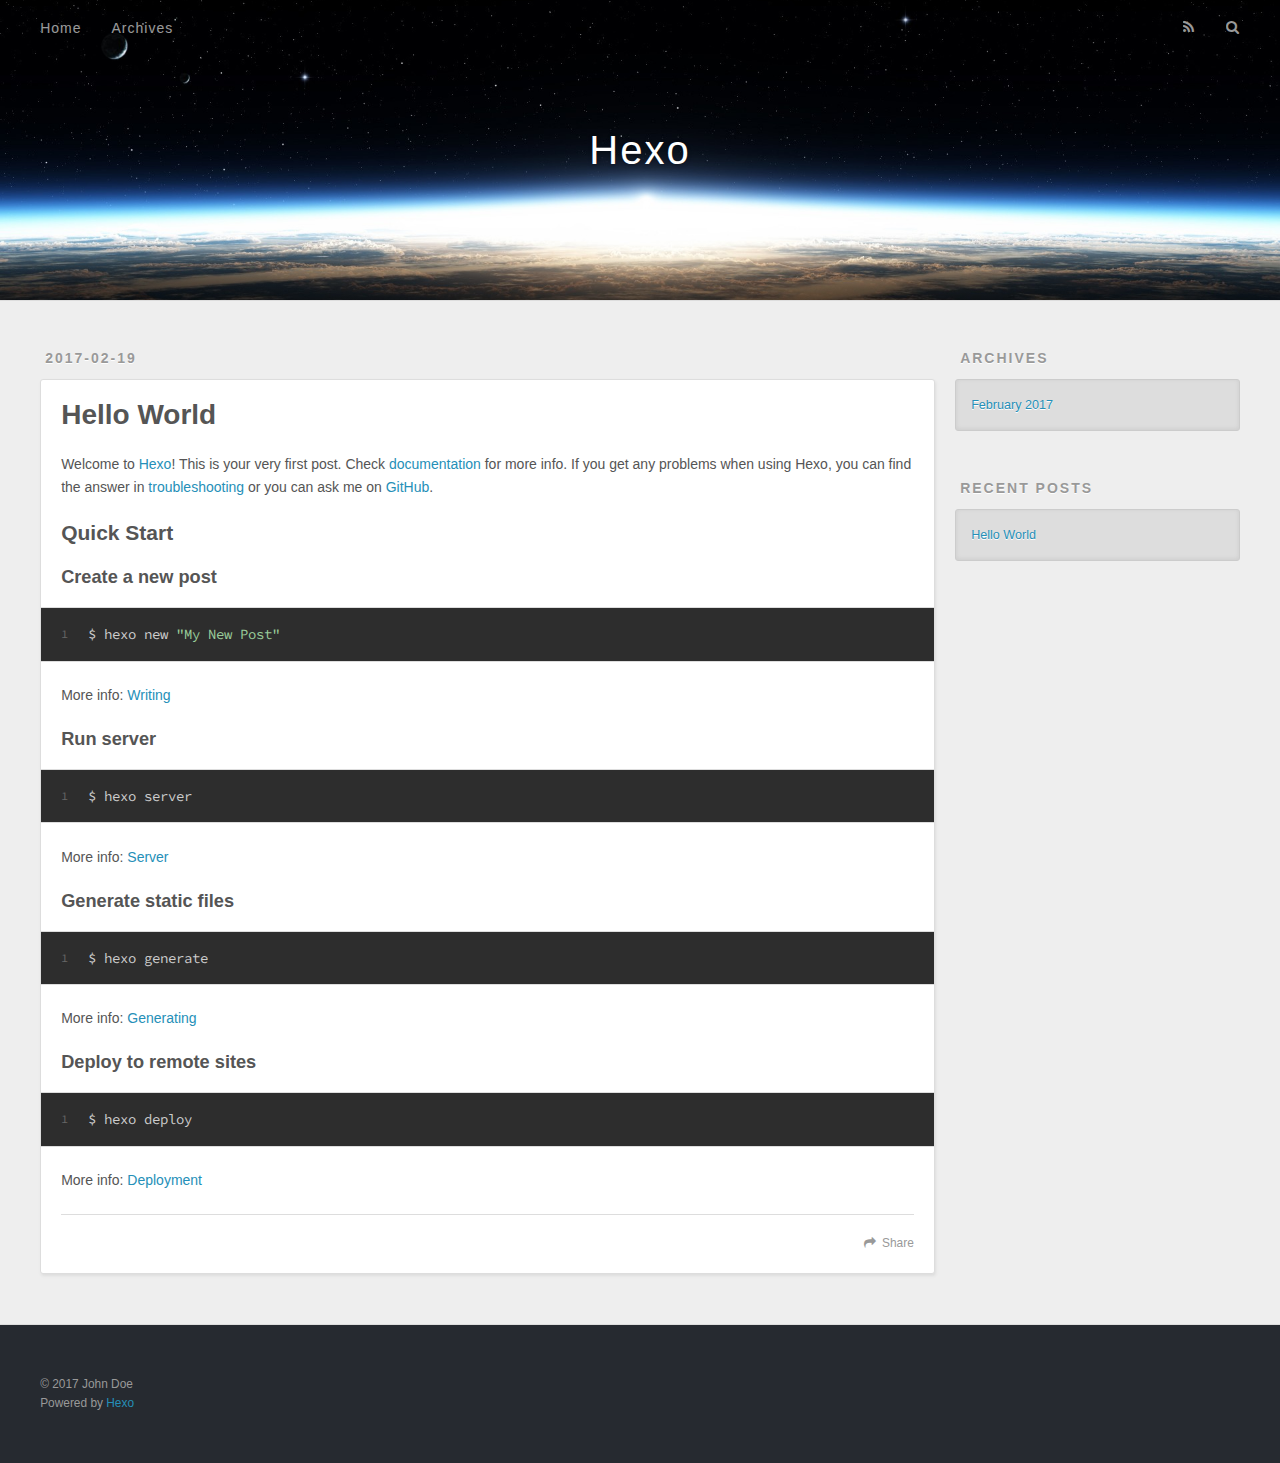
==== index.html @ 1e5ff91e "Site updated: 2017-02-19 12:05:26" ====
<!DOCTYPE html>
<html>
<head>
  <meta charset="utf-8">
  
  <title>Hexo</title>
  <meta name="viewport" content="width=device-width, initial-scale=1, maximum-scale=1">
  <meta property="og:type" content="website">
<meta property="og:title" content="Hexo">
<meta property="og:url" content="http://yoursite.com/index.html">
<meta property="og:site_name" content="Hexo">
<meta name="twitter:card" content="summary">
<meta name="twitter:title" content="Hexo">
  
    <link rel="alternate" href="/atom.xml" title="Hexo" type="application/atom+xml">
  
  
    <link rel="icon" href="/favicon.png">
  
  
    <link href="//fonts.googleapis.com/css?family=Source+Code+Pro" rel="stylesheet" type="text/css">
  
  <link rel="stylesheet" href="/css/style.css">
  

</head>

<body>
  <div id="container">
    <div id="wrap">
      <header id="header">
  <div id="banner"></div>
  <div id="header-outer" class="outer">
    <div id="header-title" class="inner">
      <h1 id="logo-wrap">
        <a href="/" id="logo">Hexo</a>
      </h1>
      
    </div>
    <div id="header-inner" class="inner">
      <nav id="main-nav">
        <a id="main-nav-toggle" class="nav-icon"></a>
        
          <a class="main-nav-link" href="/">Home</a>
        
          <a class="main-nav-link" href="/archives">Archives</a>
        
      </nav>
      <nav id="sub-nav">
        
          <a id="nav-rss-link" class="nav-icon" href="/atom.xml" title="RSS Feed"></a>
        
        <a id="nav-search-btn" class="nav-icon" title="Search"></a>
      </nav>
      <div id="search-form-wrap">
        <form action="//google.com/search" method="get" accept-charset="UTF-8" class="search-form"><input type="search" name="q" results="0" class="search-form-input" placeholder="Search"><button type="submit" class="search-form-submit">&#xF002;</button><input type="hidden" name="sitesearch" value="http://yoursite.com"></form>
      </div>
    </div>
  </div>
</header>
      <div class="outer">
        <section id="main">
  
    <article id="post-hello-world" class="article article-type-post" itemscope itemprop="blogPost">
  <div class="article-meta">
    <a href="/2017/02/19/hello-world/" class="article-date">
  <time datetime="2017-02-19T02:32:31.550Z" itemprop="datePublished">2017-02-19</time>
</a>
    
  </div>
  <div class="article-inner">
    
    
      <header class="article-header">
        
  
    <h1 itemprop="name">
      <a class="article-title" href="/2017/02/19/hello-world/">Hello World</a>
    </h1>
  

      </header>
    
    <div class="article-entry" itemprop="articleBody">
      
        <p>Welcome to <a href="https://hexo.io/" target="_blank" rel="external">Hexo</a>! This is your very first post. Check <a href="https://hexo.io/docs/" target="_blank" rel="external">documentation</a> for more info. If you get any problems when using Hexo, you can find the answer in <a href="https://hexo.io/docs/troubleshooting.html" target="_blank" rel="external">troubleshooting</a> or you can ask me on <a href="https://github.com/hexojs/hexo/issues" target="_blank" rel="external">GitHub</a>.</p>
<h2 id="Quick-Start"><a href="#Quick-Start" class="headerlink" title="Quick Start"></a>Quick Start</h2><h3 id="Create-a-new-post"><a href="#Create-a-new-post" class="headerlink" title="Create a new post"></a>Create a new post</h3><figure class="highlight bash"><table><tr><td class="gutter"><pre><div class="line">1</div></pre></td><td class="code"><pre><div class="line">$ hexo new <span class="string">"My New Post"</span></div></pre></td></tr></table></figure>
<p>More info: <a href="https://hexo.io/docs/writing.html" target="_blank" rel="external">Writing</a></p>
<h3 id="Run-server"><a href="#Run-server" class="headerlink" title="Run server"></a>Run server</h3><figure class="highlight bash"><table><tr><td class="gutter"><pre><div class="line">1</div></pre></td><td class="code"><pre><div class="line">$ hexo server</div></pre></td></tr></table></figure>
<p>More info: <a href="https://hexo.io/docs/server.html" target="_blank" rel="external">Server</a></p>
<h3 id="Generate-static-files"><a href="#Generate-static-files" class="headerlink" title="Generate static files"></a>Generate static files</h3><figure class="highlight bash"><table><tr><td class="gutter"><pre><div class="line">1</div></pre></td><td class="code"><pre><div class="line">$ hexo generate</div></pre></td></tr></table></figure>
<p>More info: <a href="https://hexo.io/docs/generating.html" target="_blank" rel="external">Generating</a></p>
<h3 id="Deploy-to-remote-sites"><a href="#Deploy-to-remote-sites" class="headerlink" title="Deploy to remote sites"></a>Deploy to remote sites</h3><figure class="highlight bash"><table><tr><td class="gutter"><pre><div class="line">1</div></pre></td><td class="code"><pre><div class="line">$ hexo deploy</div></pre></td></tr></table></figure>
<p>More info: <a href="https://hexo.io/docs/deployment.html" target="_blank" rel="external">Deployment</a></p>

      
    </div>
    <footer class="article-footer">
      <a data-url="http://yoursite.com/2017/02/19/hello-world/" data-id="cizc34o4j0000x4r3ffxu8kvv" class="article-share-link">Share</a>
      
      
    </footer>
  </div>
  
</article>


  

</section>
        
          <aside id="sidebar">
  
    

  
    

  
    
  
    
  <div class="widget-wrap">
    <h3 class="widget-title">Archives</h3>
    <div class="widget">
      <ul class="archive-list"><li class="archive-list-item"><a class="archive-list-link" href="/archives/2017/02/">February 2017</a></li></ul>
    </div>
  </div>


  
    
  <div class="widget-wrap">
    <h3 class="widget-title">Recent Posts</h3>
    <div class="widget">
      <ul>
        
          <li>
            <a href="/2017/02/19/hello-world/">Hello World</a>
          </li>
        
      </ul>
    </div>
  </div>

  
</aside>
        
      </div>
      <footer id="footer">
  
  <div class="outer">
    <div id="footer-info" class="inner">
      &copy; 2017 John Doe<br>
      Powered by <a href="http://hexo.io/" target="_blank">Hexo</a>
    </div>
  </div>
</footer>
    </div>
    <nav id="mobile-nav">
  
    <a href="/" class="mobile-nav-link">Home</a>
  
    <a href="/archives" class="mobile-nav-link">Archives</a>
  
</nav>
    

<script src="//ajax.googleapis.com/ajax/libs/jquery/2.0.3/jquery.min.js"></script>


  <link rel="stylesheet" href="/fancybox/jquery.fancybox.css">
  <script src="/fancybox/jquery.fancybox.pack.js"></script>


<script src="/js/script.js"></script>

  </div>
</body>
</html>
---- css/style.css ----
body {
  width: 100%;
}
body:before,
body:after {
  content: "";
  display: table;
}
body:after {
  clear: both;
}
html,
body,
div,
span,
applet,
object,
iframe,
h1,
h2,
h3,
h4,
h5,
h6,
p,
blockquote,
pre,
a,
abbr,
acronym,
address,
big,
cite,
code,
del,
dfn,
em,
img,
ins,
kbd,
q,
s,
samp,
small,
strike,
strong,
sub,
sup,
tt,
var,
dl,
dt,
dd,
ol,
ul,
li,
fieldset,
form,
label,
legend,
table,
caption,
tbody,
tfoot,
thead,
tr,
th,
td {
  margin: 0;
  padding: 0;
  border: 0;
  outline: 0;
  font-weight: inherit;
  font-style: inherit;
  font-family: inherit;
  font-size: 100%;
  vertical-align: baseline;
}
body {
  line-height: 1;
  color: #000;
  background: #fff;
}
ol,
ul {
  list-style: none;
}
table {
  border-collapse: separate;
  border-spacing: 0;
  vertical-align: middle;
}
caption,
th,
td {
  text-align: left;
  font-weight: normal;
  vertical-align: middle;
}
a img {
  border: none;
}
input,
button {
  margin: 0;
  padding: 0;
}
input::-moz-focus-inner,
button::-moz-focus-inner {
  border: 0;
  padding: 0;
}
@font-face {
  font-family: FontAwesome;
  font-style: normal;
  font-weight: normal;
  src: url("fonts/fontawesome-webfont.eot?v=#4.0.3");
  src: url("fonts/fontawesome-webfont.eot?#iefix&v=#4.0.3") format("embedded-opentype"), url("fonts/fontawesome-webfont.woff?v=#4.0.3") format("woff"), url("fonts/fontawesome-webfont.ttf?v=#4.0.3") format("truetype"), url("fonts/fontawesome-webfont.svg#fontawesomeregular?v=#4.0.3") format("svg");
}
html,
body,
#container {
  height: 100%;
}
body {
  background: #eee;
  font: 14px "Helvetica Neue", Helvetica, Arial, sans-serif;
  -webkit-text-size-adjust: 100%;
}
.outer {
  max-width: 1220px;
  margin: 0 auto;
  padding: 0 20px;
}
.outer:before,
.outer:after {
  content: "";
  display: table;
}
.outer:after {
  clear: both;
}
.inner {
  display: inline;
  float: left;
  width: 98.33333333333333%;
  margin: 0 0.833333333333333%;
}
.left,
.alignleft {
  float: left;
}
.right,
.alignright {
  float: right;
}
.clear {
  clear: both;
}
#container {
  position: relative;
}
.mobile-nav-on {
  overflow: hidden;
}
#wrap {
  height: 100%;
  width: 100%;
  position: absolute;
  top: 0;
  left: 0;
  -webkit-transition: 0.2s ease-out;
  -moz-transition: 0.2s ease-out;
  -ms-transition: 0.2s ease-out;
  transition: 0.2s ease-out;
  z-index: 1;
  background: #eee;
}
.mobile-nav-on #wrap {
  left: 280px;
}
@media screen and (min-width: 768px) {
  #main {
    display: inline;
    float: left;
    width: 73.33333333333333%;
    margin: 0 0.833333333333333%;
  }
}
.article-date,
.article-category-link,
.archive-year,
.widget-title {
  text-decoration: none;
  text-transform: uppercase;
  letter-spacing: 2px;
  color: #999;
  margin-bottom: 1em;
  margin-left: 5px;
  line-height: 1em;
  text-shadow: 0 1px #fff;
  font-weight: bold;
}
.article-inner,
.archive-article-inner {
  background: #fff;
  -webkit-box-shadow: 1px 2px 3px #ddd;
  box-shadow: 1px 2px 3px #ddd;
  border: 1px solid #ddd;
  border-radius: 3px;
}
.article-entry h1,
.widget h1 {
  font-size: 2em;
}
.article-entry h2,
.widget h2 {
  font-size: 1.5em;
}
.article-entry h3,
.widget h3 {
  font-size: 1.3em;
}
.article-entry h4,
.widget h4 {
  font-size: 1.2em;
}
.article-entry h5,
.widget h5 {
  font-size: 1em;
}
.article-entry h6,
.widget h6 {
  font-size: 1em;
  color: #999;
}
.article-entry hr,
.widget hr {
  border: 1px dashed #ddd;
}
.article-entry strong,
.widget strong {
  font-weight: bold;
}
.article-entry em,
.widget em,
.article-entry cite,
.widget cite {
  font-style: italic;
}
.article-entry sup,
.widget sup,
.article-entry sub,
.widget sub {
  font-size: 0.75em;
  line-height: 0;
  position: relative;
  vertical-align: baseline;
}
.article-entry sup,
.widget sup {
  top: -0.5em;
}
.article-entry sub,
.widget sub {
  bottom: -0.2em;
}
.article-entry small,
.widget small {
  font-size: 0.85em;
}
.article-entry acronym,
.widget acronym,
.article-entry abbr,
.widget abbr {
  border-bottom: 1px dotted;
}
.article-entry ul,
.widget ul,
.article-entry ol,
.widget ol,
.article-entry dl,
.widget dl {
  margin: 0 20px;
  line-height: 1.6em;
}
.article-entry ul ul,
.widget ul ul,
.article-entry ol ul,
.widget ol ul,
.article-entry ul ol,
.widget ul ol,
.article-entry ol ol,
.widget ol ol {
  margin-top: 0;
  margin-bottom: 0;
}
.article-entry ul,
.widget ul {
  list-style: disc;
}
.article-entry ol,
.widget ol {
  list-style: decimal;
}
.article-entry dt,
.widget dt {
  font-weight: bold;
}
#header {
  height: 300px;
  position: relative;
  border-bottom: 1px solid #ddd;
}
#header:before,
#header:after {
  content: "";
  position: absolute;
  left: 0;
  right: 0;
  height: 40px;
}
#header:before {
  top: 0;
  background: -webkit-linear-gradient(rgba(0,0,0,0.2), transparent);
  background: -moz-linear-gradient(rgba(0,0,0,0.2), transparent);
  background: -ms-linear-gradient(rgba(0,0,0,0.2), transparent);
  background: linear-gradient(rgba(0,0,0,0.2), transparent);
}
#header:after {
  bottom: 0;
  background: -webkit-linear-gradient(transparent, rgba(0,0,0,0.2));
  background: -moz-linear-gradient(transparent, rgba(0,0,0,0.2));
  background: -ms-linear-gradient(transparent, rgba(0,0,0,0.2));
  background: linear-gradient(transparent, rgba(0,0,0,0.2));
}
#header-outer {
  height: 100%;
  position: relative;
}
#header-inner {
  position: relative;
  overflow: hidden;
}
#banner {
  position: absolute;
  top: 0;
  left: 0;
  width: 100%;
  height: 100%;
  background: url("images/banner.jpg") center #000;
  -webkit-background-size: cover;
  -moz-background-size: cover;
  background-size: cover;
  z-index: -1;
}
#header-title {
  text-align: center;
  height: 40px;
  position: absolute;
  top: 50%;
  left: 0;
  margin-top: -20px;
}
#logo,
#subtitle {
  text-decoration: none;
  color: #fff;
  font-weight: 300;
  text-shadow: 0 1px 4px rgba(0,0,0,0.3);
}
#logo {
  font-size: 40px;
  line-height: 40px;
  letter-spacing: 2px;
}
#subtitle {
  font-size: 16px;
  line-height: 16px;
  letter-spacing: 1px;
}
#subtitle-wrap {
  margin-top: 16px;
}
#main-nav {
  float: left;
  margin-left: -15px;
}
.nav-icon,
.main-nav-link {
  float: left;
  color: #fff;
  opacity: 0.6;
  text-decoration: none;
  text-shadow: 0 1px rgba(0,0,0,0.2);
  -webkit-transition: opacity 0.2s;
  -moz-transition: opacity 0.2s;
  -ms-transition: opacity 0.2s;
  transition: opacity 0.2s;
  display: block;
  padding: 20px 15px;
}
.nav-icon:hover,
.main-nav-link:hover {
  opacity: 1;
}
.nav-icon {
  font-family: FontAwesome;
  text-align: center;
  font-size: 14px;
  width: 14px;
  height: 14px;
  padding: 20px 15px;
  position: relative;
  cursor: pointer;
}
.main-nav-link {
  font-weight: 300;
  letter-spacing: 1px;
}
@media screen and (max-width: 479px) {
  .main-nav-link {
    display: none;
  }
}
#main-nav-toggle {
  display: none;
}
#main-nav-toggle:before {
  content: "\f0c9";
}
@media screen and (max-width: 479px) {
  #main-nav-toggle {
    display: block;
  }
}
#sub-nav {
  float: right;
  margin-right: -15px;
}
#nav-rss-link:before {
  content: "\f09e";
}
#nav-search-btn:before {
  content: "\f002";
}
#search-form-wrap {
  position: absolute;
  top: 15px;
  width: 150px;
  height: 30px;
  right: -150px;
  opacity: 0;
  -webkit-transition: 0.2s ease-out;
  -moz-transition: 0.2s ease-out;
  -ms-transition: 0.2s ease-out;
  transition: 0.2s ease-out;
}
#search-form-wrap.on {
  opacity: 1;
  right: 0;
}
@media screen and (max-width: 479px) {
  #search-form-wrap {
    width: 100%;
    right: -100%;
  }
}
.search-form {
  position: absolute;
  top: 0;
  left: 0;
  right: 0;
  background: #fff;
  padding: 5px 15px;
  border-radius: 15px;
  -webkit-box-shadow: 0 0 10px rgba(0,0,0,0.3);
  box-shadow: 0 0 10px rgba(0,0,0,0.3);
}
.search-form-input {
  border: none;
  background: none;
  color: #555;
  width: 100%;
  font: 13px "Helvetica Neue", Helvetica, Arial, sans-serif;
  outline: none;
}
.search-form-input::-webkit-search-results-decoration,
.search-form-input::-webkit-search-cancel-button {
  -webkit-appearance: none;
}
.search-form-submit {
  position: absolute;
  top: 50%;
  right: 10px;
  margin-top: -7px;
  font: 13px FontAwesome;
  border: none;
  background: none;
  color: #bbb;
  cursor: pointer;
}
.search-form-submit:hover,
.search-form-submit:focus {
  color: #777;
}
.article {
  margin: 50px 0;
}
.article-inner {
  overflow: hidden;
}
.article-meta:before,
.article-meta:after {
  content: "";
  display: table;
}
.article-meta:after {
  clear: both;
}
.article-date {
  float: left;
}
.article-category {
  float: left;
  line-height: 1em;
  color: #ccc;
  text-shadow: 0 1px #fff;
  margin-left: 8px;
}
.article-category:before {
  content: "\2022";
}
.article-category-link {
  margin: 0 12px 1em;
}
.article-header {
  padding: 20px 20px 0;
}
.article-title {
  text-decoration: none;
  font-size: 2em;
  font-weight: bold;
  color: #555;
  line-height: 1.1em;
  -webkit-transition: color 0.2s;
  -moz-transition: color 0.2s;
  -ms-transition: color 0.2s;
  transition: color 0.2s;
}
a.article-title:hover {
  color: #258fb8;
}
.article-entry {
  color: #555;
  padding: 0 20px;
}
.article-entry:before,
.article-entry:after {
  content: "";
  display: table;
}
.article-entry:after {
  clear: both;
}
.article-entry p,
.article-entry table {
  line-height: 1.6em;
  margin: 1.6em 0;
}
.article-entry h1,
.article-entry h2,
.article-entry h3,
.article-entry h4,
.article-entry h5,
.article-entry h6 {
  font-weight: bold;
}
.article-entry h1,
.article-entry h2,
.article-entry h3,
.article-entry h4,
.article-entry h5,
.article-entry h6 {
  line-height: 1.1em;
  margin: 1.1em 0;
}
.article-entry a {
  color: #258fb8;
  text-decoration: none;
}
.article-entry a:hover {
  text-decoration: underline;
}
.article-entry ul,
.article-entry ol,
.article-entry dl {
  margin-top: 1.6em;
  margin-bottom: 1.6em;
}
.article-entry img,
.article-entry video {
  max-width: 100%;
  height: auto;
  display: block;
  margin: auto;
}
.article-entry iframe {
  border: none;
}
.article-entry table {
  width: 100%;
  border-collapse: collapse;
  border-spacing: 0;
}
.article-entry th {
  font-weight: bold;
  border-bottom: 3px solid #ddd;
  padding-bottom: 0.5em;
}
.article-entry td {
  border-bottom: 1px solid #ddd;
  padding: 10px 0;
}
.article-entry blockquote {
  font-family: Georgia, "Times New Roman", serif;
  font-size: 1.4em;
  margin: 1.6em 20px;
  text-align: center;
}
.article-entry blockquote footer {
  font-size: 14px;
  margin: 1.6em 0;
  font-family: "Helvetica Neue", Helvetica, Arial, sans-serif;
}
.article-entry blockquote footer cite:before {
  content: "—";
  padding: 0 0.5em;
}
.article-entry .pullquote {
  text-align: left;
  width: 45%;
  margin: 0;
}
.article-entry .pullquote.left {
  margin-left: 0.5em;
  margin-right: 1em;
}
.article-entry .pullquote.right {
  margin-right: 0.5em;
  margin-left: 1em;
}
.article-entry .caption {
  color: #999;
  display: block;
  font-size: 0.9em;
  margin-top: 0.5em;
  position: relative;
  text-align: center;
}
.article-entry .video-container {
  position: relative;
  padding-top: 56.25%;
  height: 0;
  overflow: hidden;
}
.article-entry .video-container iframe,
.article-entry .video-container object,
.article-entry .video-container embed {
  position: absolute;
  top: 0;
  left: 0;
  width: 100%;
  height: 100%;
  margin-top: 0;
}
.article-more-link a {
  display: inline-block;
  line-height: 1em;
  padding: 6px 15px;
  border-radius: 15px;
  background: #eee;
  color: #999;
  text-shadow: 0 1px #fff;
  text-decoration: none;
}
.article-more-link a:hover {
  background: #258fb8;
  color: #fff;
  text-decoration: none;
  text-shadow: 0 1px #1e7293;
}
.article-footer {
  font-size: 0.85em;
  line-height: 1.6em;
  border-top: 1px solid #ddd;
  padding-top: 1.6em;
  margin: 0 20px 20px;
}
.article-footer:before,
.article-footer:after {
  content: "";
  display: table;
}
.article-footer:after {
  clear: both;
}
.article-footer a {
  color: #999;
  text-decoration: none;
}
.article-footer a:hover {
  color: #555;
}
.article-tag-list-item {
  float: left;
  margin-right: 10px;
}
.article-tag-list-link:before {
  content: "#";
}
.article-comment-link {
  float: right;
}
.article-comment-link:before {
  content: "\f075";
  font-family: FontAwesome;
  padding-right: 8px;
}
.article-share-link {
  cursor: pointer;
  float: right;
  margin-left: 20px;
}
.article-share-link:before {
  content: "\f064";
  font-family: FontAwesome;
  padding-right: 6px;
}
#article-nav {
  position: relative;
}
#article-nav:before,
#article-nav:after {
  content: "";
  display: table;
}
#article-nav:after {
  clear: both;
}
@media screen and (min-width: 768px) {
  #article-nav {
    margin: 50px 0;
  }
  #article-nav:before {
    width: 8px;
    height: 8px;
    position: absolute;
    top: 50%;
    left: 50%;
    margin-top: -4px;
    margin-left: -4px;
    content: "";
    border-radius: 50%;
    background: #ddd;
    -webkit-box-shadow: 0 1px 2px #fff;
    box-shadow: 0 1px 2px #fff;
  }
}
.article-nav-link-wrap {
  text-decoration: none;
  text-shadow: 0 1px #fff;
  color: #999;
  -webkit-box-sizing: border-box;
  -moz-box-sizing: border-box;
  box-sizing: border-box;
  margin-top: 50px;
  text-align: center;
  display: block;
}
.article-nav-link-wrap:hover {
  color: #555;
}
@media screen and (min-width: 768px) {
  .article-nav-link-wrap {
    width: 50%;
    margin-top: 0;
  }
}
@media screen and (min-width: 768px) {
  #article-nav-newer {
    float: left;
    text-align: right;
    padding-right: 20px;
  }
}
@media screen and (min-width: 768px) {
  #article-nav-older {
    float: right;
    text-align: left;
    padding-left: 20px;
  }
}
.article-nav-caption {
  text-transform: uppercase;
  letter-spacing: 2px;
  color: #ddd;
  line-height: 1em;
  font-weight: bold;
}
#article-nav-newer .article-nav-caption {
  margin-right: -2px;
}
.article-nav-title {
  font-size: 0.85em;
  line-height: 1.6em;
  margin-top: 0.5em;
}
.article-share-box {
  position: absolute;
  display: none;
  background: #fff;
  -webkit-box-shadow: 1px 2px 10px rgba(0,0,0,0.2);
  box-shadow: 1px 2px 10px rgba(0,0,0,0.2);
  border-radius: 3px;
  margin-left: -145px;
  overflow: hidden;
  z-index: 1;
}
.article-share-box.on {
  display: block;
}
.article-share-input {
  width: 100%;
  background: none;
  -webkit-box-sizing: border-box;
  -moz-box-sizing: border-box;
  box-sizing: border-box;
  font: 14px "Helvetica Neue", Helvetica, Arial, sans-serif;
  padding: 0 15px;
  color: #555;
  outline: none;
  border: 1px solid #ddd;
  border-radius: 3px 3px 0 0;
  height: 36px;
  line-height: 36px;
}
.article-share-links {
  background: #eee;
}
.article-share-links:before,
.article-share-links:after {
  content: "";
  display: table;
}
.article-share-links:after {
  clear: both;
}
.article-share-twitter,
.article-share-facebook,
.article-share-pinterest,
.article-share-google {
  width: 50px;
  height: 36px;
  display: block;
  float: left;
  position: relative;
  color: #999;
  text-shadow: 0 1px #fff;
}
.article-share-twitter:before,
.article-share-facebook:before,
.article-share-pinterest:before,
.article-share-google:before {
  font-size: 20px;
  font-family: FontAwesome;
  width: 20px;
  height: 20px;
  position: absolute;
  top: 50%;
  left: 50%;
  margin-top: -10px;
  margin-left: -10px;
  text-align: center;
}
.article-share-twitter:hover,
.article-share-facebook:hover,
.article-share-pinterest:hover,
.article-share-google:hover {
  color: #fff;
}
.article-share-twitter:before {
  content: "\f099";
}
.article-share-twitter:hover {
  background: #00aced;
  text-shadow: 0 1px #008abe;
}
.article-share-facebook:before {
  content: "\f09a";
}
.article-share-facebook:hover {
  background: #3b5998;
  text-shadow: 0 1px #2f477a;
}
.article-share-pinterest:before {
  content: "\f0d2";
}
.article-share-pinterest:hover {
  background: #cb2027;
  text-shadow: 0 1px #a21a1f;
}
.article-share-google:before {
  content: "\f0d5";
}
.article-share-google:hover {
  background: #dd4b39;
  text-shadow: 0 1px #be3221;
}
.article-gallery {
  background: #000;
  position: relative;
}
.article-gallery-photos {
  position: relative;
  overflow: hidden;
}
.article-gallery-img {
  display: none;
  max-width: 100%;
}
.article-gallery-img:first-child {
  display: block;
}
.article-gallery-img.loaded {
  position: absolute;
  display: block;
}
.article-gallery-img img {
  display: block;
  max-width: 100%;
  margin: 0 auto;
}
#comments {
  background: #fff;
  -webkit-box-shadow: 1px 2px 3px #ddd;
  box-shadow: 1px 2px 3px #ddd;
  padding: 20px;
  border: 1px solid #ddd;
  border-radius: 3px;
  margin: 50px 0;
}
#comments a {
  color: #258fb8;
}
.archives-wrap {
  margin: 50px 0;
}
.archives:before,
.archives:after {
  content: "";
  display: table;
}
.archives:after {
  clear: both;
}
.archive-year-wrap {
  margin-bottom: 1em;
}
.archives {
  -webkit-column-gap: 10px;
  -moz-column-gap: 10px;
  column-gap: 10px;
}
@media screen and (min-width: 480px) and (max-width: 767px) {
  .archives {
    -webkit-column-count: 2;
    -moz-column-count: 2;
    column-count: 2;
  }
}
@media screen and (min-width: 768px) {
  .archives {
    -webkit-column-count: 3;
    -moz-column-count: 3;
    column-count: 3;
  }
}
.archive-article {
  -webkit-column-break-inside: avoid;
  page-break-inside: avoid;
  overflow: hidden;
  break-inside: avoid-column;
}
.archive-article-inner {
  padding: 10px;
  margin-bottom: 15px;
}
.archive-article-title {
  text-decoration: none;
  font-weight: bold;
  color: #555;
  -webkit-transition: color 0.2s;
  -moz-transition: color 0.2s;
  -ms-transition: color 0.2s;
  transition: color 0.2s;
  line-height: 1.6em;
}
.archive-article-title:hover {
  color: #258fb8;
}
.archive-article-footer {
  margin-top: 1em;
}
.archive-article-date {
  color: #999;
  text-decoration: none;
  font-size: 0.85em;
  line-height: 1em;
  margin-bottom: 0.5em;
  display: block;
}
#page-nav {
  margin: 50px auto;
  background: #fff;
  -webkit-box-shadow: 1px 2px 3px #ddd;
  box-shadow: 1px 2px 3px #ddd;
  border: 1px solid #ddd;
  border-radius: 3px;
  text-align: center;
  color: #999;
  overflow: hidden;
}
#page-nav:before,
#page-nav:after {
  content: "";
  display: table;
}
#page-nav:after {
  clear: both;
}
#page-nav a,
#page-nav span {
  padding: 10px 20px;
  line-height: 1;
  height: 2ex;
}
#page-nav a {
  color: #999;
  text-decoration: none;
}
#page-nav a:hover {
  background: #999;
  color: #fff;
}
#page-nav .prev {
  float: left;
}
#page-nav .next {
  float: right;
}
#page-nav .page-number {
  display: inline-block;
}
@media screen and (max-width: 479px) {
  #page-nav .page-number {
    display: none;
  }
}
#page-nav .current {
  color: #555;
  font-weight: bold;
}
#page-nav .space {
  color: #ddd;
}
#footer {
  background: #262a30;
  padding: 50px 0;
  border-top: 1px solid #ddd;
  color: #999;
}
#footer a {
  color: #258fb8;
  text-decoration: none;
}
#footer a:hover {
  text-decoration: underline;
}
#footer-info {
  line-height: 1.6em;
  font-size: 0.85em;
}
.article-entry pre,
.article-entry .highlight {
  background: #2d2d2d;
  margin: 0 -20px;
  padding: 15px 20px;
  border-style: solid;
  border-color: #ddd;
  border-width: 1px 0;
  overflow: auto;
  color: #ccc;
  line-height: 22.400000000000002px;
}
.article-entry .highlight .gutter pre,
.article-entry .gist .gist-file .gist-data .line-numbers {
  color: #666;
  font-size: 0.85em;
}
.article-entry pre,
.article-entry code {
  font-family: "Source Code Pro", Consolas, Monaco, Menlo, Consolas, monospace;
}
.article-entry code {
  background: #eee;
  text-shadow: 0 1px #fff;
  padding: 0 0.3em;
}
.article-entry pre code {
  background: none;
  text-shadow: none;
  padding: 0;
}
.article-entry .highlight pre {
  border: none;
  margin: 0;
  padding: 0;
}
.article-entry .highlight table {
  margin: 0;
  width: auto;
}
.article-entry .highlight td {
  border: none;
  padding: 0;
}
.article-entry .highlight figcaption {
  font-size: 0.85em;
  color: #999;
  line-height: 1em;
  margin-bottom: 1em;
}
.article-entry .highlight figcaption:before,
.article-entry .highlight figcaption:after {
  content: "";
  display: table;
}
.article-entry .highlight figcaption:after {
  clear: both;
}
.article-entry .highlight figcaption a {
  float: right;
}
.article-entry .highlight .gutter pre {
  text-align: right;
  padding-right: 20px;
}
.article-entry .highlight .line {
  height: 22.400000000000002px;
}
.article-entry .highlight .line.marked {
  background: #515151;
}
.article-entry .gist {
  margin: 0 -20px;
  border-style: solid;
  border-color: #ddd;
  border-width: 1px 0;
  background: #2d2d2d;
  padding: 15px 20px 15px 0;
}
.article-entry .gist .gist-file {
  border: none;
  font-family: "Source Code Pro", Consolas, Monaco, Menlo, Consolas, monospace;
  margin: 0;
}
.article-entry .gist .gist-file .gist-data {
  background: none;
  border: none;
}
.article-entry .gist .gist-file .gist-data .line-numbers {
  background: none;
  border: none;
  padding: 0 20px 0 0;
}
.article-entry .gist .gist-file .gist-data .line-data {
  padding: 0 !important;
}
.article-entry .gist .gist-file .highlight {
  margin: 0;
  padding: 0;
  border: none;
}
.article-entry .gist .gist-file .gist-meta {
  background: #2d2d2d;
  color: #999;
  font: 0.85em "Helvetica Neue", Helvetica, Arial, sans-serif;
  text-shadow: 0 0;
  padding: 0;
  margin-top: 1em;
  margin-left: 20px;
}
.article-entry .gist .gist-file .gist-meta a {
  color: #258fb8;
  font-weight: normal;
}
.article-entry .gist .gist-file .gist-meta a:hover {
  text-decoration: underline;
}
pre .comment,
pre .title {
  color: #999;
}
pre .variable,
pre .attribute,
pre .tag,
pre .regexp,
pre .ruby .constant,
pre .xml .tag .title,
pre .xml .pi,
pre .xml .doctype,
pre .html .doctype,
pre .css .id,
pre .css .class,
pre .css .pseudo {
  color: #f2777a;
}
pre .number,
pre .preprocessor,
pre .built_in,
pre .literal,
pre .params,
pre .constant {
  color: #f99157;
}
pre .class,
pre .ruby .class .title,
pre .css .rules .attribute {
  color: #9c9;
}
pre .string,
pre .value,
pre .inheritance,
pre .header,
pre .ruby .symbol,
pre .xml .cdata {
  color: #9c9;
}
pre .css .hexcolor {
  color: #6cc;
}
pre .function,
pre .python .decorator,
pre .python .title,
pre .ruby .function .title,
pre .ruby .title .keyword,
pre .perl .sub,
pre .javascript .title,
pre .coffeescript .title {
  color: #69c;
}
pre .keyword,
pre .javascript .function {
  color: #c9c;
}
@media screen and (max-width: 479px) {
  #mobile-nav {
    position: absolute;
    top: 0;
    left: 0;
    width: 280px;
    height: 100%;
    background: #191919;
    border-right: 1px solid #fff;
  }
}
@media screen and (max-width: 479px) {
  .mobile-nav-link {
    display: block;
    color: #999;
    text-decoration: none;
    padding: 15px 20px;
    font-weight: bold;
  }
  .mobile-nav-link:hover {
    color: #fff;
  }
}
@media screen and (min-width: 768px) {
  #sidebar {
    display: inline;
    float: left;
    width: 23.333333333333332%;
    margin: 0 0.833333333333333%;
  }
}
.widget-wrap {
  margin: 50px 0;
}
.widget {
  color: #777;
  text-shadow: 0 1px #fff;
  background: #ddd;
  -webkit-box-shadow: 0 -1px 4px #ccc inset;
  box-shadow: 0 -1px 4px #ccc inset;
  border: 1px solid #ccc;
  padding: 15px;
  border-radius: 3px;
}
.widget a {
  color: #258fb8;
  text-decoration: none;
}
.widget a:hover {
  text-decoration: underline;
}
.widget ul ul,
.widget ol ul,
.widget dl ul,
.widget ul ol,
.widget ol ol,
.widget dl ol,
.widget ul dl,
.widget ol dl,
.widget dl dl {
  margin-left: 15px;
  list-style: disc;
}
.widget {
  line-height: 1.6em;
  word-wrap: break-word;
  font-size: 0.9em;
}
.widget ul,
.widget ol {
  list-style: none;
  margin: 0;
}
.widget ul ul,
.widget ol ul,
.widget ul ol,
.widget ol ol {
  margin: 0 20px;
}
.widget ul ul,
.widget ol ul {
  list-style: disc;
}
.widget ul ol,
.widget ol ol {
  list-style: decimal;
}
.category-list-count,
.tag-list-count,
.archive-list-count {
  padding-left: 5px;
  color: #999;
  font-size: 0.85em;
}
.category-list-count:before,
.tag-list-count:before,
.archive-list-count:before {
  content: "(";
}
.category-list-count:after,
.tag-list-count:after,
.archive-list-count:after {
  content: ")";
}
.tagcloud a {
  margin-right: 5px;
  display: inline-block;
}
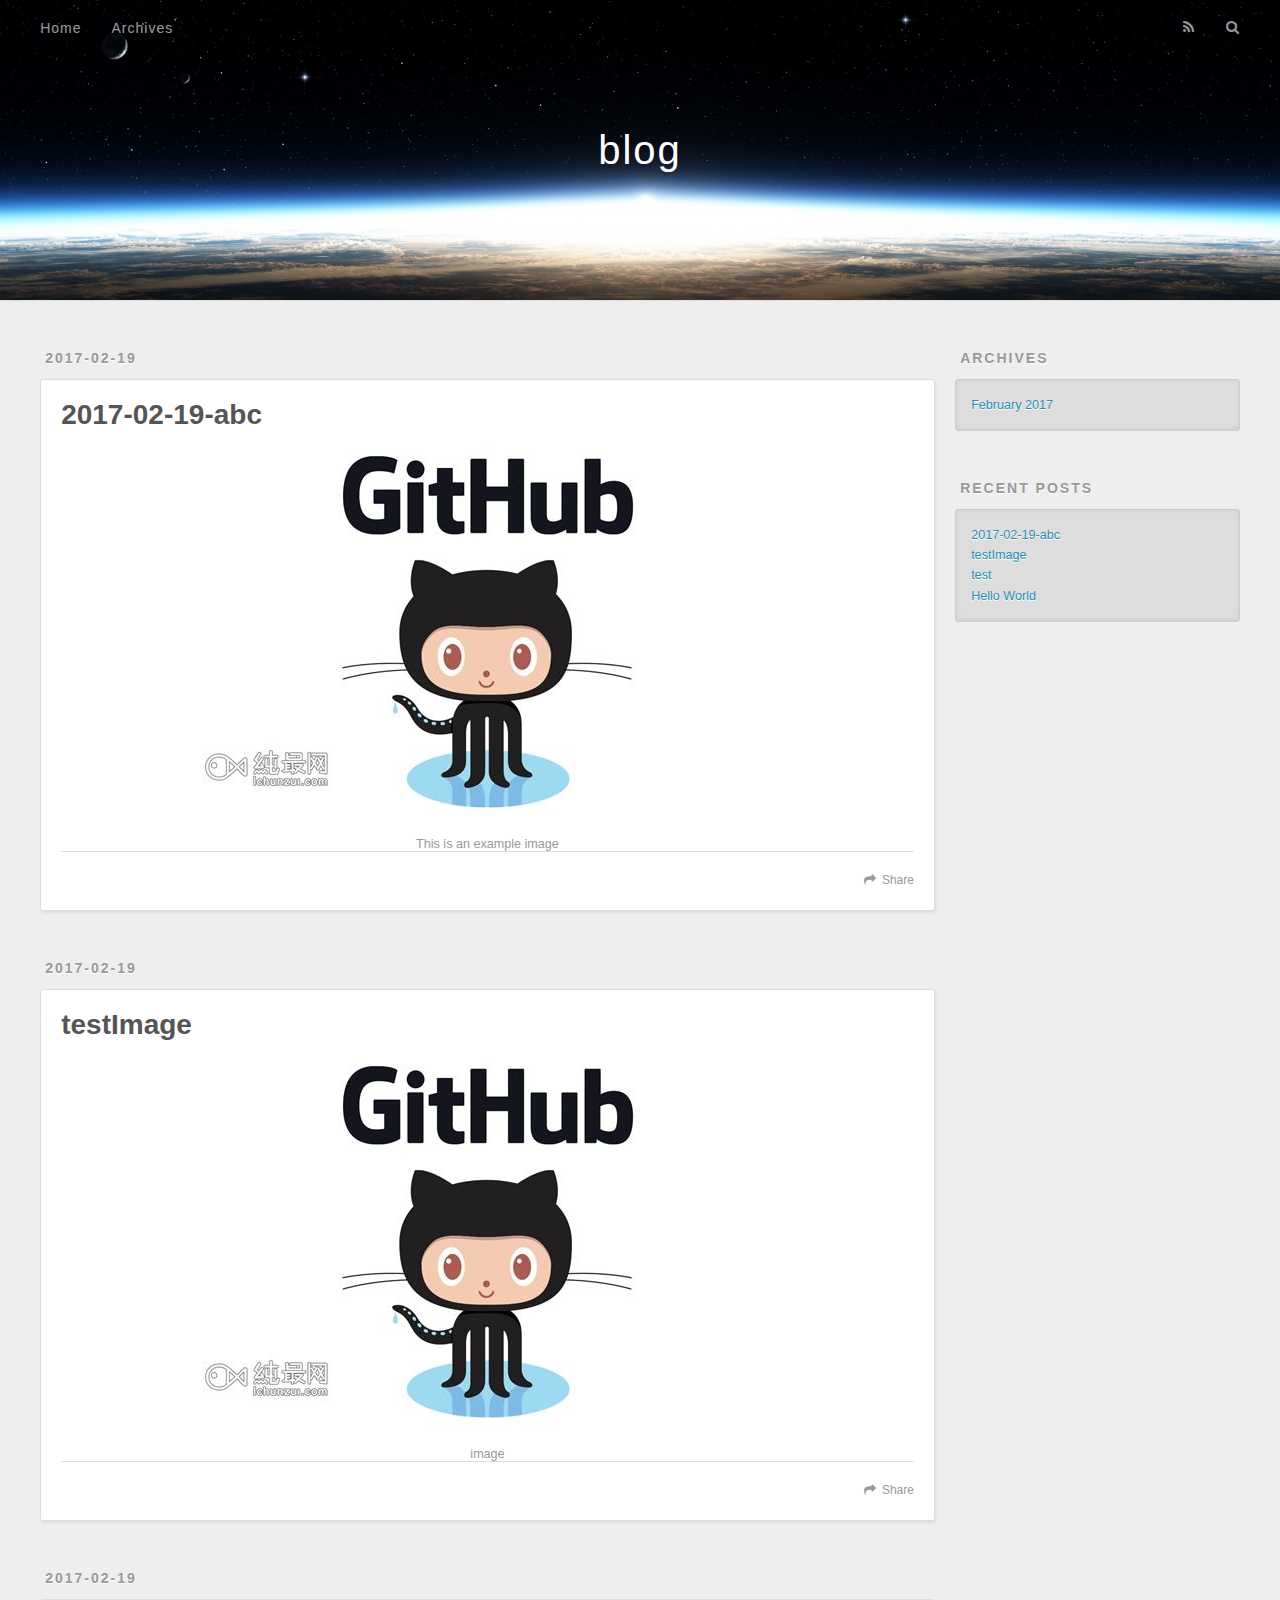
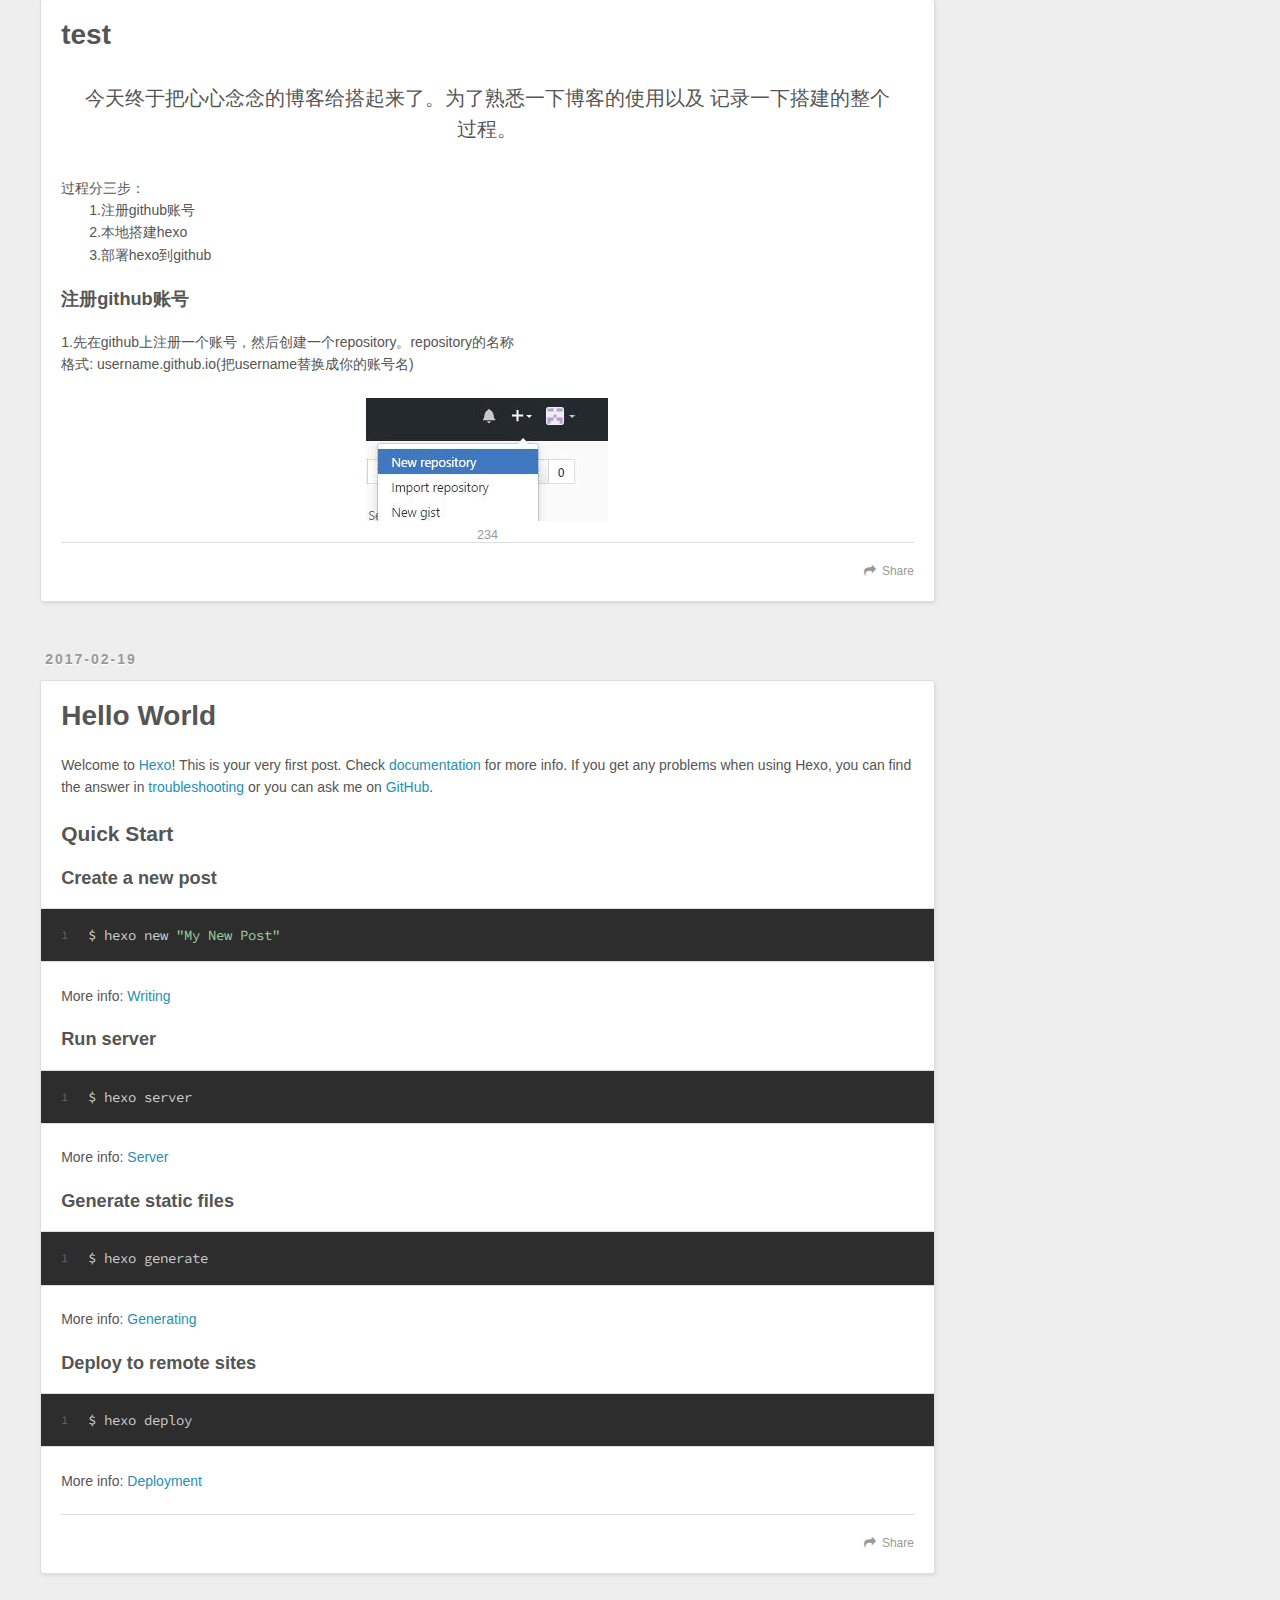
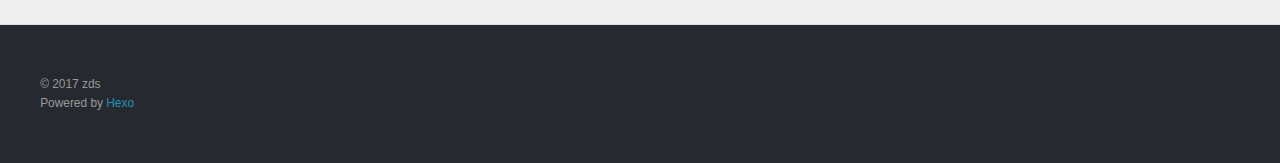
==== commit be6430c6: "Site updated: 2017-02-19 18:38:29" ====
--- a/index.html
+++ b/index.html
@@ -3,16 +3,16 @@
 <head>
   <meta charset="utf-8">
   
-  <title>Hexo</title>
+  <title>blog</title>
   <meta name="viewport" content="width=device-width, initial-scale=1, maximum-scale=1">
   <meta property="og:type" content="website">
-<meta property="og:title" content="Hexo">
-<meta property="og:url" content="http://yoursite.com/index.html">
-<meta property="og:site_name" content="Hexo">
+<meta property="og:title" content="blog">
+<meta property="og:url" content="http://localhost:4000/index.html">
+<meta property="og:site_name" content="blog">
 <meta name="twitter:card" content="summary">
-<meta name="twitter:title" content="Hexo">
-  
-    <link rel="alternate" href="/atom.xml" title="Hexo" type="application/atom+xml">
+<meta name="twitter:title" content="blog">
+  
+    <link rel="alternate" href="/atom.xml" title="blog" type="application/atom+xml">
   
   
     <link rel="icon" href="/favicon.png">
@@ -33,7 +33,7 @@
   <div id="header-outer" class="outer">
     <div id="header-title" class="inner">
       <h1 id="logo-wrap">
-        <a href="/" id="logo">Hexo</a>
+        <a href="/" id="logo">blog</a>
       </h1>
       
     </div>
@@ -53,13 +53,128 @@
         <a id="nav-search-btn" class="nav-icon" title="Search"></a>
       </nav>
       <div id="search-form-wrap">
-        <form action="//google.com/search" method="get" accept-charset="UTF-8" class="search-form"><input type="search" name="q" results="0" class="search-form-input" placeholder="Search"><button type="submit" class="search-form-submit">&#xF002;</button><input type="hidden" name="sitesearch" value="http://yoursite.com"></form>
+        <form action="//google.com/search" method="get" accept-charset="UTF-8" class="search-form"><input type="search" name="q" results="0" class="search-form-input" placeholder="Search"><button type="submit" class="search-form-submit">&#xF002;</button><input type="hidden" name="sitesearch" value="http://localhost:4000"></form>
       </div>
     </div>
   </div>
 </header>
       <div class="outer">
         <section id="main">
+  
+    <article id="post-2017-02-19-abc" class="article article-type-post" itemscope itemprop="blogPost">
+  <div class="article-meta">
+    <a href="/2017/02/19/2017-02-19-abc/" class="article-date">
+  <time datetime="2017-02-19T10:26:44.000Z" itemprop="datePublished">2017-02-19</time>
+</a>
+    
+  </div>
+  <div class="article-inner">
+    
+    
+      <header class="article-header">
+        
+  
+    <h1 itemprop="name">
+      <a class="article-title" href="/2017/02/19/2017-02-19-abc/">2017-02-19-abc</a>
+    </h1>
+  
+
+      </header>
+    
+    <div class="article-entry" itemprop="articleBody">
+      
+        <img src="/2017/02/19/2017-02-19-abc/qwe.jpg" alt="This is an example image" title="This is an example image">
+
+      
+    </div>
+    <footer class="article-footer">
+      <a data-url="http://localhost:4000/2017/02/19/2017-02-19-abc/" data-id="cizcjijs80000w4r3vm0def6z" class="article-share-link">Share</a>
+      
+      
+    </footer>
+  </div>
+  
+</article>
+
+
+  
+    <article id="post-testImage" class="article article-type-post" itemscope itemprop="blogPost">
+  <div class="article-meta">
+    <a href="/2017/02/19/testImage/" class="article-date">
+  <time datetime="2017-02-19T09:03:22.000Z" itemprop="datePublished">2017-02-19</time>
+</a>
+    
+  </div>
+  <div class="article-inner">
+    
+    
+      <header class="article-header">
+        
+  
+    <h1 itemprop="name">
+      <a class="article-title" href="/2017/02/19/testImage/">testImage</a>
+    </h1>
+  
+
+      </header>
+    
+    <div class="article-entry" itemprop="articleBody">
+      
+        <img src="/2017/02/19/testImage/timg.jpg" alt="image" title="image">
+      
+    </div>
+    <footer class="article-footer">
+      <a data-url="http://localhost:4000/2017/02/19/testImage/" data-id="cizcjijsq0003w4r3szxa9pxg" class="article-share-link">Share</a>
+      
+      
+    </footer>
+  </div>
+  
+</article>
+
+
+  
+    <article id="post-test" class="article article-type-post" itemscope itemprop="blogPost">
+  <div class="article-meta">
+    <a href="/2017/02/19/test/" class="article-date">
+  <time datetime="2017-02-19T07:53:26.000Z" itemprop="datePublished">2017-02-19</time>
+</a>
+    
+  </div>
+  <div class="article-inner">
+    
+    
+      <header class="article-header">
+        
+  
+    <h1 itemprop="name">
+      <a class="article-title" href="/2017/02/19/test/">test</a>
+    </h1>
+  
+
+      </header>
+    
+    <div class="article-entry" itemprop="articleBody">
+      
+        <blockquote>
+<p>今天终于把心心念念的博客给搭起来了。为了熟悉一下博客的使用以及 记录一下搭建的整个过程。</p>
+</blockquote>
+<p>过程分三步：<br>　　1.注册github账号<br>　　2.本地搭建hexo<br>　　3.部署hexo到github  </p>
+<h3 id="注册github账号"><a href="#注册github账号" class="headerlink" title="注册github账号"></a>注册github账号</h3><p>1.先在github上注册一个账号，然后创建一个repository。repository的名称<br>格式: username.github.io(把username替换成你的账号名)  </p>
+<img src="/2017/02/19/test/repository.png" alt="234" title="234">
+
+      
+    </div>
+    <footer class="article-footer">
+      <a data-url="http://localhost:4000/2017/02/19/test/" data-id="cizcjijsn0002w4r3ll7lbuac" class="article-share-link">Share</a>
+      
+      
+    </footer>
+  </div>
+  
+</article>
+
+
   
     <article id="post-hello-world" class="article article-type-post" itemscope itemprop="blogPost">
   <div class="article-meta">
@@ -96,7 +211,7 @@
       
     </div>
     <footer class="article-footer">
-      <a data-url="http://yoursite.com/2017/02/19/hello-world/" data-id="cizc34o4j0000x4r3ffxu8kvv" class="article-share-link">Share</a>
+      <a data-url="http://localhost:4000/2017/02/19/hello-world/" data-id="cizcjijsh0001w4r3t5hw2o0o" class="article-share-link">Share</a>
       
       
     </footer>
@@ -136,6 +251,18 @@
       <ul>
         
           <li>
+            <a href="/2017/02/19/2017-02-19-abc/">2017-02-19-abc</a>
+          </li>
+        
+          <li>
+            <a href="/2017/02/19/testImage/">testImage</a>
+          </li>
+        
+          <li>
+            <a href="/2017/02/19/test/">test</a>
+          </li>
+        
+          <li>
             <a href="/2017/02/19/hello-world/">Hello World</a>
           </li>
         
@@ -151,7 +278,7 @@
   
   <div class="outer">
     <div id="footer-info" class="inner">
-      &copy; 2017 John Doe<br>
+      &copy; 2017 zds<br>
       Powered by <a href="http://hexo.io/" target="_blank">Hexo</a>
     </div>
   </div>
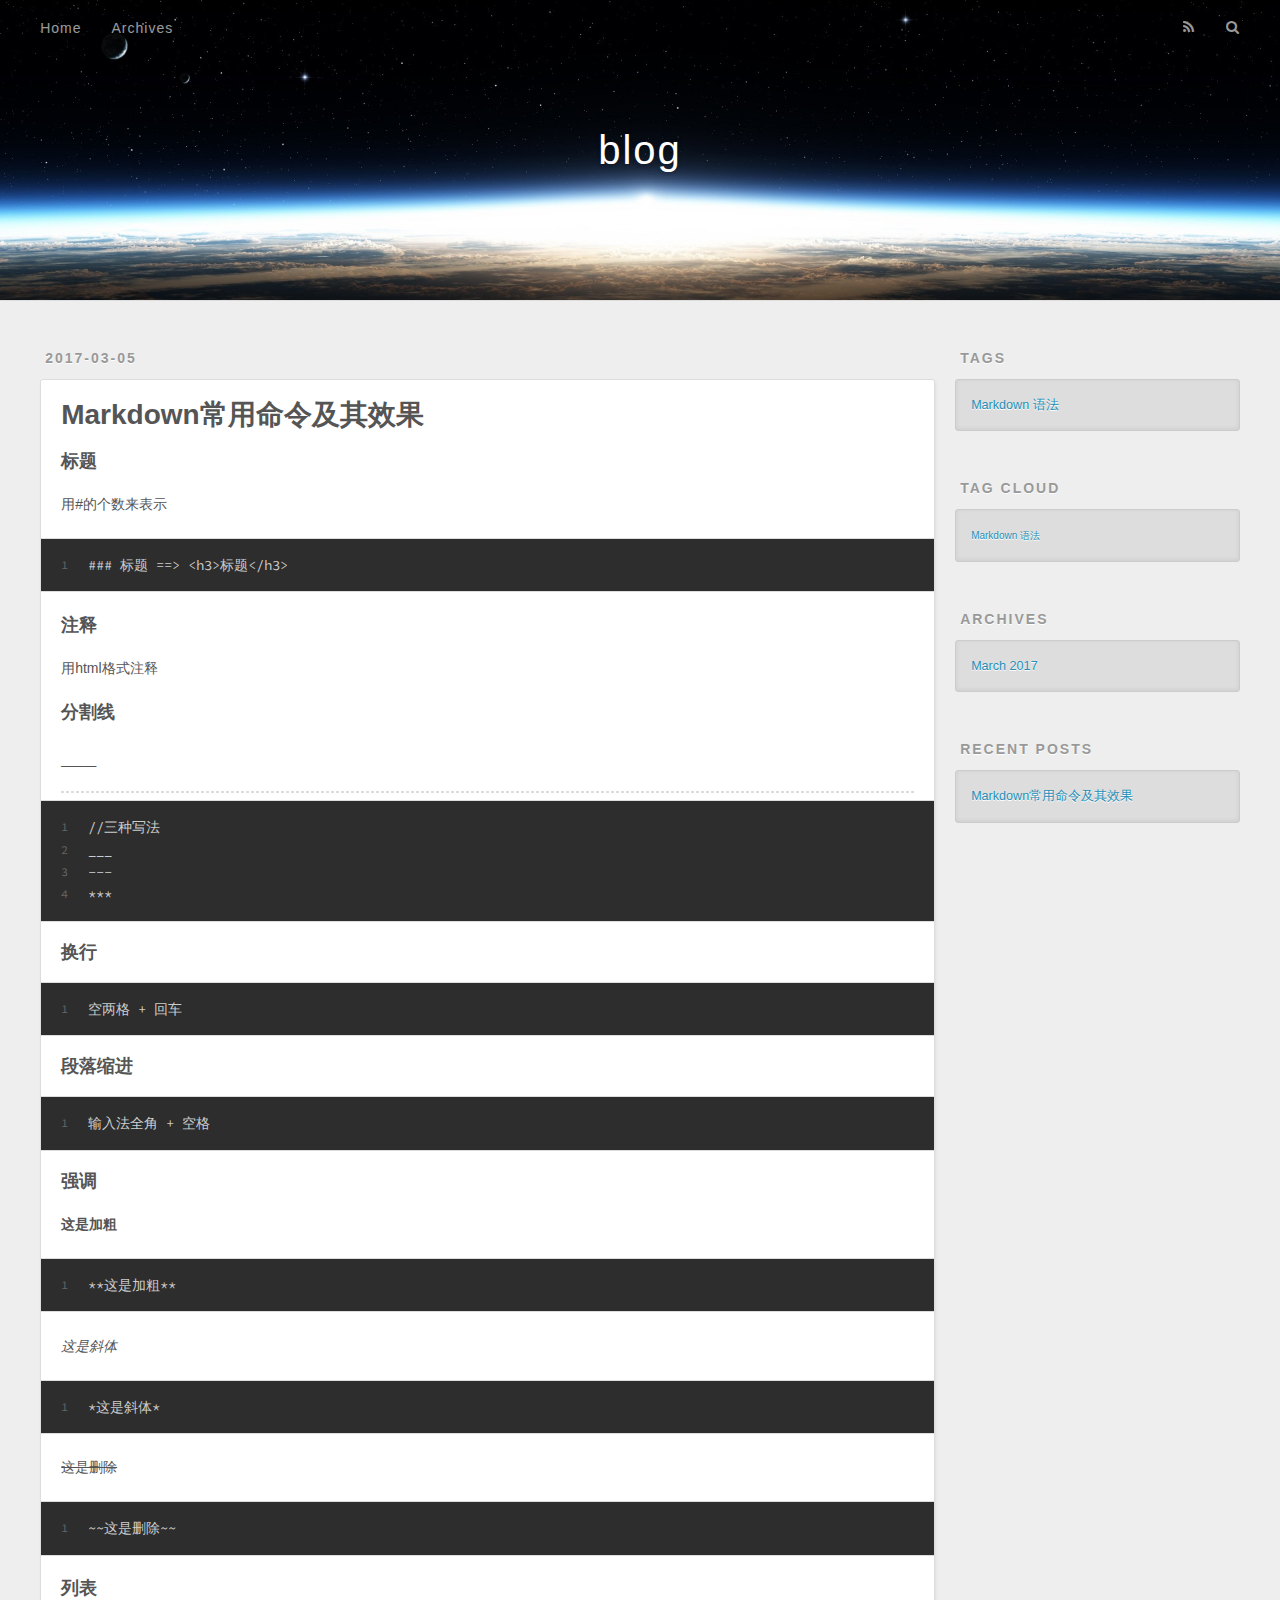
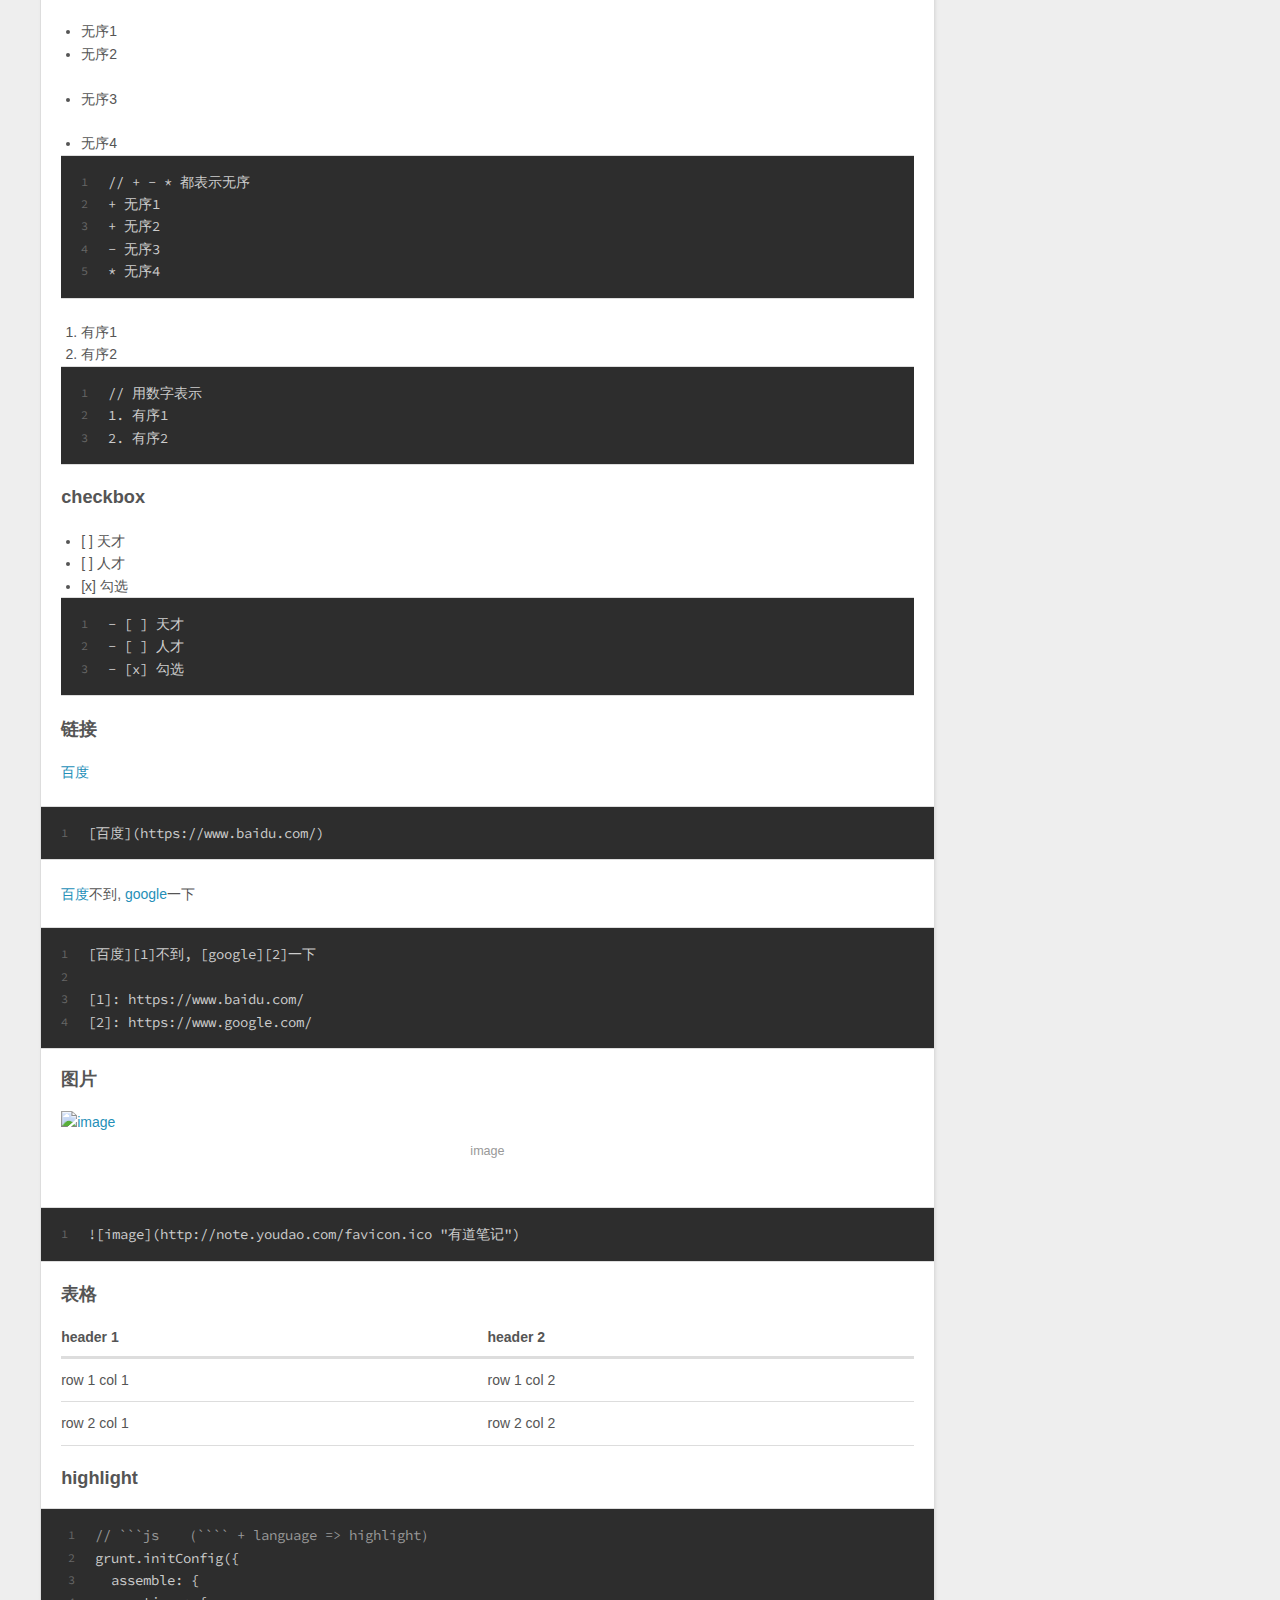
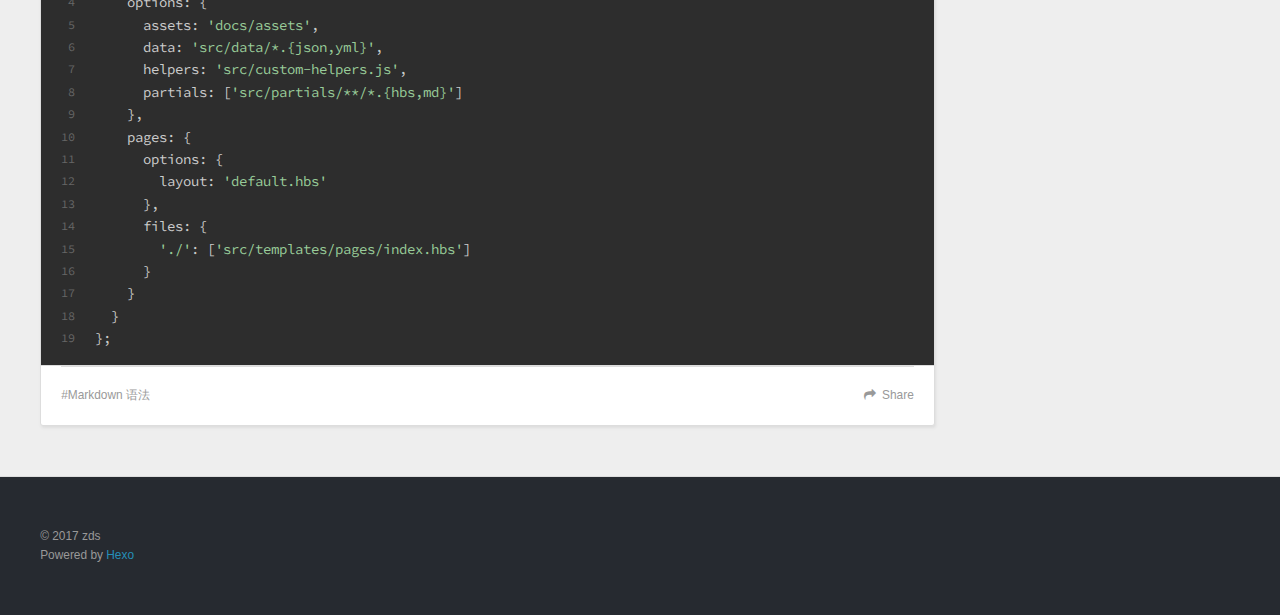
==== commit 18a68c49: "Site updated: 2017-03-05 18:28:40" ====
--- a/index.html
+++ b/index.html
@@ -61,10 +61,10 @@
       <div class="outer">
         <section id="main">
   
-    <article id="post-2017-02-19-abc" class="article article-type-post" itemscope itemprop="blogPost">
+    <article id="post-Markdown常用命令及其效果" class="article article-type-post" itemscope itemprop="blogPost">
   <div class="article-meta">
-    <a href="/2017/02/19/2017-02-19-abc/" class="article-date">
-  <time datetime="2017-02-19T10:26:44.000Z" itemprop="datePublished">2017-02-19</time>
+    <a href="/2017/03/05/Markdown常用命令及其效果/" class="article-date">
+  <time datetime="2017-03-05T09:58:17.000Z" itemprop="datePublished">2017-03-05</time>
 </a>
     
   </div>
@@ -75,7 +75,7 @@
         
   
     <h1 itemprop="name">
-      <a class="article-title" href="/2017/02/19/2017-02-19-abc/">2017-02-19-abc</a>
+      <a class="article-title" href="/2017/03/05/Markdown常用命令及其效果/">Markdown常用命令及其效果</a>
     </h1>
   
 
@@ -83,14 +83,71 @@
     
     <div class="article-entry" itemprop="articleBody">
       
-        <img src="/2017/02/19/2017-02-19-abc/qwe.jpg" alt="This is an example image" title="This is an example image">
-
+        <!--注释-->
+<h3 id="标题"><a href="#标题" class="headerlink" title="标题"></a>标题</h3><p>用#的个数来表示<br><figure class="highlight plain"><table><tr><td class="gutter"><pre><div class="line">1</div></pre></td><td class="code"><pre><div class="line">### 标题 ==&gt; &lt;h3&gt;标题&lt;/h3&gt;</div></pre></td></tr></table></figure></p>
+<h3 id="注释"><a href="#注释" class="headerlink" title="注释"></a>注释</h3><p>用html格式注释<br><!--这是注释--></p>
+<h3 id="分割线"><a href="#分割线" class="headerlink" title="分割线"></a>分割线</h3><h2 id=""><a href="#" class="headerlink" title="___"></a>___</h2><hr>
+<figure class="highlight plain"><table><tr><td class="gutter"><pre><div class="line">1</div><div class="line">2</div><div class="line">3</div><div class="line">4</div></pre></td><td class="code"><pre><div class="line">//三种写法</div><div class="line">___</div><div class="line">---</div><div class="line">***</div></pre></td></tr></table></figure>
+<h3 id="换行"><a href="#换行" class="headerlink" title="换行"></a>换行</h3><figure class="highlight plain"><table><tr><td class="gutter"><pre><div class="line">1</div></pre></td><td class="code"><pre><div class="line">空两格 + 回车</div></pre></td></tr></table></figure>
+<h3 id="段落缩进"><a href="#段落缩进" class="headerlink" title="段落缩进"></a>段落缩进</h3><figure class="highlight plain"><table><tr><td class="gutter"><pre><div class="line">1</div></pre></td><td class="code"><pre><div class="line">输入法全角 + 空格</div></pre></td></tr></table></figure>
+<h3 id="强调"><a href="#强调" class="headerlink" title="强调"></a>强调</h3><p><strong>这是加粗</strong><br><figure class="highlight plain"><table><tr><td class="gutter"><pre><div class="line">1</div></pre></td><td class="code"><pre><div class="line">**这是加粗**</div></pre></td></tr></table></figure></p>
+<p><em>这是斜体</em><br><figure class="highlight plain"><table><tr><td class="gutter"><pre><div class="line">1</div></pre></td><td class="code"><pre><div class="line">*这是斜体*</div></pre></td></tr></table></figure></p>
+<p><del>这是删除</del><br><figure class="highlight plain"><table><tr><td class="gutter"><pre><div class="line">1</div></pre></td><td class="code"><pre><div class="line">~~这是删除~~</div></pre></td></tr></table></figure></p>
+<h3 id="列表"><a href="#列表" class="headerlink" title="列表"></a>列表</h3><ul>
+<li>无序1</li>
+<li>无序2</li>
+</ul>
+<ul>
+<li>无序3</li>
+</ul>
+<ul>
+<li>无序4<figure class="highlight plain"><table><tr><td class="gutter"><pre><div class="line">1</div><div class="line">2</div><div class="line">3</div><div class="line">4</div><div class="line">5</div></pre></td><td class="code"><pre><div class="line">// + - * 都表示无序</div><div class="line">+ 无序1</div><div class="line">+ 无序2</div><div class="line">- 无序3</div><div class="line">* 无序4</div></pre></td></tr></table></figure>
+</li>
+</ul>
+<ol>
+<li>有序1</li>
+<li>有序2<figure class="highlight plain"><table><tr><td class="gutter"><pre><div class="line">1</div><div class="line">2</div><div class="line">3</div></pre></td><td class="code"><pre><div class="line">// 用数字表示</div><div class="line">1. 有序1</div><div class="line">2. 有序2</div></pre></td></tr></table></figure>
+</li>
+</ol>
+<h3 id="checkbox"><a href="#checkbox" class="headerlink" title="checkbox"></a>checkbox</h3><ul>
+<li>[ ] 天才</li>
+<li>[ ] 人才</li>
+<li>[x] 勾选<figure class="highlight plain"><table><tr><td class="gutter"><pre><div class="line">1</div><div class="line">2</div><div class="line">3</div></pre></td><td class="code"><pre><div class="line">- [ ] 天才</div><div class="line">- [ ] 人才</div><div class="line">- [x] 勾选</div></pre></td></tr></table></figure>
+</li>
+</ul>
+<h3 id="链接"><a href="#链接" class="headerlink" title="链接"></a>链接</h3><p><a href="https://www.baidu.com/" target="_blank" rel="external">百度</a><br><figure class="highlight plain"><table><tr><td class="gutter"><pre><div class="line">1</div></pre></td><td class="code"><pre><div class="line">[百度](https://www.baidu.com/)</div></pre></td></tr></table></figure></p>
+<p><a href="https://www.baidu.com/" target="_blank" rel="external">百度</a>不到, <a href="https://www.google.com/" target="_blank" rel="external">google</a>一下</p>
+<figure class="highlight plain"><table><tr><td class="gutter"><pre><div class="line">1</div><div class="line">2</div><div class="line">3</div><div class="line">4</div></pre></td><td class="code"><pre><div class="line">[百度][1]不到, [google][2]一下</div><div class="line"></div><div class="line">[1]: https://www.baidu.com/</div><div class="line">[2]: https://www.google.com/</div></pre></td></tr></table></figure>
+<h3 id="图片"><a href="#图片" class="headerlink" title="图片"></a>图片</h3><p><img src="http://note.youdao.com/favicon.ico" alt="image" title="有道笔记"><br><figure class="highlight plain"><table><tr><td class="gutter"><pre><div class="line">1</div></pre></td><td class="code"><pre><div class="line">![image](http://note.youdao.com/favicon.ico &quot;有道笔记&quot;)</div></pre></td></tr></table></figure></p>
+<h3 id="表格"><a href="#表格" class="headerlink" title="表格"></a>表格</h3><table>
+<thead>
+<tr>
+<th>header 1</th>
+<th>header 2</th>
+</tr>
+</thead>
+<tbody>
+<tr>
+<td>row 1 col 1</td>
+<td>row 1 col 2</td>
+<td></td>
+</tr>
+<tr>
+<td>row 2 col 1</td>
+<td>row 2 col 2</td>
+<td></td>
+</tr>
+</tbody>
+</table>
+<h3 id="highlight"><a href="#highlight" class="headerlink" title="highlight"></a>highlight</h3><figure class="highlight js"><table><tr><td class="gutter"><pre><div class="line">1</div><div class="line">2</div><div class="line">3</div><div class="line">4</div><div class="line">5</div><div class="line">6</div><div class="line">7</div><div class="line">8</div><div class="line">9</div><div class="line">10</div><div class="line">11</div><div class="line">12</div><div class="line">13</div><div class="line">14</div><div class="line">15</div><div class="line">16</div><div class="line">17</div><div class="line">18</div><div class="line">19</div></pre></td><td class="code"><pre><div class="line"><span class="comment">// ```js   （```` + language =&gt; highlight）</span></div><div class="line">grunt.initConfig(&#123;</div><div class="line">  <span class="attr">assemble</span>: &#123;</div><div class="line">    <span class="attr">options</span>: &#123;</div><div class="line">      <span class="attr">assets</span>: <span class="string">'docs/assets'</span>,</div><div class="line">      <span class="attr">data</span>: <span class="string">'src/data/*.&#123;json,yml&#125;'</span>,</div><div class="line">      <span class="attr">helpers</span>: <span class="string">'src/custom-helpers.js'</span>,</div><div class="line">      <span class="attr">partials</span>: [<span class="string">'src/partials/**/*.&#123;hbs,md&#125;'</span>]</div><div class="line">    &#125;,</div><div class="line">    <span class="attr">pages</span>: &#123;</div><div class="line">      <span class="attr">options</span>: &#123;</div><div class="line">        <span class="attr">layout</span>: <span class="string">'default.hbs'</span></div><div class="line">      &#125;,</div><div class="line">      <span class="attr">files</span>: &#123;</div><div class="line">        <span class="string">'./'</span>: [<span class="string">'src/templates/pages/index.hbs'</span>]</div><div class="line">      &#125;</div><div class="line">    &#125;</div><div class="line">  &#125;</div><div class="line">&#125;;</div></pre></td></tr></table></figure>
       
     </div>
     <footer class="article-footer">
-      <a data-url="http://localhost:4000/2017/02/19/2017-02-19-abc/" data-id="cizcjijs80000w4r3vm0def6z" class="article-share-link">Share</a>
-      
-      
+      <a data-url="http://localhost:4000/2017/03/05/Markdown常用命令及其效果/" data-id="cizwiyfbi0000scr3ao48fauj" class="article-share-link">Share</a>
+      
+      
+  <ul class="article-tag-list"><li class="article-tag-list-item"><a class="article-tag-list-link" href="/tags/Markdown-语法/">Markdown 语法</a></li></ul>
+
     </footer>
   </div>
   
@@ -98,129 +155,6 @@
 
 
   
-    <article id="post-testImage" class="article article-type-post" itemscope itemprop="blogPost">
-  <div class="article-meta">
-    <a href="/2017/02/19/testImage/" class="article-date">
-  <time datetime="2017-02-19T09:03:22.000Z" itemprop="datePublished">2017-02-19</time>
-</a>
-    
-  </div>
-  <div class="article-inner">
-    
-    
-      <header class="article-header">
-        
-  
-    <h1 itemprop="name">
-      <a class="article-title" href="/2017/02/19/testImage/">testImage</a>
-    </h1>
-  
-
-      </header>
-    
-    <div class="article-entry" itemprop="articleBody">
-      
-        <img src="/2017/02/19/testImage/timg.jpg" alt="image" title="image">
-      
-    </div>
-    <footer class="article-footer">
-      <a data-url="http://localhost:4000/2017/02/19/testImage/" data-id="cizcjijsq0003w4r3szxa9pxg" class="article-share-link">Share</a>
-      
-      
-    </footer>
-  </div>
-  
-</article>
-
-
-  
-    <article id="post-test" class="article article-type-post" itemscope itemprop="blogPost">
-  <div class="article-meta">
-    <a href="/2017/02/19/test/" class="article-date">
-  <time datetime="2017-02-19T07:53:26.000Z" itemprop="datePublished">2017-02-19</time>
-</a>
-    
-  </div>
-  <div class="article-inner">
-    
-    
-      <header class="article-header">
-        
-  
-    <h1 itemprop="name">
-      <a class="article-title" href="/2017/02/19/test/">test</a>
-    </h1>
-  
-
-      </header>
-    
-    <div class="article-entry" itemprop="articleBody">
-      
-        <blockquote>
-<p>今天终于把心心念念的博客给搭起来了。为了熟悉一下博客的使用以及 记录一下搭建的整个过程。</p>
-</blockquote>
-<p>过程分三步：<br>　　1.注册github账号<br>　　2.本地搭建hexo<br>　　3.部署hexo到github  </p>
-<h3 id="注册github账号"><a href="#注册github账号" class="headerlink" title="注册github账号"></a>注册github账号</h3><p>1.先在github上注册一个账号，然后创建一个repository。repository的名称<br>格式: username.github.io(把username替换成你的账号名)  </p>
-<img src="/2017/02/19/test/repository.png" alt="234" title="234">
-
-      
-    </div>
-    <footer class="article-footer">
-      <a data-url="http://localhost:4000/2017/02/19/test/" data-id="cizcjijsn0002w4r3ll7lbuac" class="article-share-link">Share</a>
-      
-      
-    </footer>
-  </div>
-  
-</article>
-
-
-  
-    <article id="post-hello-world" class="article article-type-post" itemscope itemprop="blogPost">
-  <div class="article-meta">
-    <a href="/2017/02/19/hello-world/" class="article-date">
-  <time datetime="2017-02-19T02:32:31.550Z" itemprop="datePublished">2017-02-19</time>
-</a>
-    
-  </div>
-  <div class="article-inner">
-    
-    
-      <header class="article-header">
-        
-  
-    <h1 itemprop="name">
-      <a class="article-title" href="/2017/02/19/hello-world/">Hello World</a>
-    </h1>
-  
-
-      </header>
-    
-    <div class="article-entry" itemprop="articleBody">
-      
-        <p>Welcome to <a href="https://hexo.io/" target="_blank" rel="external">Hexo</a>! This is your very first post. Check <a href="https://hexo.io/docs/" target="_blank" rel="external">documentation</a> for more info. If you get any problems when using Hexo, you can find the answer in <a href="https://hexo.io/docs/troubleshooting.html" target="_blank" rel="external">troubleshooting</a> or you can ask me on <a href="https://github.com/hexojs/hexo/issues" target="_blank" rel="external">GitHub</a>.</p>
-<h2 id="Quick-Start"><a href="#Quick-Start" class="headerlink" title="Quick Start"></a>Quick Start</h2><h3 id="Create-a-new-post"><a href="#Create-a-new-post" class="headerlink" title="Create a new post"></a>Create a new post</h3><figure class="highlight bash"><table><tr><td class="gutter"><pre><div class="line">1</div></pre></td><td class="code"><pre><div class="line">$ hexo new <span class="string">"My New Post"</span></div></pre></td></tr></table></figure>
-<p>More info: <a href="https://hexo.io/docs/writing.html" target="_blank" rel="external">Writing</a></p>
-<h3 id="Run-server"><a href="#Run-server" class="headerlink" title="Run server"></a>Run server</h3><figure class="highlight bash"><table><tr><td class="gutter"><pre><div class="line">1</div></pre></td><td class="code"><pre><div class="line">$ hexo server</div></pre></td></tr></table></figure>
-<p>More info: <a href="https://hexo.io/docs/server.html" target="_blank" rel="external">Server</a></p>
-<h3 id="Generate-static-files"><a href="#Generate-static-files" class="headerlink" title="Generate static files"></a>Generate static files</h3><figure class="highlight bash"><table><tr><td class="gutter"><pre><div class="line">1</div></pre></td><td class="code"><pre><div class="line">$ hexo generate</div></pre></td></tr></table></figure>
-<p>More info: <a href="https://hexo.io/docs/generating.html" target="_blank" rel="external">Generating</a></p>
-<h3 id="Deploy-to-remote-sites"><a href="#Deploy-to-remote-sites" class="headerlink" title="Deploy to remote sites"></a>Deploy to remote sites</h3><figure class="highlight bash"><table><tr><td class="gutter"><pre><div class="line">1</div></pre></td><td class="code"><pre><div class="line">$ hexo deploy</div></pre></td></tr></table></figure>
-<p>More info: <a href="https://hexo.io/docs/deployment.html" target="_blank" rel="external">Deployment</a></p>
-
-      
-    </div>
-    <footer class="article-footer">
-      <a data-url="http://localhost:4000/2017/02/19/hello-world/" data-id="cizcjijsh0001w4r3t5hw2o0o" class="article-share-link">Share</a>
-      
-      
-    </footer>
-  </div>
-  
-</article>
-
-
-  
 
 </section>
         
@@ -230,15 +164,29 @@
 
   
     
-
-  
-    
+  <div class="widget-wrap">
+    <h3 class="widget-title">Tags</h3>
+    <div class="widget">
+      <ul class="tag-list"><li class="tag-list-item"><a class="tag-list-link" href="/tags/Markdown-语法/">Markdown 语法</a></li></ul>
+    </div>
+  </div>
+
+
+  
+    
+  <div class="widget-wrap">
+    <h3 class="widget-title">Tag Cloud</h3>
+    <div class="widget tagcloud">
+      <a href="/tags/Markdown-语法/" style="font-size: 10px;">Markdown 语法</a>
+    </div>
+  </div>
+
   
     
   <div class="widget-wrap">
     <h3 class="widget-title">Archives</h3>
     <div class="widget">
-      <ul class="archive-list"><li class="archive-list-item"><a class="archive-list-link" href="/archives/2017/02/">February 2017</a></li></ul>
+      <ul class="archive-list"><li class="archive-list-item"><a class="archive-list-link" href="/archives/2017/03/">March 2017</a></li></ul>
     </div>
   </div>
 
@@ -251,19 +199,7 @@
       <ul>
         
           <li>
-            <a href="/2017/02/19/2017-02-19-abc/">2017-02-19-abc</a>
-          </li>
-        
-          <li>
-            <a href="/2017/02/19/testImage/">testImage</a>
-          </li>
-        
-          <li>
-            <a href="/2017/02/19/test/">test</a>
-          </li>
-        
-          <li>
-            <a href="/2017/02/19/hello-world/">Hello World</a>
+            <a href="/2017/03/05/Markdown常用命令及其效果/">Markdown常用命令及其效果</a>
           </li>
         
       </ul>
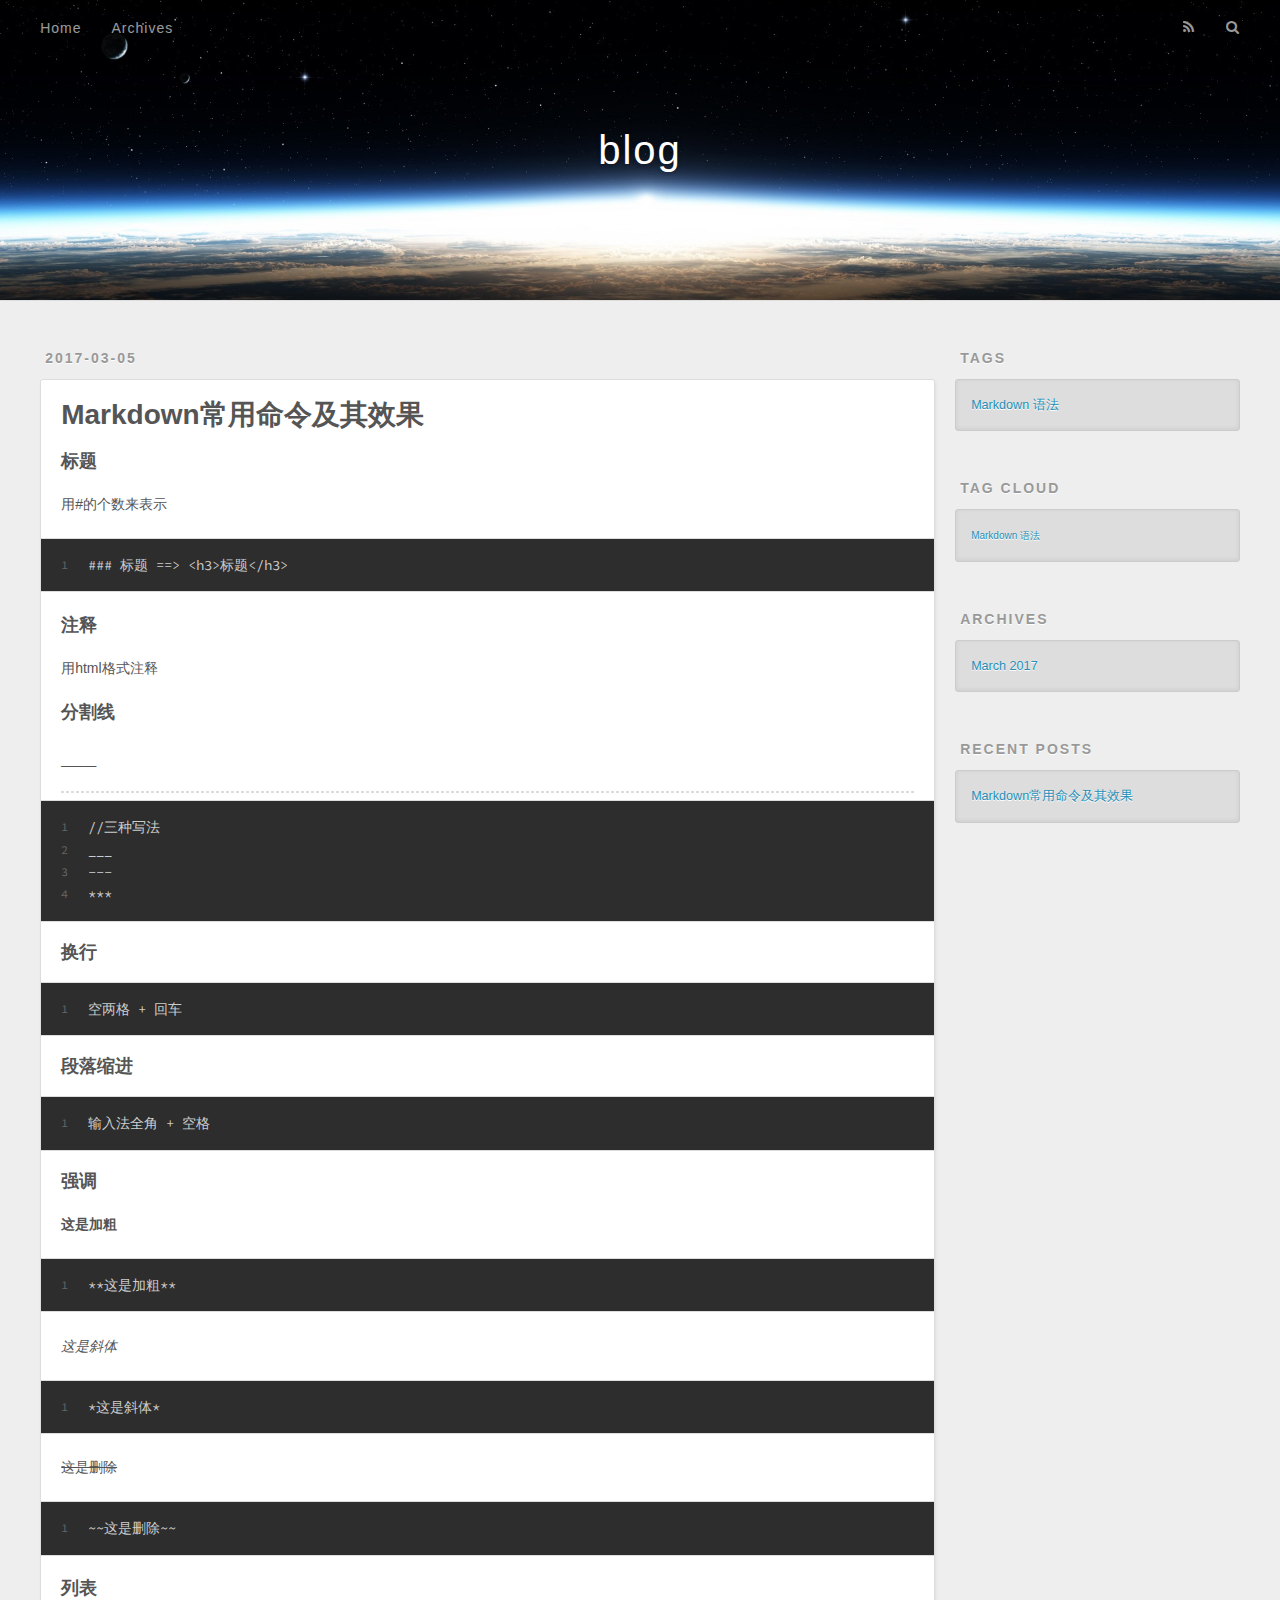
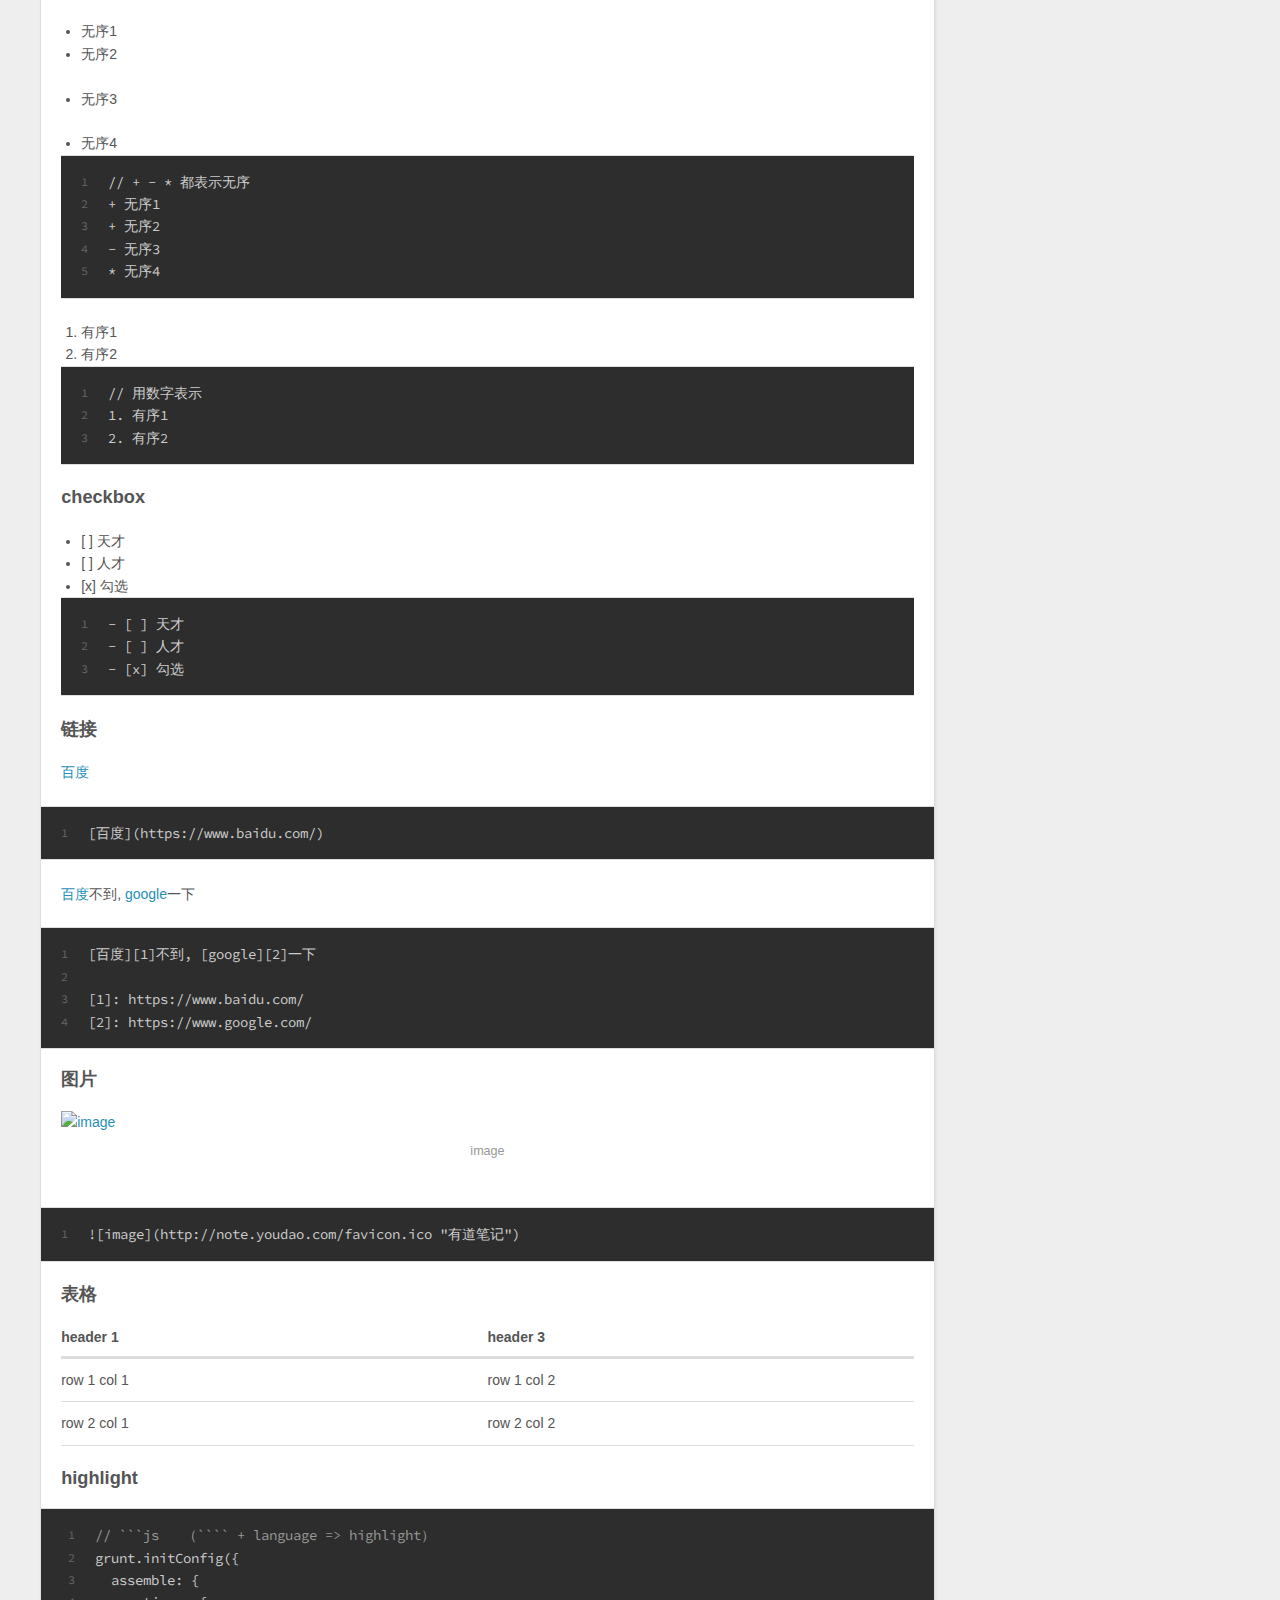
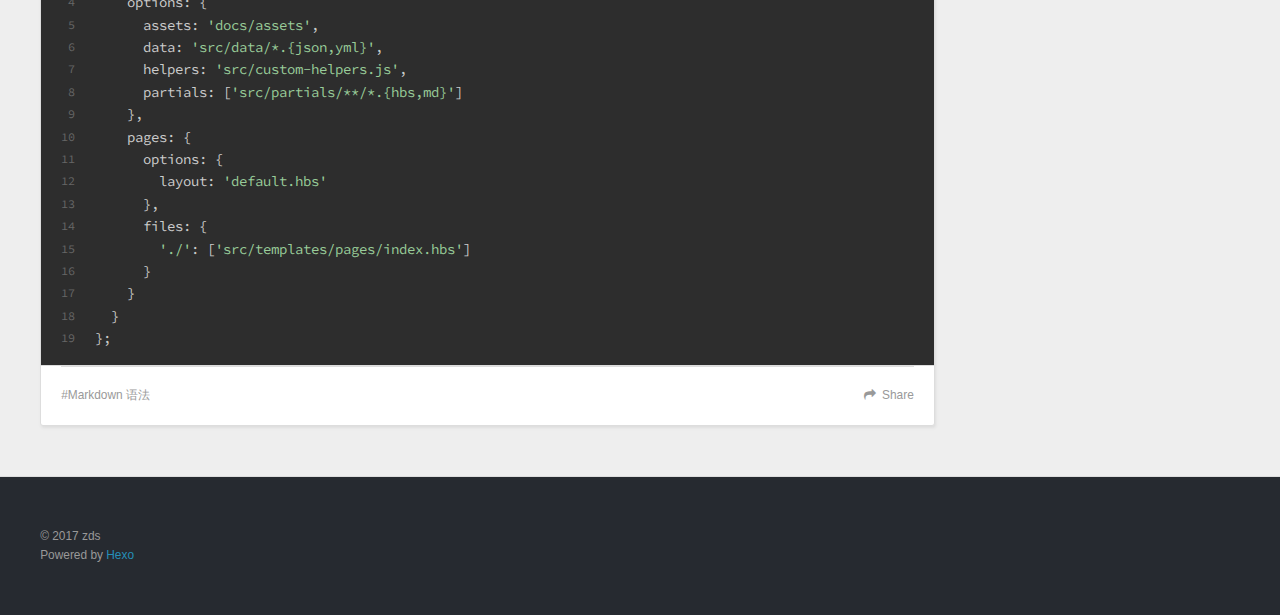
==== commit c0b52e1a: "Site updated: 2017-03-05 18:39:16" ====
--- a/index.html
+++ b/index.html
@@ -123,7 +123,7 @@
 <thead>
 <tr>
 <th>header 1</th>
-<th>header 2</th>
+<th>header 3</th>
 </tr>
 </thead>
 <tbody>
@@ -143,7 +143,7 @@
       
     </div>
     <footer class="article-footer">
-      <a data-url="http://localhost:4000/2017/03/05/Markdown常用命令及其效果/" data-id="cizwiyfbi0000scr3ao48fauj" class="article-share-link">Share</a>
+      <a data-url="http://localhost:4000/2017/03/05/Markdown常用命令及其效果/" data-id="cizwjpc3f0000c4r3w9agipnj" class="article-share-link">Share</a>
       
       
   <ul class="article-tag-list"><li class="article-tag-list-item"><a class="article-tag-list-link" href="/tags/Markdown-语法/">Markdown 语法</a></li></ul>
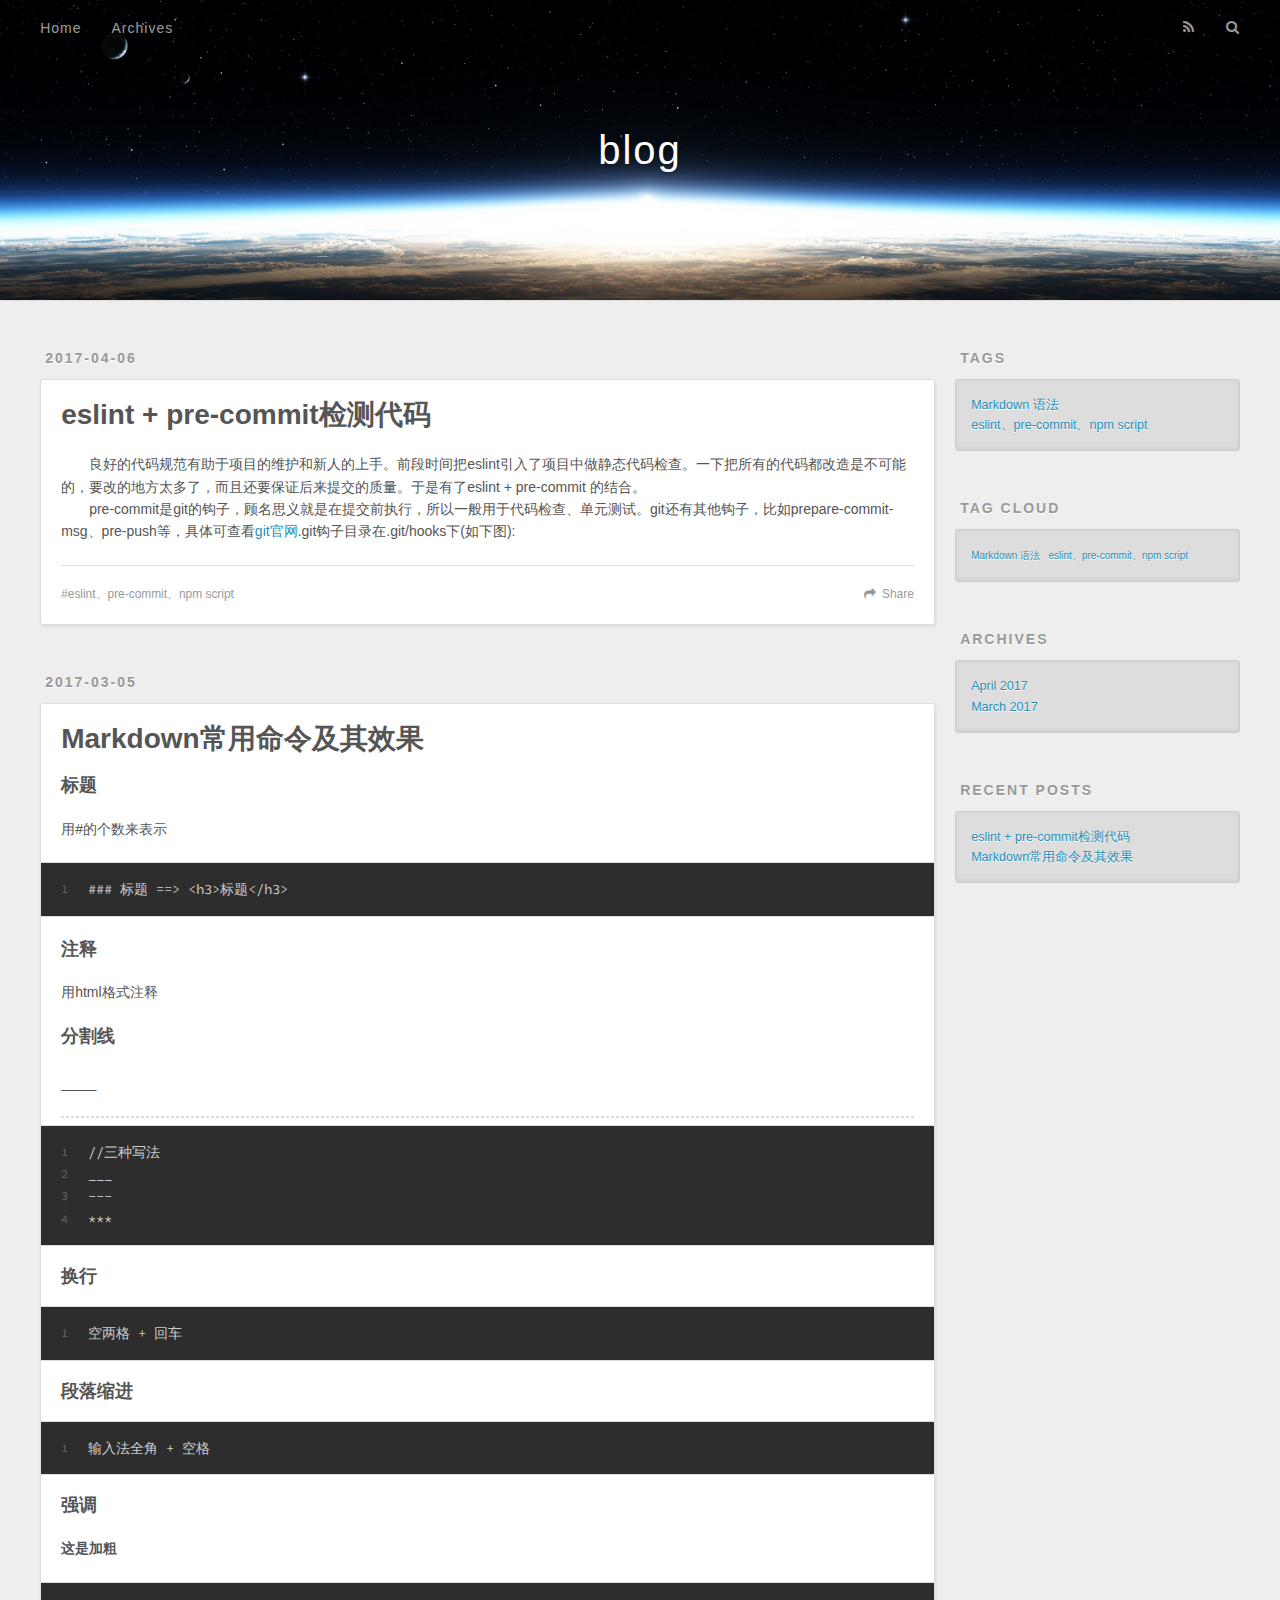
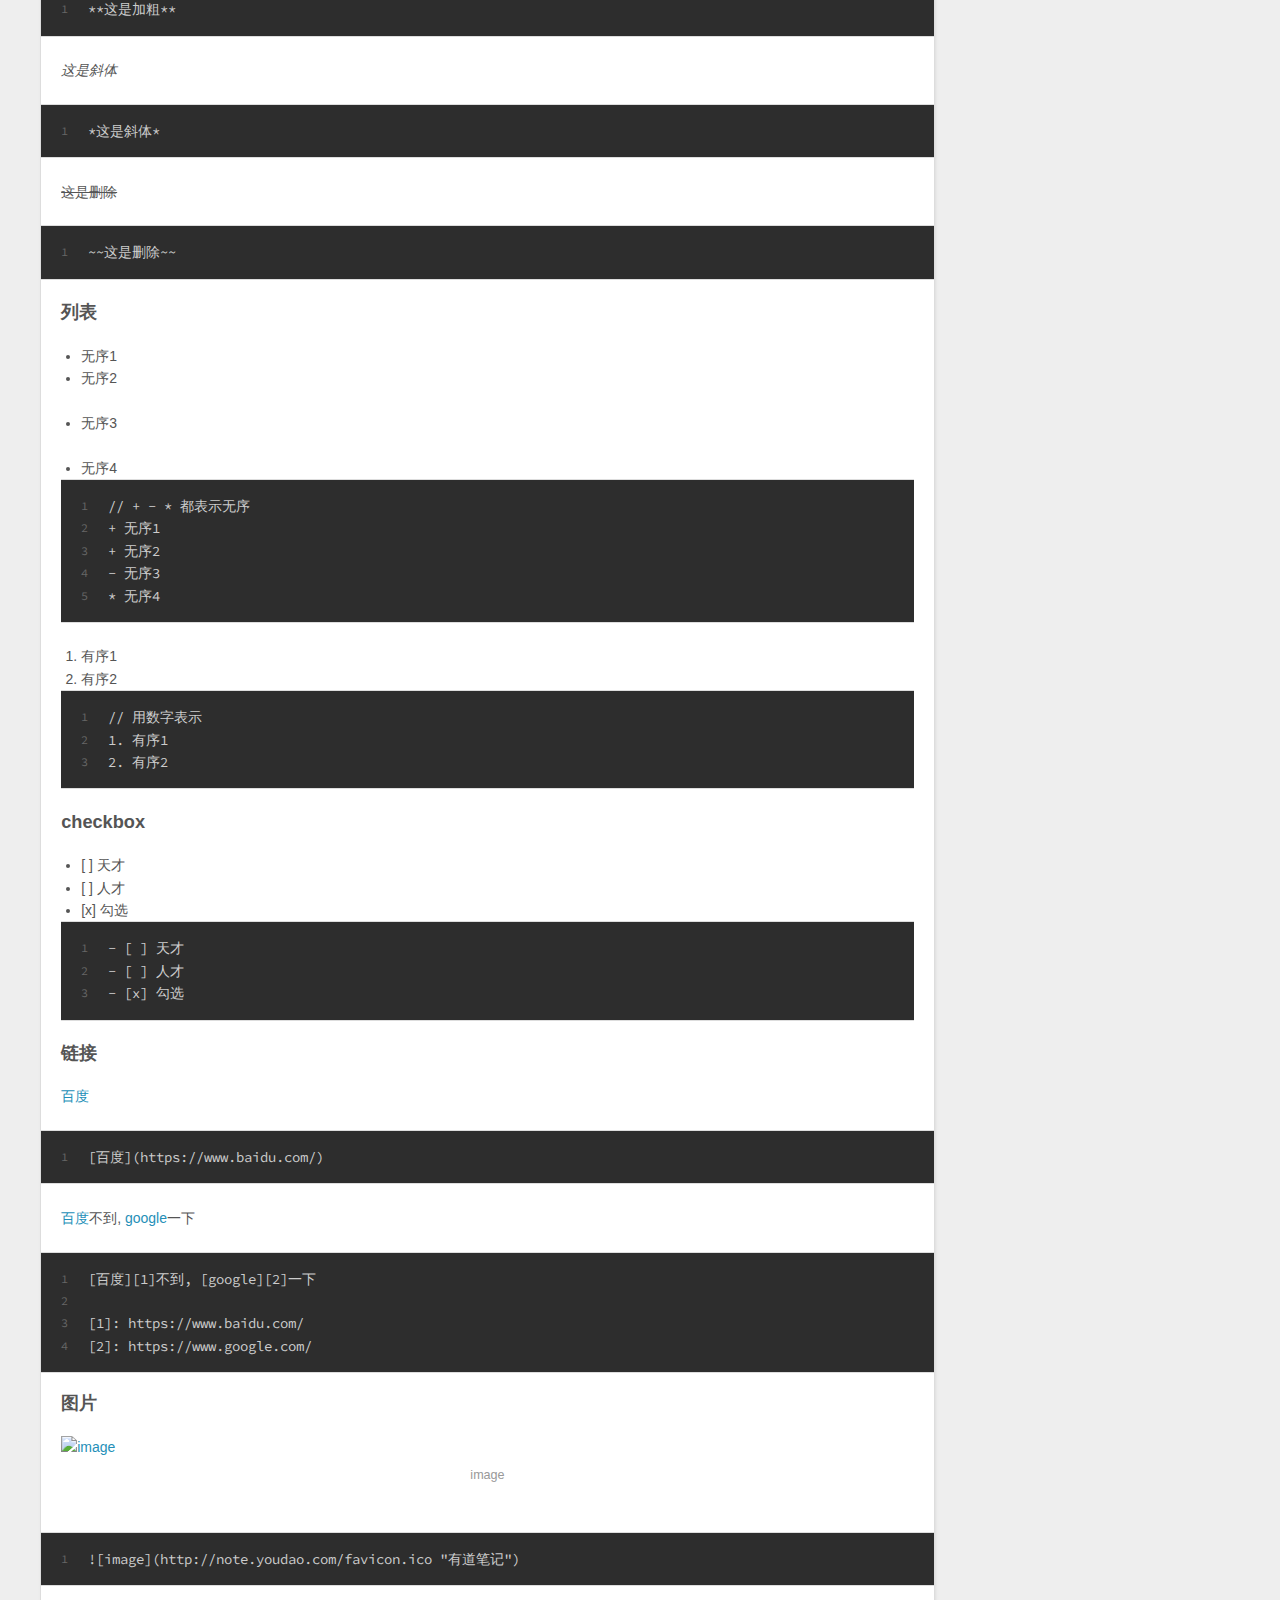
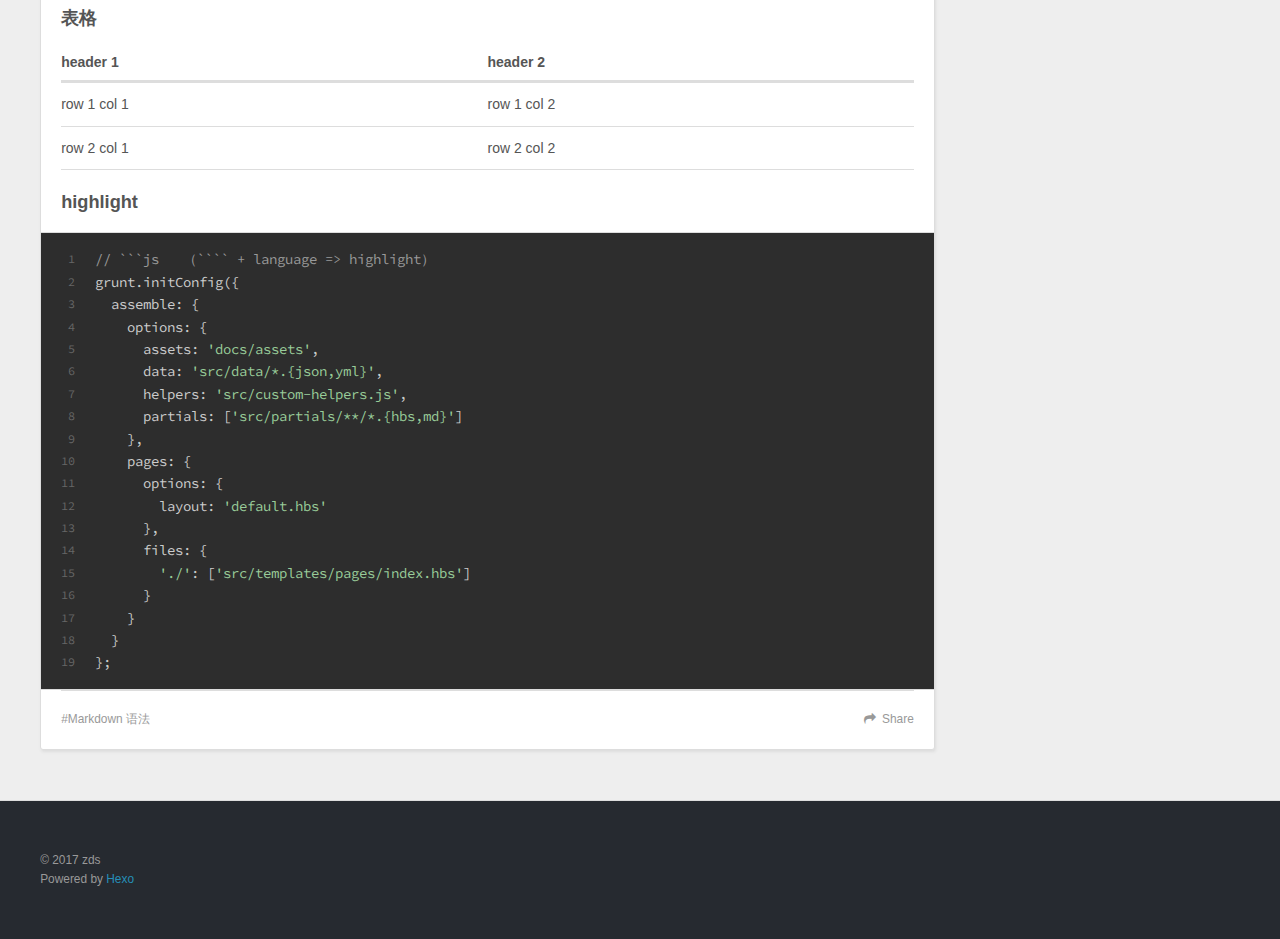
==== commit 2f4f6992: "Site updated: 2017-04-06 22:06:27" ====
--- a/index.html
+++ b/index.html
@@ -60,6 +60,45 @@
 </header>
       <div class="outer">
         <section id="main">
+  
+    <article id="post-eslin+pre-commit检测代码" class="article article-type-post" itemscope itemprop="blogPost">
+  <div class="article-meta">
+    <a href="/2017/04/06/eslin+pre-commit检测代码/" class="article-date">
+  <time datetime="2017-04-06T13:31:56.000Z" itemprop="datePublished">2017-04-06</time>
+</a>
+    
+  </div>
+  <div class="article-inner">
+    
+    
+      <header class="article-header">
+        
+  
+    <h1 itemprop="name">
+      <a class="article-title" href="/2017/04/06/eslin+pre-commit检测代码/">eslint + pre-commit检测代码</a>
+    </h1>
+  
+
+      </header>
+    
+    <div class="article-entry" itemprop="articleBody">
+      
+        <p>　　良好的代码规范有助于项目的维护和新人的上手。前段时间把eslint引入了项目中做静态代码检查。一下把所有的代码都改造是不可能的，要改的地方太多了，而且还要保证后来提交的质量。于是有了eslint + pre-commit 的结合。<br>　　pre-commit是git的钩子，顾名思义就是在提交前执行，所以一般用于代码检查、单元测试。git还有其他钩子，比如prepare-commit-msg、pre-push等，具体可查看<a href="https://git-scm.com/book/en/v2/Customizing-Git-Git-Hooks" target="_blank" rel="external">git官网</a>.git钩子目录在.git/hooks下(如下图):<br></p>
+
+      
+    </div>
+    <footer class="article-footer">
+      <a data-url="http://localhost:4000/2017/04/06/eslin+pre-commit检测代码/" data-id="cj16h6rbq0001lgr3zt1bc0we" class="article-share-link">Share</a>
+      
+      
+  <ul class="article-tag-list"><li class="article-tag-list-item"><a class="article-tag-list-link" href="/tags/eslint、pre-commit、npm-script/">eslint、pre-commit、npm script</a></li></ul>
+
+    </footer>
+  </div>
+  
+</article>
+
+
   
     <article id="post-Markdown常用命令及其效果" class="article article-type-post" itemscope itemprop="blogPost">
   <div class="article-meta">
@@ -123,7 +162,7 @@
 <thead>
 <tr>
 <th>header 1</th>
-<th>header 3</th>
+<th>header 2</th>
 </tr>
 </thead>
 <tbody>
@@ -143,7 +182,7 @@
       
     </div>
     <footer class="article-footer">
-      <a data-url="http://localhost:4000/2017/03/05/Markdown常用命令及其效果/" data-id="cizwjpc3f0000c4r3w9agipnj" class="article-share-link">Share</a>
+      <a data-url="http://localhost:4000/2017/03/05/Markdown常用命令及其效果/" data-id="cj16h6rbk0000lgr3qm38q8sb" class="article-share-link">Share</a>
       
       
   <ul class="article-tag-list"><li class="article-tag-list-item"><a class="article-tag-list-link" href="/tags/Markdown-语法/">Markdown 语法</a></li></ul>
@@ -167,7 +206,7 @@
   <div class="widget-wrap">
     <h3 class="widget-title">Tags</h3>
     <div class="widget">
-      <ul class="tag-list"><li class="tag-list-item"><a class="tag-list-link" href="/tags/Markdown-语法/">Markdown 语法</a></li></ul>
+      <ul class="tag-list"><li class="tag-list-item"><a class="tag-list-link" href="/tags/Markdown-语法/">Markdown 语法</a></li><li class="tag-list-item"><a class="tag-list-link" href="/tags/eslint、pre-commit、npm-script/">eslint、pre-commit、npm script</a></li></ul>
     </div>
   </div>
 
@@ -177,7 +216,7 @@
   <div class="widget-wrap">
     <h3 class="widget-title">Tag Cloud</h3>
     <div class="widget tagcloud">
-      <a href="/tags/Markdown-语法/" style="font-size: 10px;">Markdown 语法</a>
+      <a href="/tags/Markdown-语法/" style="font-size: 10px;">Markdown 语法</a> <a href="/tags/eslint、pre-commit、npm-script/" style="font-size: 10px;">eslint、pre-commit、npm script</a>
     </div>
   </div>
 
@@ -186,7 +225,7 @@
   <div class="widget-wrap">
     <h3 class="widget-title">Archives</h3>
     <div class="widget">
-      <ul class="archive-list"><li class="archive-list-item"><a class="archive-list-link" href="/archives/2017/03/">March 2017</a></li></ul>
+      <ul class="archive-list"><li class="archive-list-item"><a class="archive-list-link" href="/archives/2017/04/">April 2017</a></li><li class="archive-list-item"><a class="archive-list-link" href="/archives/2017/03/">March 2017</a></li></ul>
     </div>
   </div>
 
@@ -197,6 +236,10 @@
     <h3 class="widget-title">Recent Posts</h3>
     <div class="widget">
       <ul>
+        
+          <li>
+            <a href="/2017/04/06/eslin+pre-commit检测代码/">eslint + pre-commit检测代码</a>
+          </li>
         
           <li>
             <a href="/2017/03/05/Markdown常用命令及其效果/">Markdown常用命令及其效果</a>
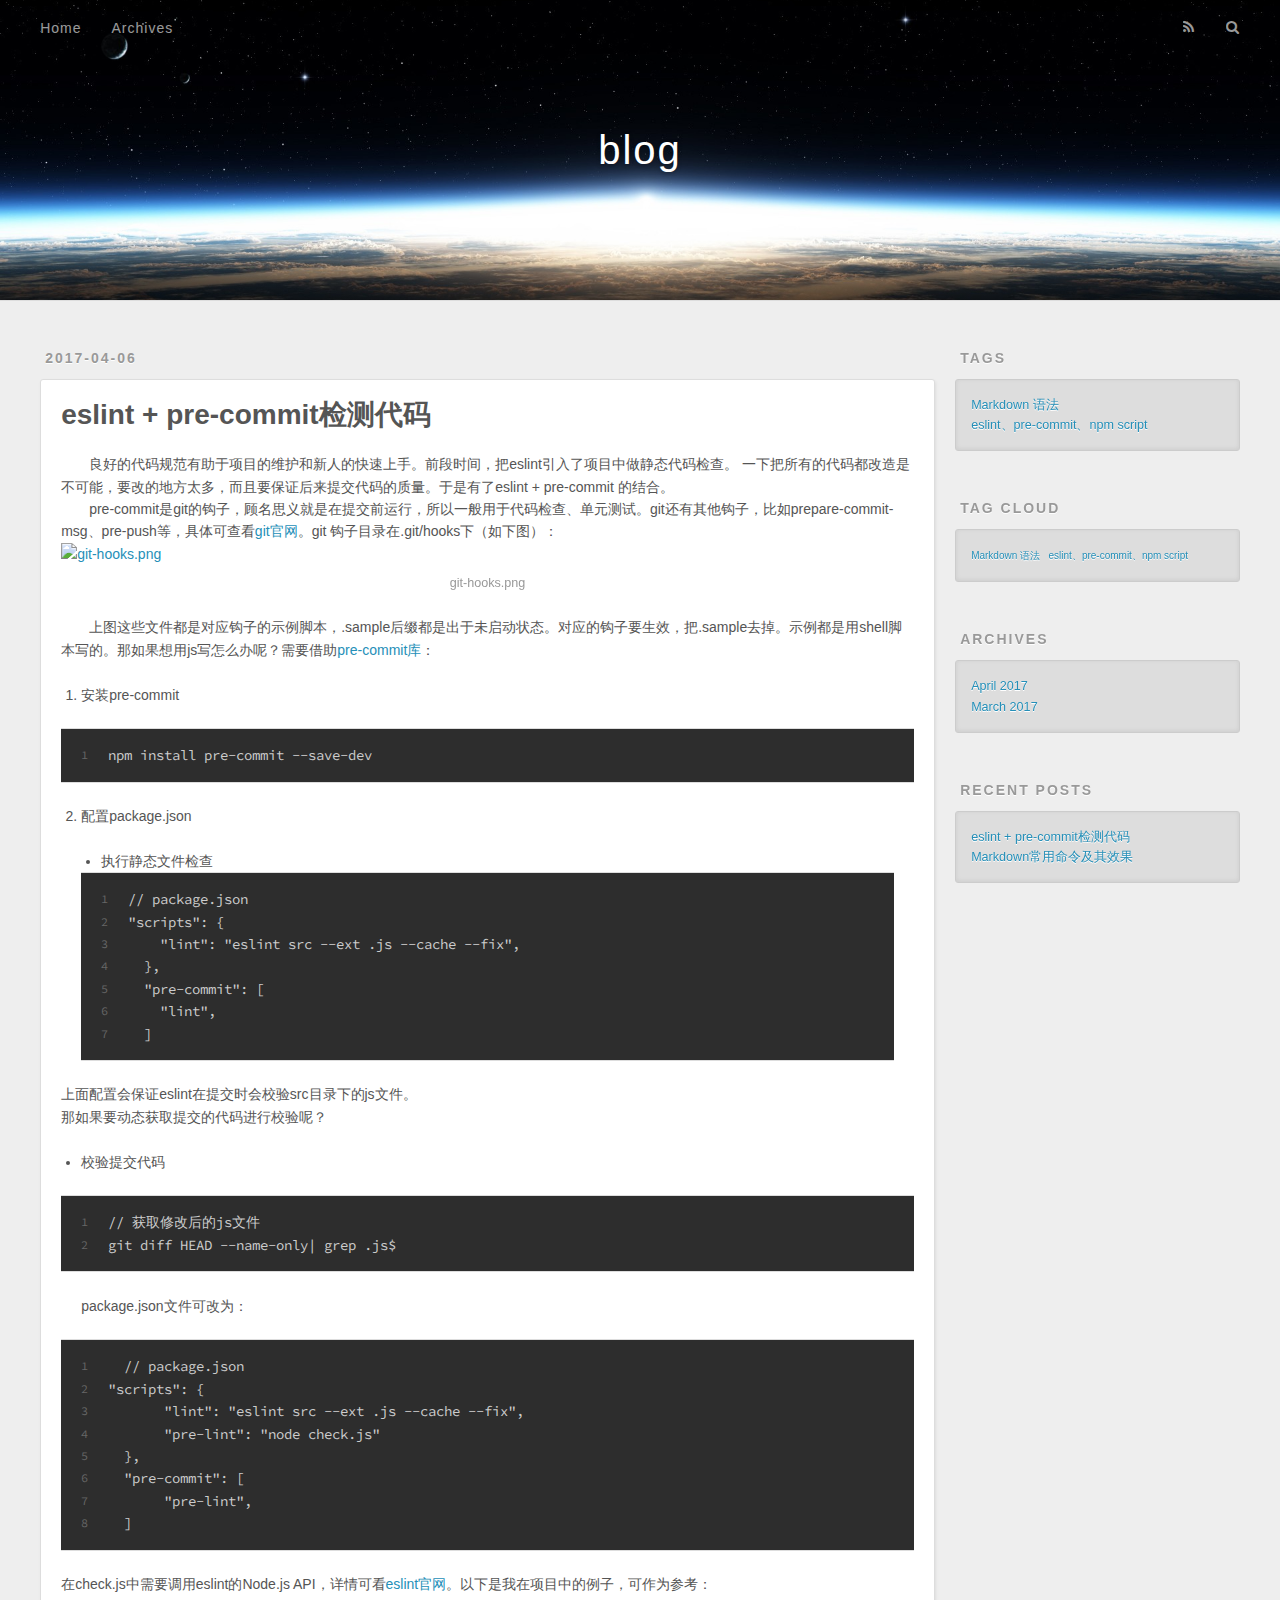
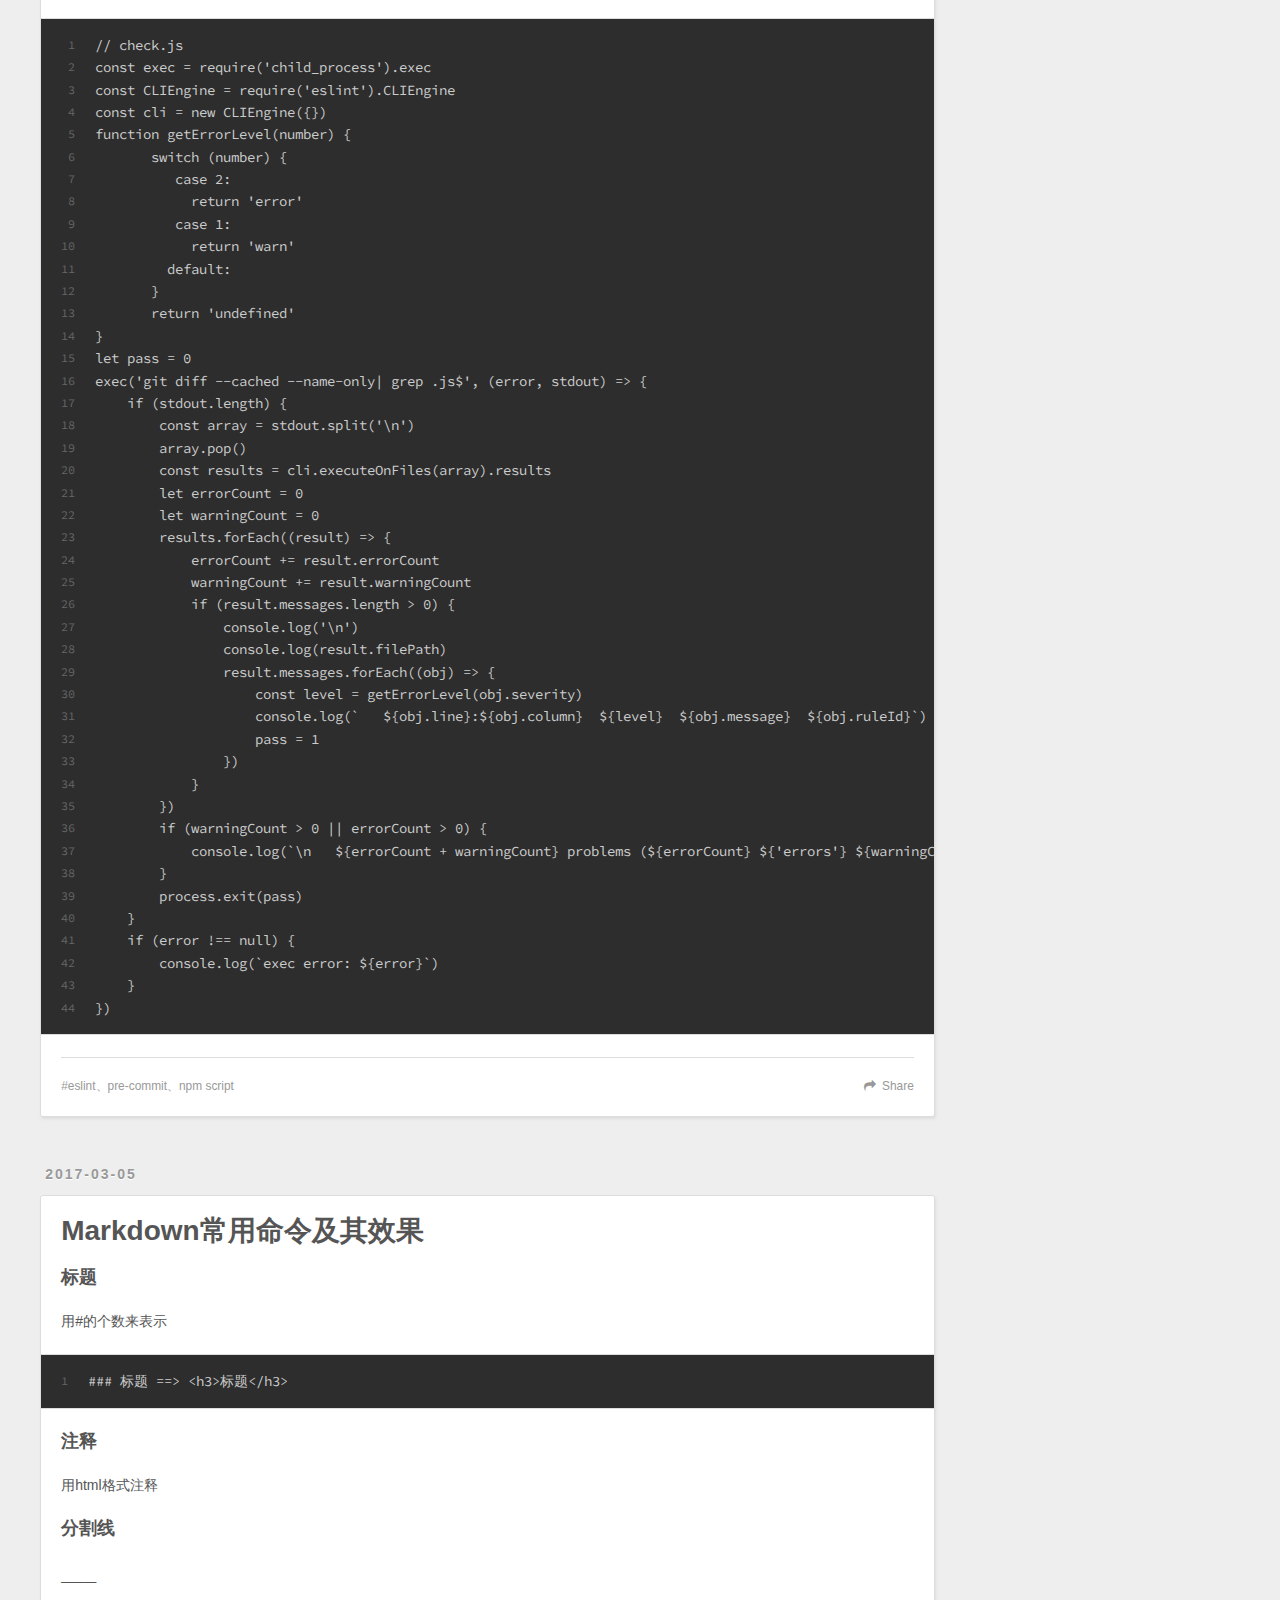
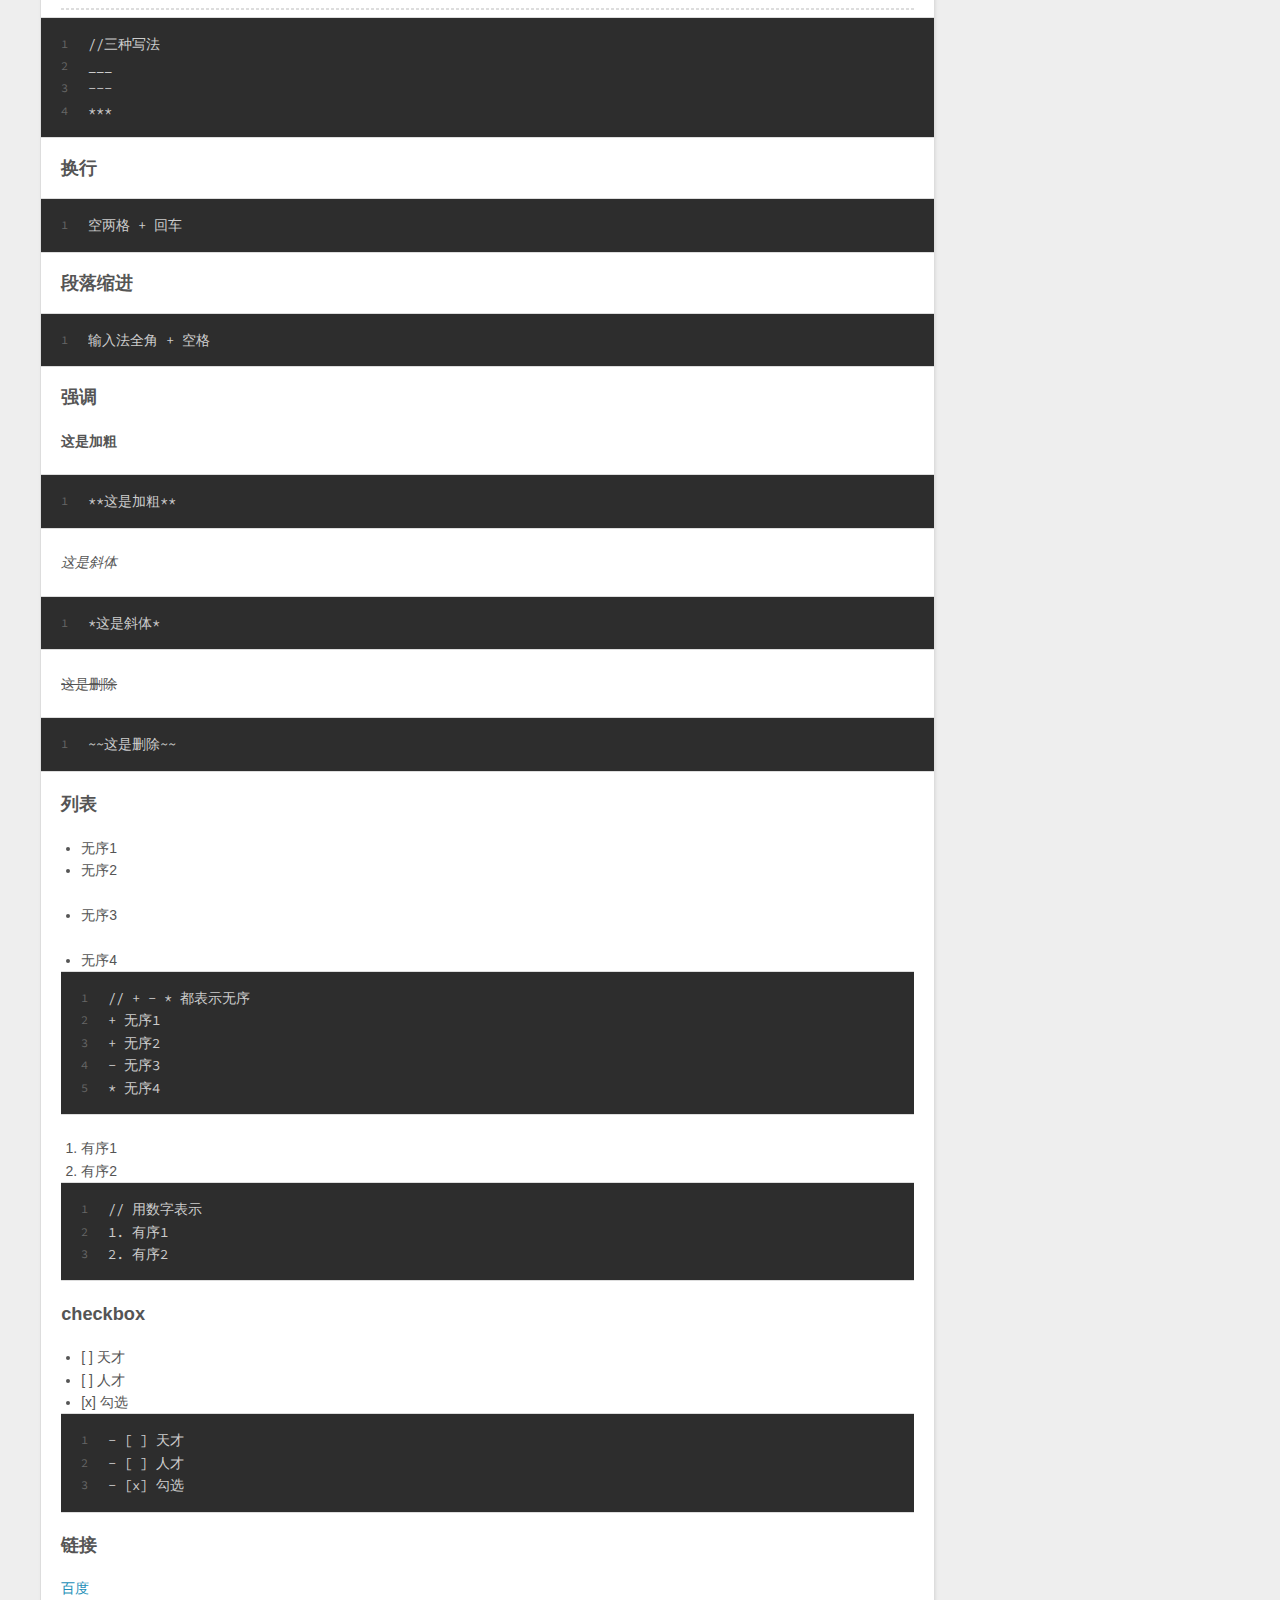
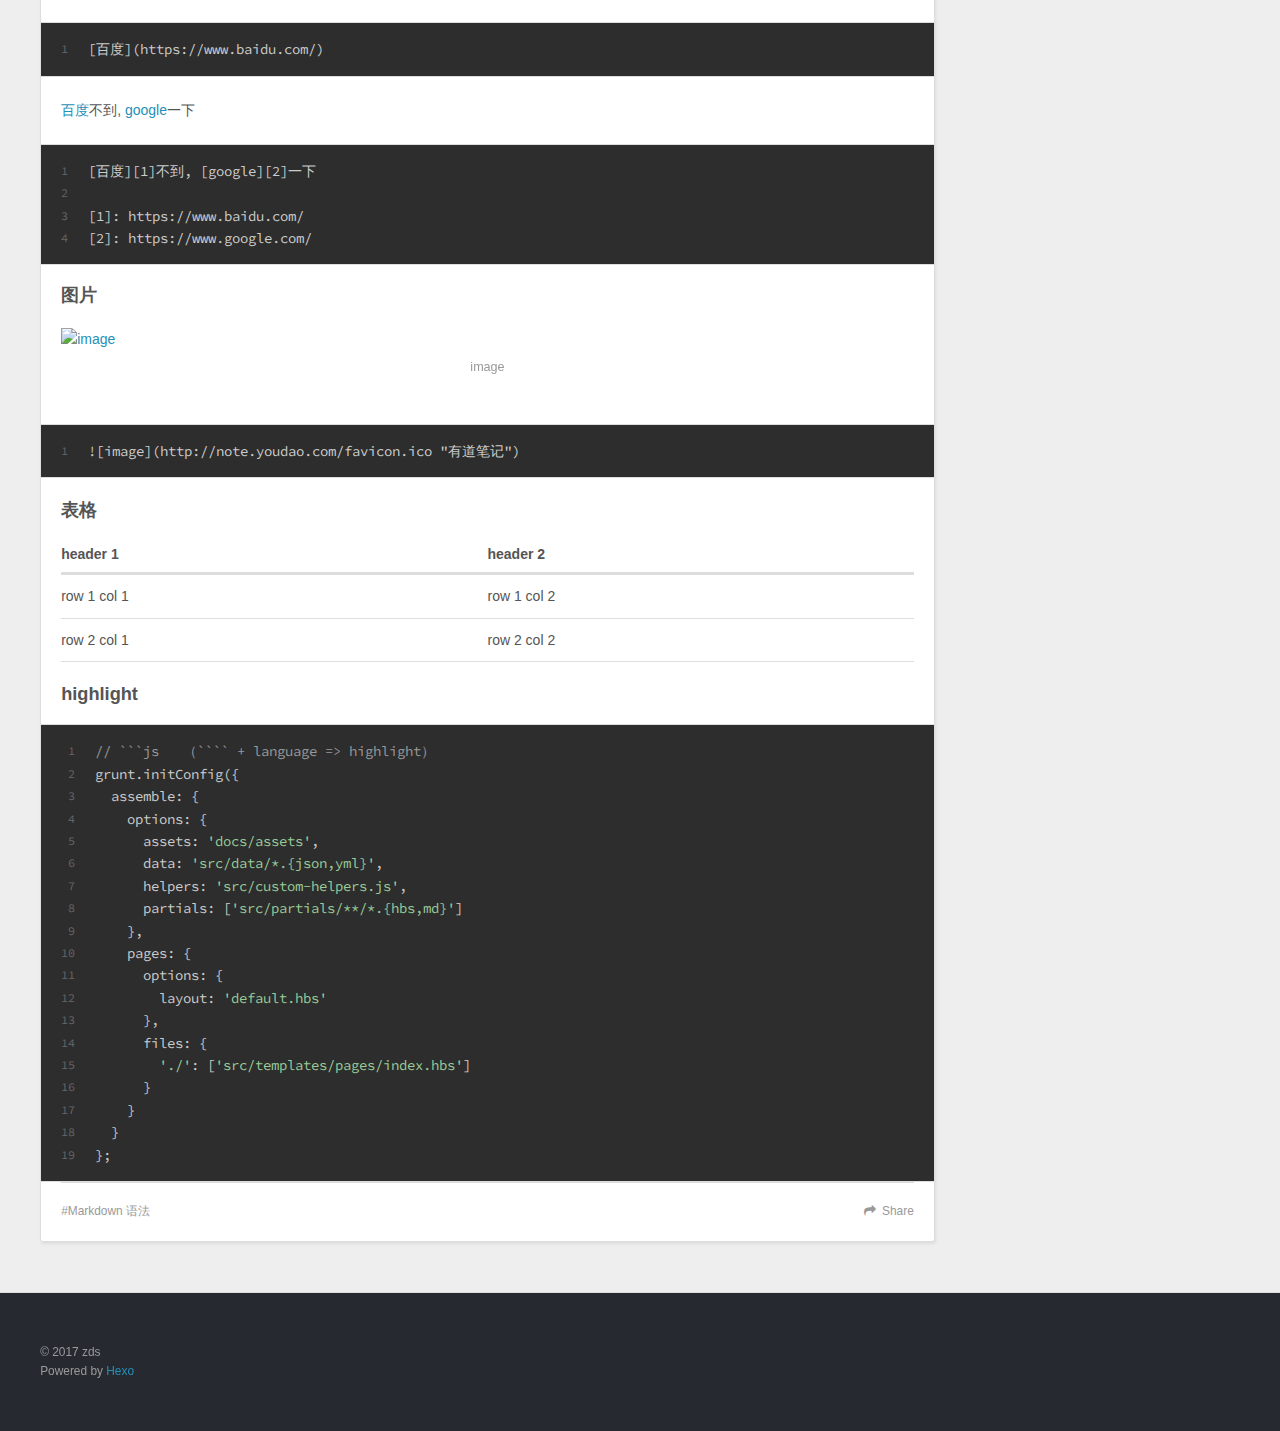
==== commit 6f0304c5: "Site updated: 2017-04-08 22:47:59" ====
--- a/index.html
+++ b/index.html
@@ -83,12 +83,32 @@
     
     <div class="article-entry" itemprop="articleBody">
       
-        <p>　　良好的代码规范有助于项目的维护和新人的上手。前段时间把eslint引入了项目中做静态代码检查。一下把所有的代码都改造是不可能的，要改的地方太多了，而且还要保证后来提交的质量。于是有了eslint + pre-commit 的结合。<br>　　pre-commit是git的钩子，顾名思义就是在提交前执行，所以一般用于代码检查、单元测试。git还有其他钩子，比如prepare-commit-msg、pre-push等，具体可查看<a href="https://git-scm.com/book/en/v2/Customizing-Git-Git-Hooks" target="_blank" rel="external">git官网</a>.git钩子目录在.git/hooks下(如下图):<br></p>
+        <p>　　良好的代码规范有助于项目的维护和新人的快速上手。前段时间，把eslint引入了项目中做静态代码检查。 一下把所有的代码都改造是不可能，要改的地方太多，而且要保证后来提交代码的质量。于是有了eslint + pre-commit 的结合。<br>　　pre-commit是git的钩子，顾名思义就是在提交前运行，所以一般用于代码检查、单元测试。git还有其他钩子，比如prepare-commit-msg、pre-push等，具体可查看<a href="https://git-scm.com/book/en/v2/Customizing-Git-Git-Hooks" target="_blank" rel="external">git官网</a>。git 钩子目录在.git/hooks下（如下图）：<br><img src="http://upload-images.jianshu.io/upload_images/4928078-3e45a2c94dc9fcd8.png?imageMogr2/auto-orient/strip%7CimageView2/2/w/1240" alt="git-hooks.png"><br>　　上图这些文件都是对应钩子的示例脚本，.sample后缀都是出于未启动状态。对应的钩子要生效，把.sample去掉。示例都是用shell脚本写的。那如果想用js写怎么办呢？需要借助<a href="https://github.com/observing/pre-commit" target="_blank" rel="external">pre-commit库</a>：</p>
+<ol>
+<li><p>安装pre-commit</p>
+<figure class="highlight plain"><table><tr><td class="gutter"><pre><div class="line">1</div></pre></td><td class="code"><pre><div class="line">npm install pre-commit --save-dev</div></pre></td></tr></table></figure>
+</li>
+<li><p>配置package.json</p>
+<ul>
+<li>执行静态文件检查<figure class="highlight plain"><table><tr><td class="gutter"><pre><div class="line">1</div><div class="line">2</div><div class="line">3</div><div class="line">4</div><div class="line">5</div><div class="line">6</div><div class="line">7</div></pre></td><td class="code"><pre><div class="line">// package.json</div><div class="line">&quot;scripts&quot;: &#123;</div><div class="line">    &quot;lint&quot;: &quot;eslint src --ext .js --cache --fix&quot;,</div><div class="line">  &#125;,</div><div class="line">  &quot;pre-commit&quot;: [</div><div class="line">    &quot;lint&quot;,</div><div class="line">  ]</div></pre></td></tr></table></figure>
+</li>
+</ul>
+</li>
+</ol>
+<p>上面配置会保证eslint在提交时会校验src目录下的js文件。<br>那如果要动态获取提交的代码进行校验呢？</p>
+<ul>
+<li><p>校验提交代码</p>
+<figure class="highlight plain"><table><tr><td class="gutter"><pre><div class="line">1</div><div class="line">2</div></pre></td><td class="code"><pre><div class="line">// 获取修改后的js文件</div><div class="line">git diff HEAD --name-only| grep .js$</div></pre></td></tr></table></figure>
+<p>package.json文件可改为：</p>
+<figure class="highlight plain"><table><tr><td class="gutter"><pre><div class="line">1</div><div class="line">2</div><div class="line">3</div><div class="line">4</div><div class="line">5</div><div class="line">6</div><div class="line">7</div><div class="line">8</div></pre></td><td class="code"><pre><div class="line">  // package.json</div><div class="line">&quot;scripts&quot;: &#123;</div><div class="line">       &quot;lint&quot;: &quot;eslint src --ext .js --cache --fix&quot;,</div><div class="line">       &quot;pre-lint&quot;: &quot;node check.js&quot;</div><div class="line">  &#125;,</div><div class="line">  &quot;pre-commit&quot;: [</div><div class="line">       &quot;pre-lint&quot;,</div><div class="line">  ]</div></pre></td></tr></table></figure>
+</li>
+</ul>
+<p>在check.js中需要调用eslint的Node.js API，详情可看<a href="http://eslint.org/docs/developer-guide/nodejs-api" target="_blank" rel="external">eslint官网</a>。以下是我在项目中的例子，可作为参考：<br><figure class="highlight plain"><table><tr><td class="gutter"><pre><div class="line">1</div><div class="line">2</div><div class="line">3</div><div class="line">4</div><div class="line">5</div><div class="line">6</div><div class="line">7</div><div class="line">8</div><div class="line">9</div><div class="line">10</div><div class="line">11</div><div class="line">12</div><div class="line">13</div><div class="line">14</div><div class="line">15</div><div class="line">16</div><div class="line">17</div><div class="line">18</div><div class="line">19</div><div class="line">20</div><div class="line">21</div><div class="line">22</div><div class="line">23</div><div class="line">24</div><div class="line">25</div><div class="line">26</div><div class="line">27</div><div class="line">28</div><div class="line">29</div><div class="line">30</div><div class="line">31</div><div class="line">32</div><div class="line">33</div><div class="line">34</div><div class="line">35</div><div class="line">36</div><div class="line">37</div><div class="line">38</div><div class="line">39</div><div class="line">40</div><div class="line">41</div><div class="line">42</div><div class="line">43</div><div class="line">44</div></pre></td><td class="code"><pre><div class="line">// check.js</div><div class="line">const exec = require(&apos;child_process&apos;).exec</div><div class="line">const CLIEngine = require(&apos;eslint&apos;).CLIEngine</div><div class="line">const cli = new CLIEngine(&#123;&#125;)</div><div class="line">function getErrorLevel(number) &#123;</div><div class="line">       switch (number) &#123;</div><div class="line">          case 2:</div><div class="line">            return &apos;error&apos;</div><div class="line">          case 1:</div><div class="line">            return &apos;warn&apos;</div><div class="line">         default:</div><div class="line">       &#125;</div><div class="line">       return &apos;undefined&apos;</div><div class="line">&#125;</div><div class="line">let pass = 0</div><div class="line">exec(&apos;git diff --cached --name-only| grep .js$&apos;, (error, stdout) =&gt; &#123;</div><div class="line">    if (stdout.length) &#123;</div><div class="line">        const array = stdout.split(&apos;\n&apos;)</div><div class="line">        array.pop()</div><div class="line">        const results = cli.executeOnFiles(array).results</div><div class="line">        let errorCount = 0</div><div class="line">        let warningCount = 0</div><div class="line">        results.forEach((result) =&gt; &#123;</div><div class="line">            errorCount += result.errorCount</div><div class="line">            warningCount += result.warningCount</div><div class="line">            if (result.messages.length &gt; 0) &#123;</div><div class="line">                console.log(&apos;\n&apos;)</div><div class="line">                console.log(result.filePath)</div><div class="line">                result.messages.forEach((obj) =&gt; &#123;</div><div class="line">                    const level = getErrorLevel(obj.severity)</div><div class="line">                    console.log(`   $&#123;obj.line&#125;:$&#123;obj.column&#125;  $&#123;level&#125;  $&#123;obj.message&#125;  $&#123;obj.ruleId&#125;`)</div><div class="line">                    pass = 1</div><div class="line">                &#125;)</div><div class="line">            &#125;</div><div class="line">        &#125;)</div><div class="line">        if (warningCount &gt; 0 || errorCount &gt; 0) &#123;</div><div class="line">            console.log(`\n   $&#123;errorCount + warningCount&#125; problems ($&#123;errorCount&#125; $&#123;&apos;errors&apos;&#125; $&#123;warningCount&#125; warnings)`)</div><div class="line">        &#125;</div><div class="line">        process.exit(pass)</div><div class="line">    &#125;</div><div class="line">    if (error !== null) &#123;</div><div class="line">        console.log(`exec error: $&#123;error&#125;`)</div><div class="line">    &#125;</div><div class="line">&#125;)</div></pre></td></tr></table></figure></p>
 
       
     </div>
     <footer class="article-footer">
-      <a data-url="http://localhost:4000/2017/04/06/eslin+pre-commit检测代码/" data-id="cj16h6rbq0001lgr3zt1bc0we" class="article-share-link">Share</a>
+      <a data-url="http://localhost:4000/2017/04/06/eslin+pre-commit检测代码/" data-id="cj19dk4ez0001mgr3ukkrof8y" class="article-share-link">Share</a>
       
       
   <ul class="article-tag-list"><li class="article-tag-list-item"><a class="article-tag-list-link" href="/tags/eslint、pre-commit、npm-script/">eslint、pre-commit、npm script</a></li></ul>
@@ -182,7 +202,7 @@
       
     </div>
     <footer class="article-footer">
-      <a data-url="http://localhost:4000/2017/03/05/Markdown常用命令及其效果/" data-id="cj16h6rbk0000lgr3qm38q8sb" class="article-share-link">Share</a>
+      <a data-url="http://localhost:4000/2017/03/05/Markdown常用命令及其效果/" data-id="cj19dk4et0000mgr3gm4da4zl" class="article-share-link">Share</a>
       
       
   <ul class="article-tag-list"><li class="article-tag-list-item"><a class="article-tag-list-link" href="/tags/Markdown-语法/">Markdown 语法</a></li></ul>
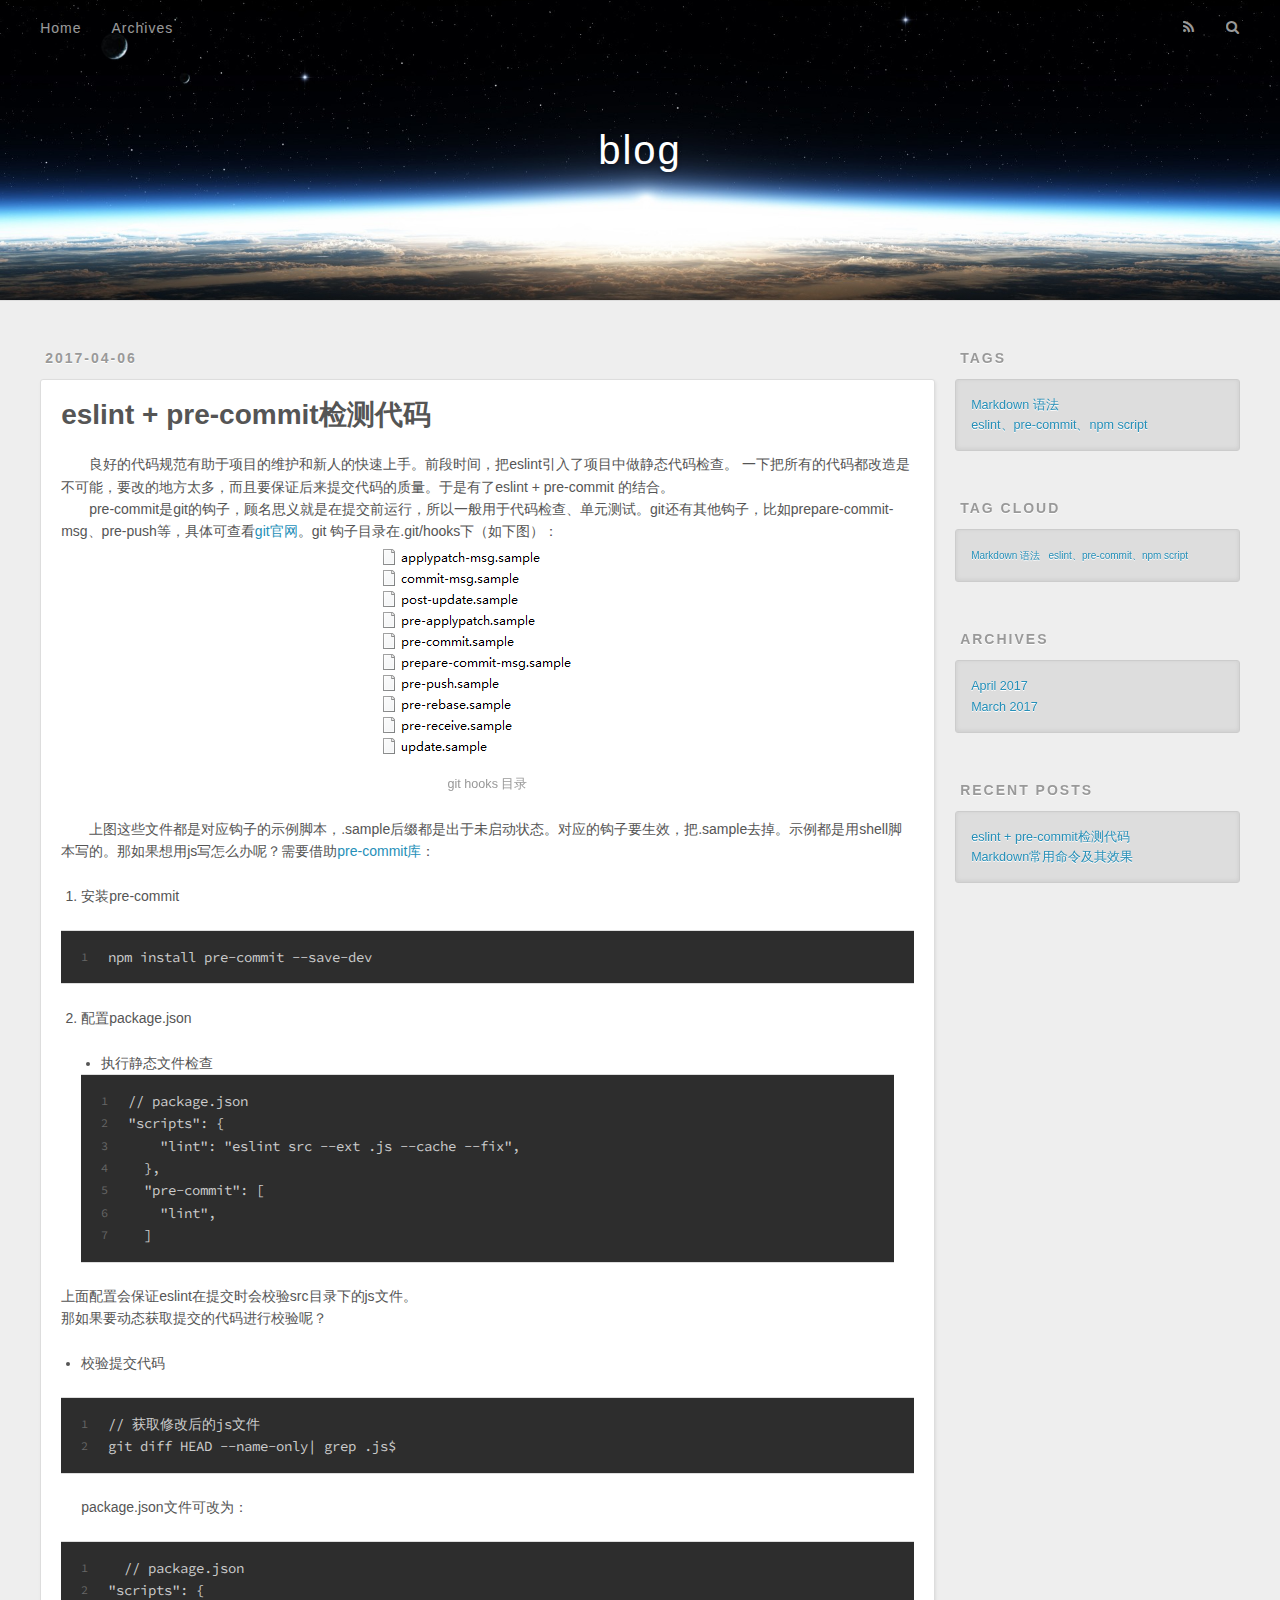
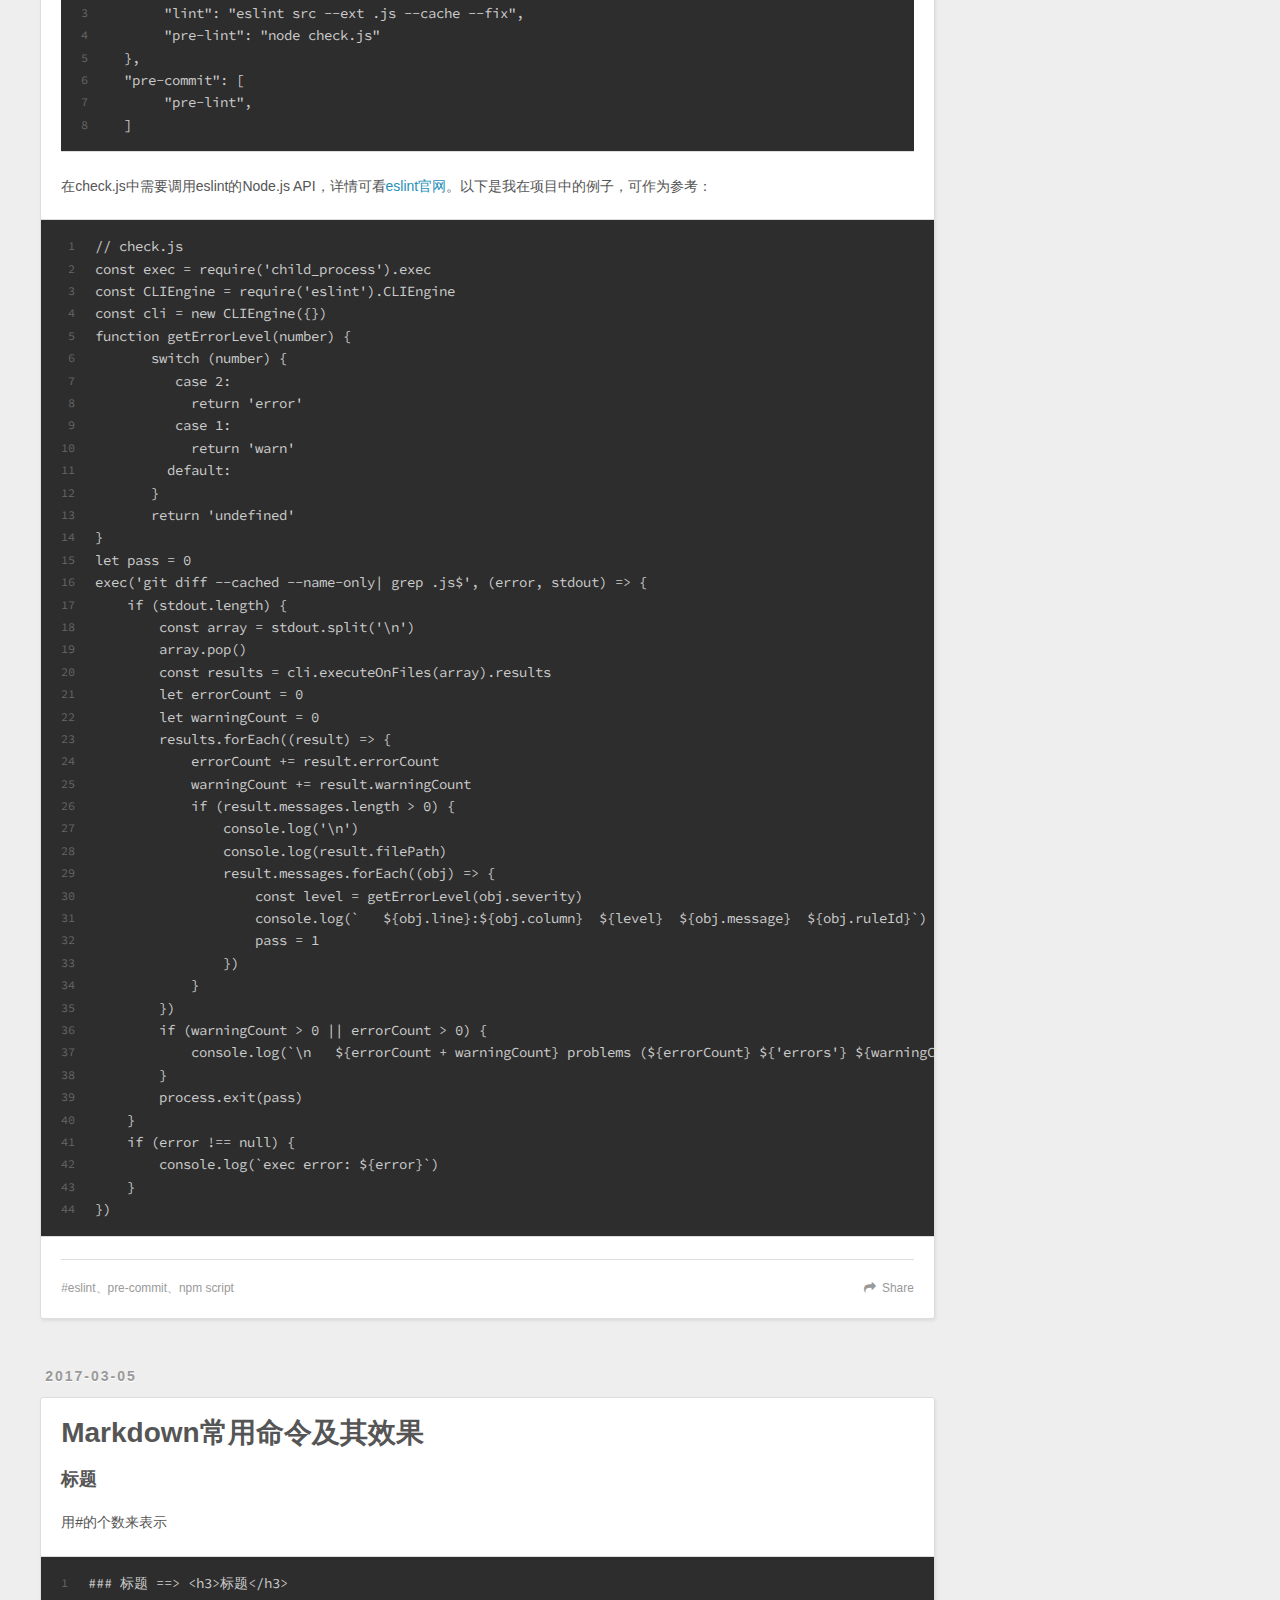
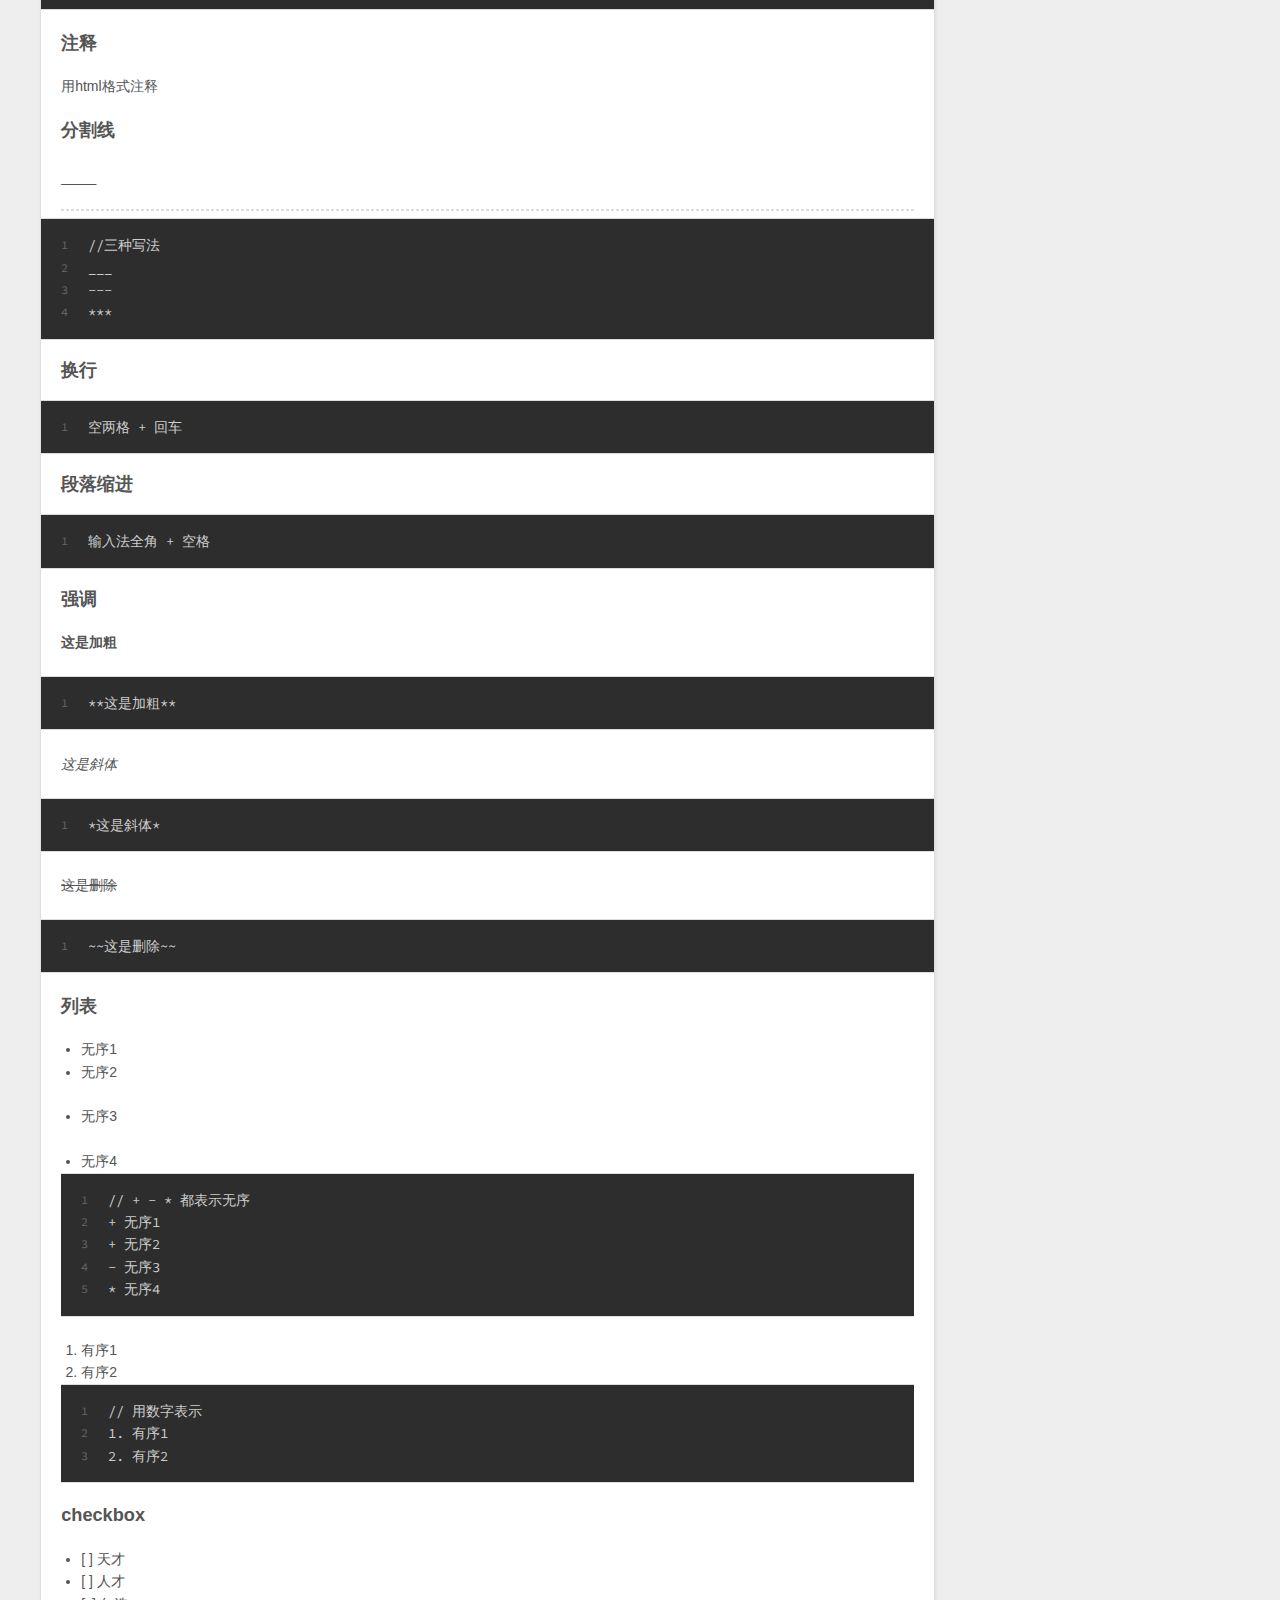
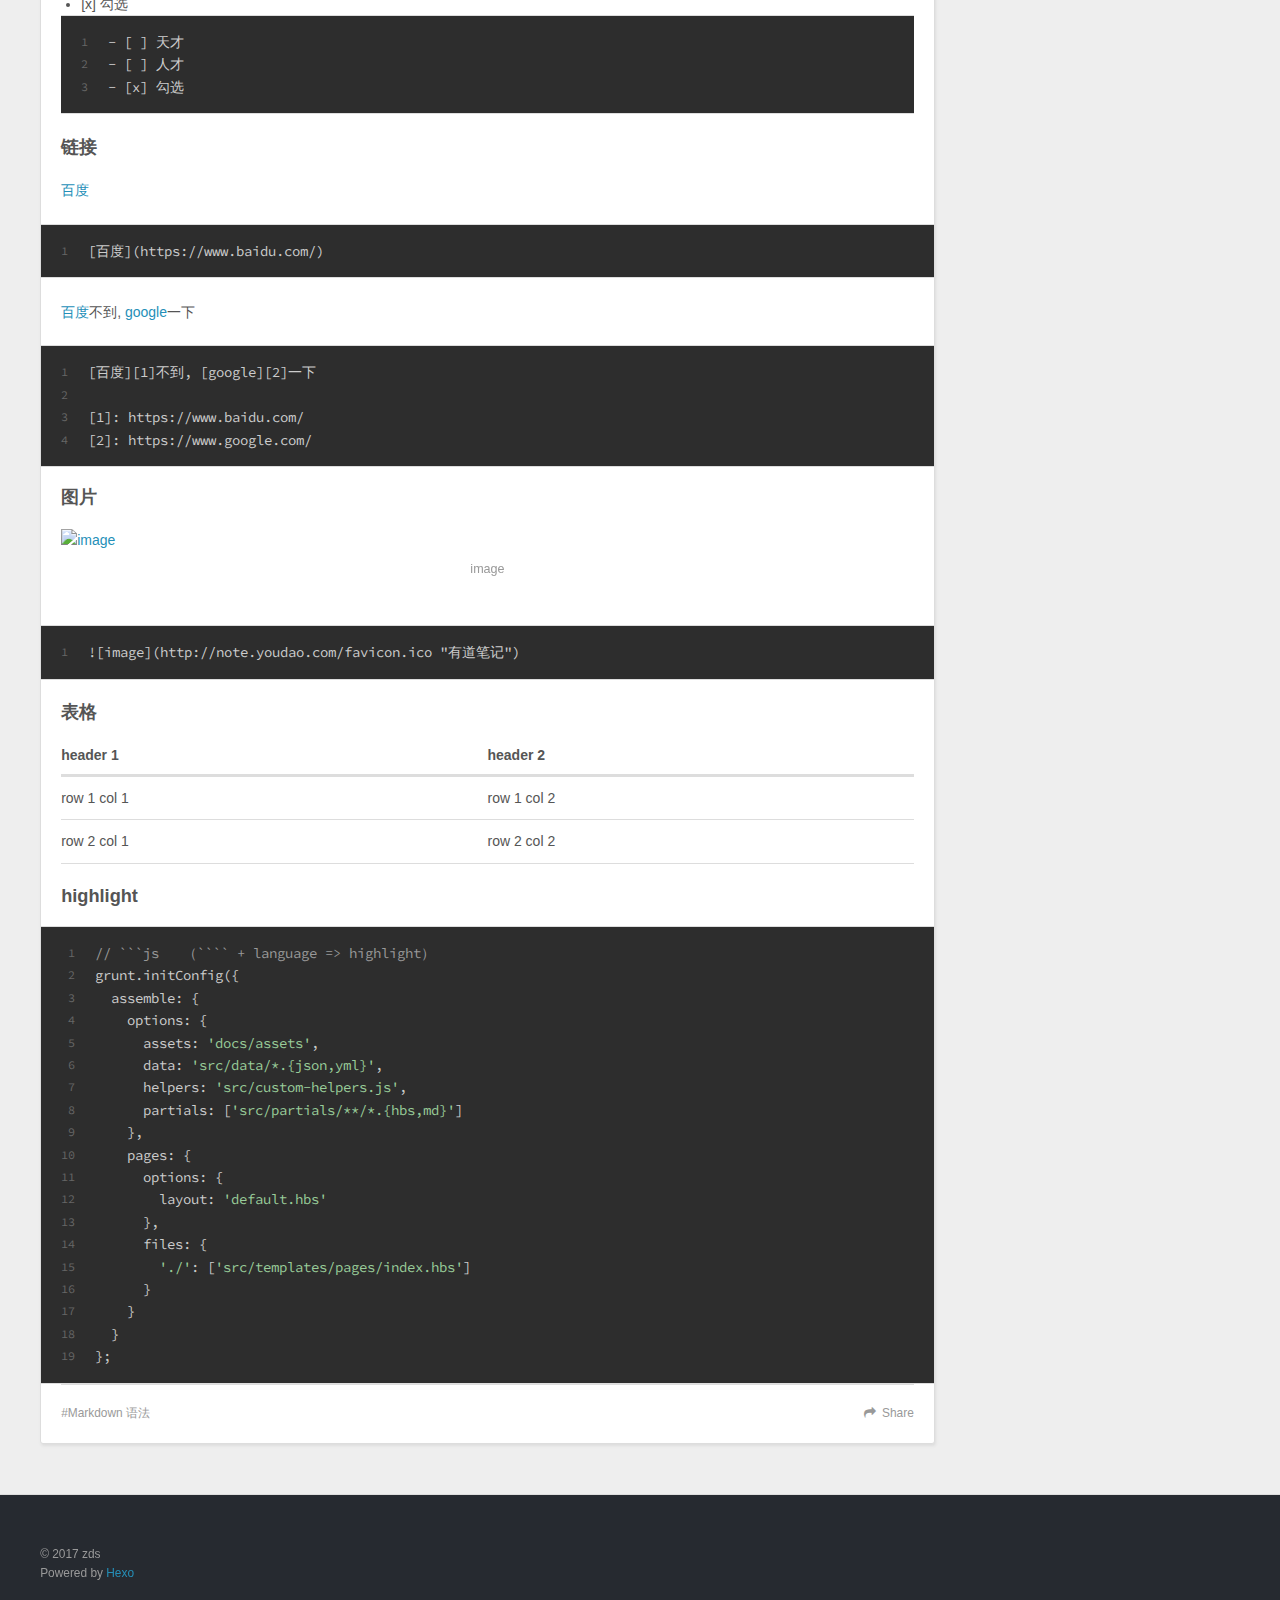
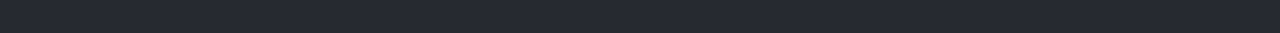
==== commit c82511e0: "Site updated: 2017-04-08 23:01:51" ====
--- a/index.html
+++ b/index.html
@@ -61,9 +61,9 @@
       <div class="outer">
         <section id="main">
   
-    <article id="post-eslin+pre-commit检测代码" class="article article-type-post" itemscope itemprop="blogPost">
+    <article id="post-eslint+pre-commit检测代码" class="article article-type-post" itemscope itemprop="blogPost">
   <div class="article-meta">
-    <a href="/2017/04/06/eslin+pre-commit检测代码/" class="article-date">
+    <a href="/2017/04/06/eslint+pre-commit检测代码/" class="article-date">
   <time datetime="2017-04-06T13:31:56.000Z" itemprop="datePublished">2017-04-06</time>
 </a>
     
@@ -75,7 +75,7 @@
         
   
     <h1 itemprop="name">
-      <a class="article-title" href="/2017/04/06/eslin+pre-commit检测代码/">eslint + pre-commit检测代码</a>
+      <a class="article-title" href="/2017/04/06/eslint+pre-commit检测代码/">eslint + pre-commit检测代码</a>
     </h1>
   
 
@@ -83,7 +83,7 @@
     
     <div class="article-entry" itemprop="articleBody">
       
-        <p>　　良好的代码规范有助于项目的维护和新人的快速上手。前段时间，把eslint引入了项目中做静态代码检查。 一下把所有的代码都改造是不可能，要改的地方太多，而且要保证后来提交代码的质量。于是有了eslint + pre-commit 的结合。<br>　　pre-commit是git的钩子，顾名思义就是在提交前运行，所以一般用于代码检查、单元测试。git还有其他钩子，比如prepare-commit-msg、pre-push等，具体可查看<a href="https://git-scm.com/book/en/v2/Customizing-Git-Git-Hooks" target="_blank" rel="external">git官网</a>。git 钩子目录在.git/hooks下（如下图）：<br><img src="http://upload-images.jianshu.io/upload_images/4928078-3e45a2c94dc9fcd8.png?imageMogr2/auto-orient/strip%7CimageView2/2/w/1240" alt="git-hooks.png"><br>　　上图这些文件都是对应钩子的示例脚本，.sample后缀都是出于未启动状态。对应的钩子要生效，把.sample去掉。示例都是用shell脚本写的。那如果想用js写怎么办呢？需要借助<a href="https://github.com/observing/pre-commit" target="_blank" rel="external">pre-commit库</a>：</p>
+        <p>　　良好的代码规范有助于项目的维护和新人的快速上手。前段时间，把eslint引入了项目中做静态代码检查。 一下把所有的代码都改造是不可能，要改的地方太多，而且要保证后来提交代码的质量。于是有了eslint + pre-commit 的结合。<br>　　pre-commit是git的钩子，顾名思义就是在提交前运行，所以一般用于代码检查、单元测试。git还有其他钩子，比如prepare-commit-msg、pre-push等，具体可查看<a href="https://git-scm.com/book/en/v2/Customizing-Git-Git-Hooks" target="_blank" rel="external">git官网</a>。git 钩子目录在.git/hooks下（如下图）：<br><img src="/2017/04/06/eslint+pre-commit检测代码/git-hooks.png" alt="git hooks 目录" title="git hooks 目录"><br>　　上图这些文件都是对应钩子的示例脚本，.sample后缀都是出于未启动状态。对应的钩子要生效，把.sample去掉。示例都是用shell脚本写的。那如果想用js写怎么办呢？需要借助<a href="https://github.com/observing/pre-commit" target="_blank" rel="external">pre-commit库</a>：</p>
 <ol>
 <li><p>安装pre-commit</p>
 <figure class="highlight plain"><table><tr><td class="gutter"><pre><div class="line">1</div></pre></td><td class="code"><pre><div class="line">npm install pre-commit --save-dev</div></pre></td></tr></table></figure>
@@ -108,7 +108,7 @@
       
     </div>
     <footer class="article-footer">
-      <a data-url="http://localhost:4000/2017/04/06/eslin+pre-commit检测代码/" data-id="cj19dk4ez0001mgr3ukkrof8y" class="article-share-link">Share</a>
+      <a data-url="http://localhost:4000/2017/04/06/eslint+pre-commit检测代码/" data-id="cj19e251x0001c0r32bwhe5wp" class="article-share-link">Share</a>
       
       
   <ul class="article-tag-list"><li class="article-tag-list-item"><a class="article-tag-list-link" href="/tags/eslint、pre-commit、npm-script/">eslint、pre-commit、npm script</a></li></ul>
@@ -202,7 +202,7 @@
       
     </div>
     <footer class="article-footer">
-      <a data-url="http://localhost:4000/2017/03/05/Markdown常用命令及其效果/" data-id="cj19dk4et0000mgr3gm4da4zl" class="article-share-link">Share</a>
+      <a data-url="http://localhost:4000/2017/03/05/Markdown常用命令及其效果/" data-id="cj19e251r0000c0r3k7k4lgj7" class="article-share-link">Share</a>
       
       
   <ul class="article-tag-list"><li class="article-tag-list-item"><a class="article-tag-list-link" href="/tags/Markdown-语法/">Markdown 语法</a></li></ul>
@@ -258,7 +258,7 @@
       <ul>
         
           <li>
-            <a href="/2017/04/06/eslin+pre-commit检测代码/">eslint + pre-commit检测代码</a>
+            <a href="/2017/04/06/eslint+pre-commit检测代码/">eslint + pre-commit检测代码</a>
           </li>
         
           <li>
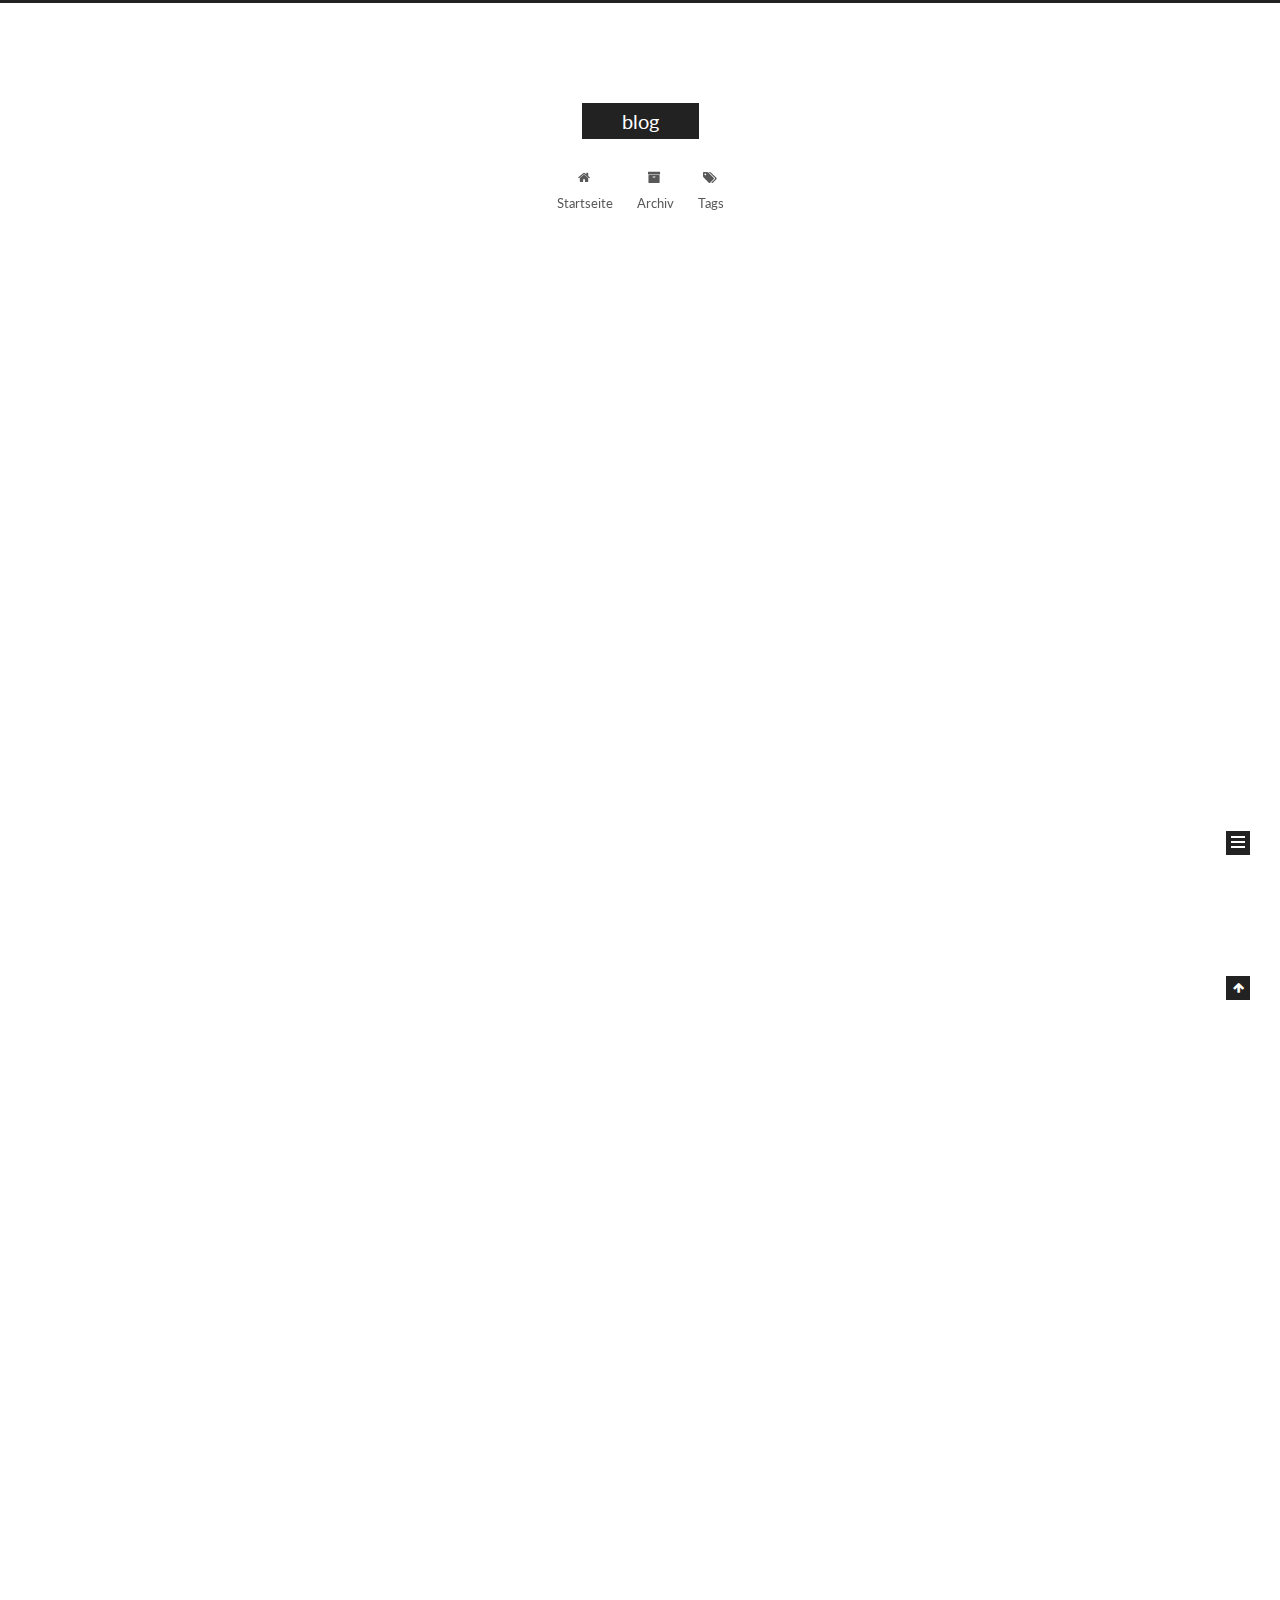
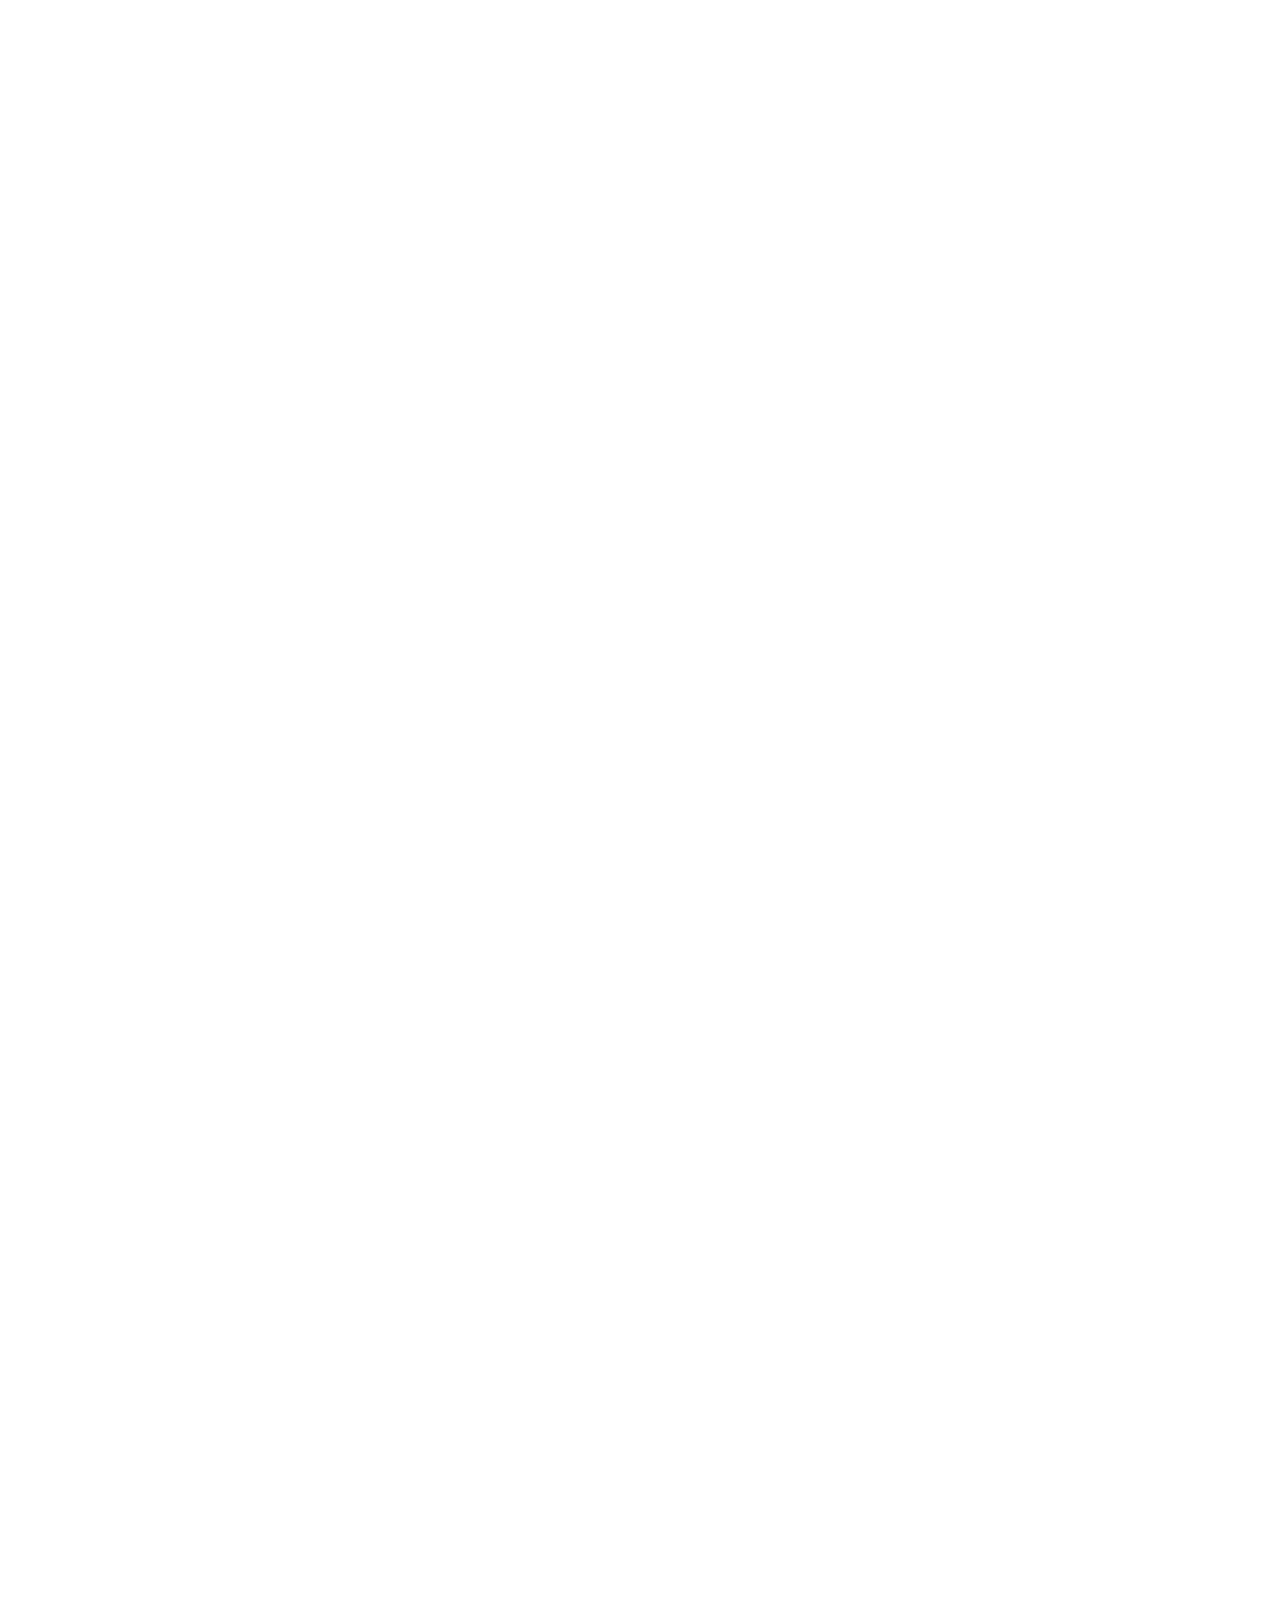
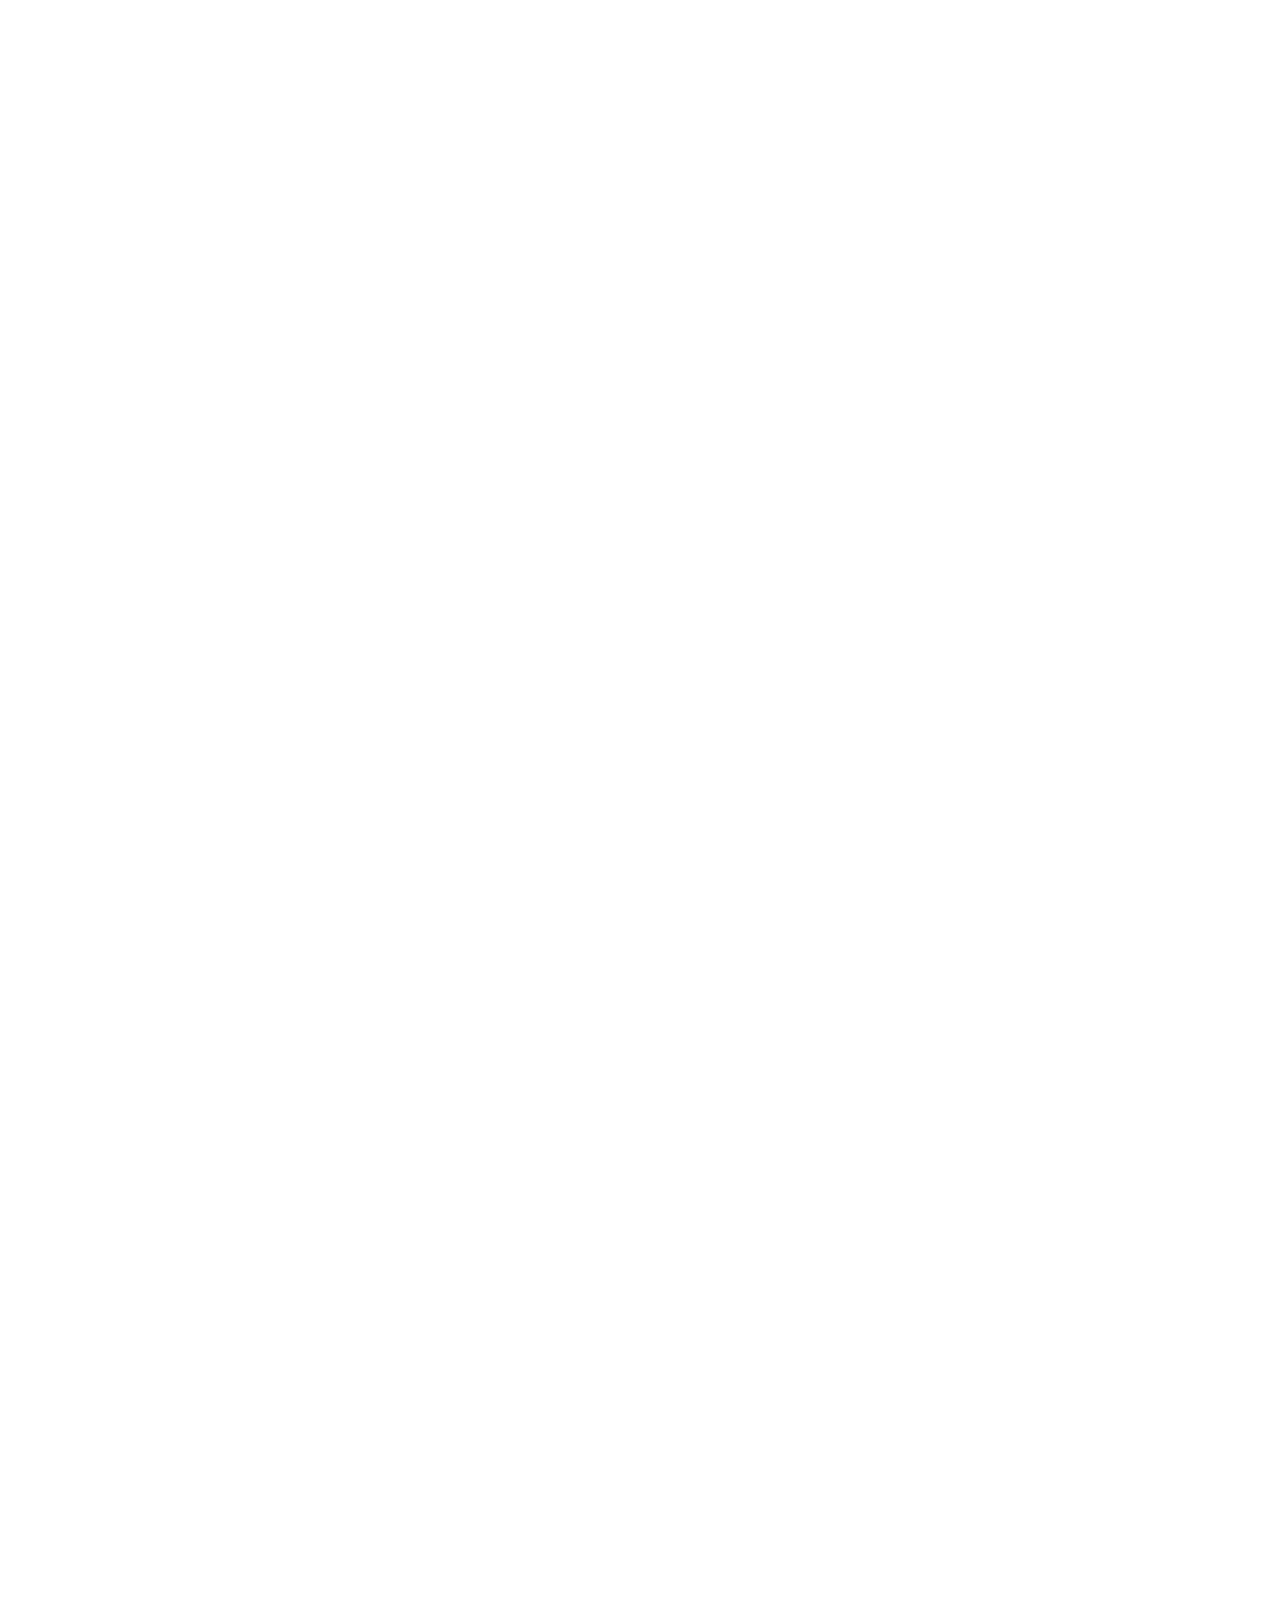
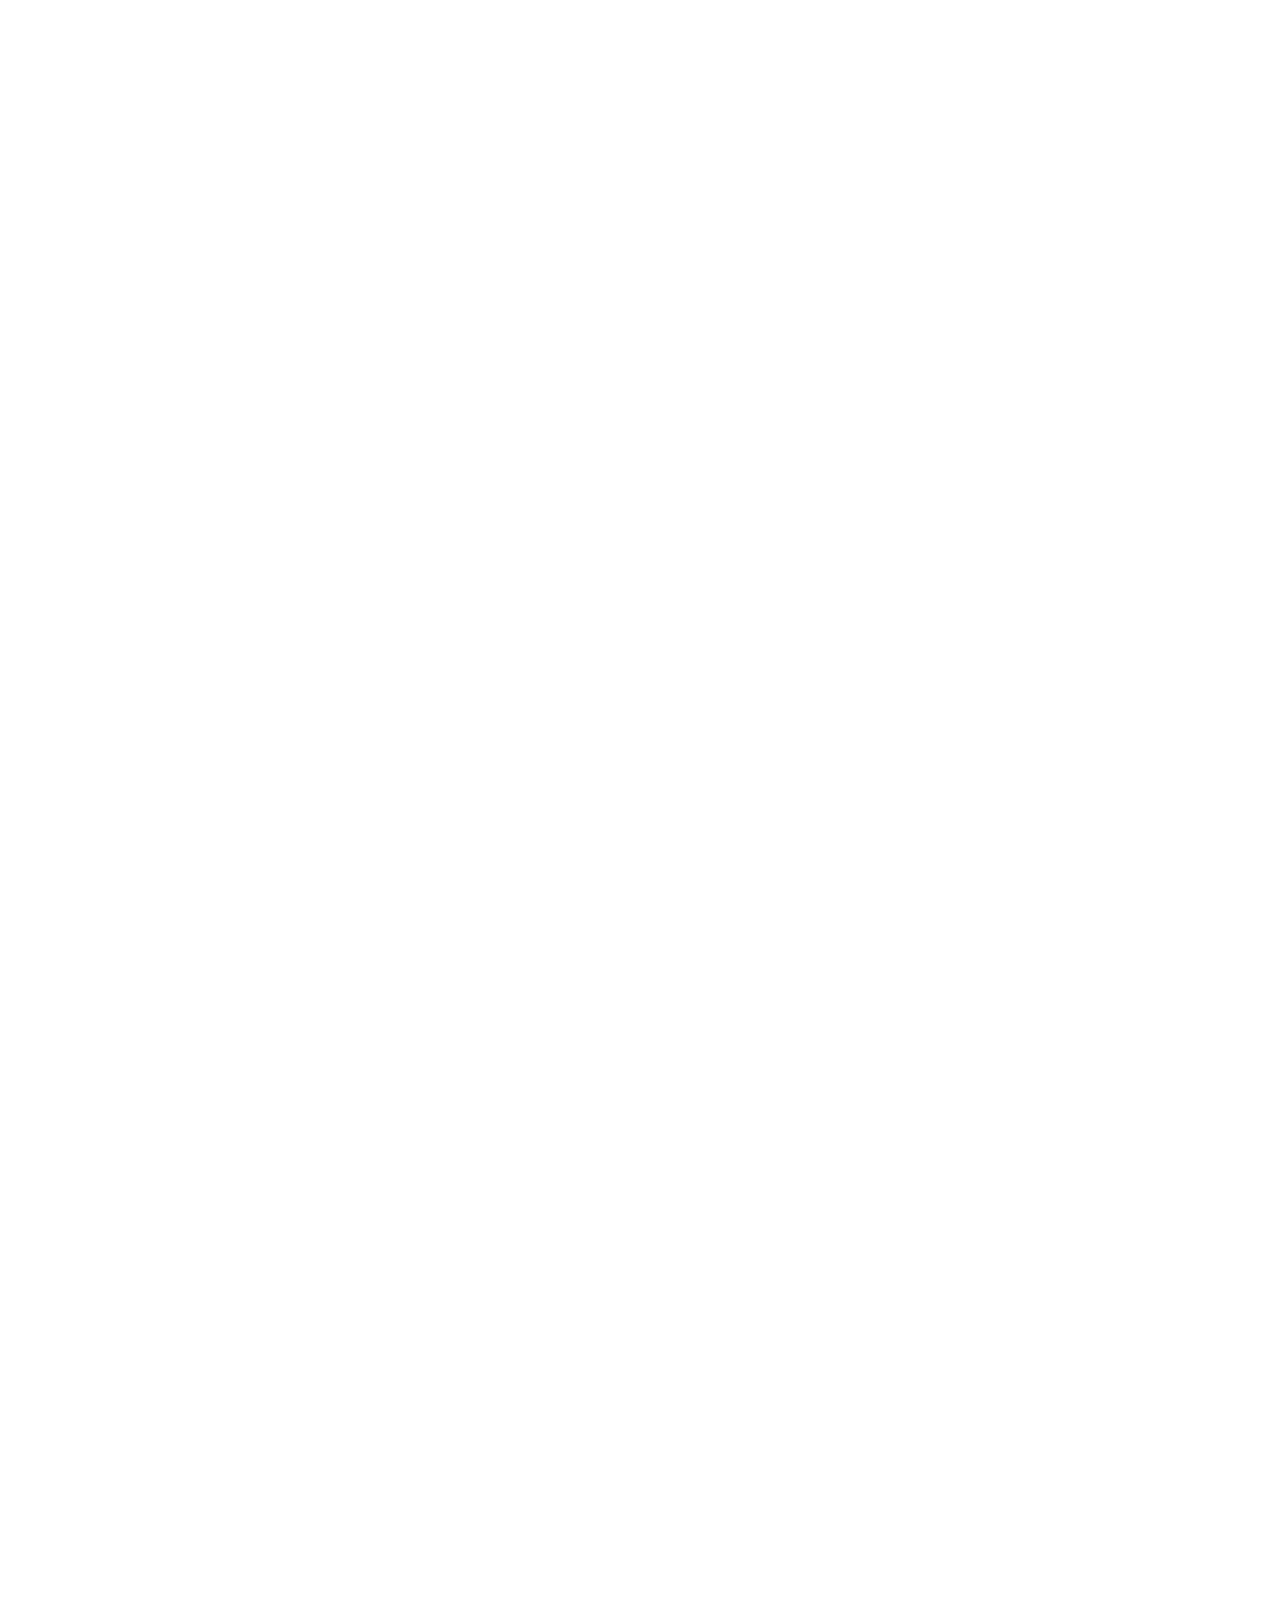
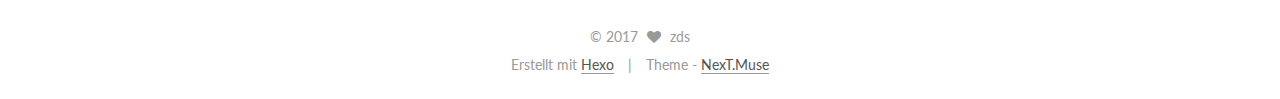
==== commit 92db3643: "Site updated: 2017-04-08 23:22:32" ====
--- a/index.html
+++ b/index.html
@@ -1,89 +1,330 @@
-<!DOCTYPE html>
-<html>
+<!doctype html>
+
+
+
+  
+
+
+<html class="theme-next muse use-motion" lang="">
 <head>
-  <meta charset="utf-8">
-  
-  <title>blog</title>
-  <meta name="viewport" content="width=device-width, initial-scale=1, maximum-scale=1">
-  <meta property="og:type" content="website">
+  <meta charset="UTF-8"/>
+<meta http-equiv="X-UA-Compatible" content="IE=edge" />
+<meta name="viewport" content="width=device-width, initial-scale=1, maximum-scale=1"/>
+
+
+
+<meta http-equiv="Cache-Control" content="no-transform" />
+<meta http-equiv="Cache-Control" content="no-siteapp" />
+
+
+
+
+
+
+
+
+
+
+
+
+
+
+
+  
+  
+  <link href="/lib/fancybox/source/jquery.fancybox.css?v=2.1.5" rel="stylesheet" type="text/css" />
+
+
+
+
+  
+  
+  
+  
+
+  
+    
+    
+  
+
+  
+
+  
+
+  
+
+  
+
+  
+    
+    
+    <link href="//fonts.googleapis.com/css?family=Lato:300,300italic,400,400italic,700,700italic&subset=latin,latin-ext" rel="stylesheet" type="text/css">
+  
+
+
+
+
+
+
+<link href="/lib/font-awesome/css/font-awesome.min.css?v=4.6.2" rel="stylesheet" type="text/css" />
+
+<link href="/css/main.css?v=5.1.0" rel="stylesheet" type="text/css" />
+
+
+  <meta name="keywords" content="Hexo, NexT" />
+
+
+
+
+
+
+
+
+  <link rel="shortcut icon" type="image/x-icon" href="/favicon.ico?v=5.1.0" />
+
+
+
+
+
+
+<meta property="og:type" content="website">
 <meta property="og:title" content="blog">
 <meta property="og:url" content="http://localhost:4000/index.html">
 <meta property="og:site_name" content="blog">
 <meta name="twitter:card" content="summary">
 <meta name="twitter:title" content="blog">
-  
-    <link rel="alternate" href="/atom.xml" title="blog" type="application/atom+xml">
-  
-  
-    <link rel="icon" href="/favicon.png">
-  
-  
-    <link href="//fonts.googleapis.com/css?family=Source+Code+Pro" rel="stylesheet" type="text/css">
-  
-  <link rel="stylesheet" href="/css/style.css">
-  
-
+
+
+
+<script type="text/javascript" id="hexo.configurations">
+  var NexT = window.NexT || {};
+  var CONFIG = {
+    root: '/',
+    scheme: 'Muse',
+    sidebar: {"position":"left","display":"post","offset":12,"offset_float":0,"b2t":false,"scrollpercent":false},
+    fancybox: true,
+    motion: true,
+    duoshuo: {
+      userId: '0',
+      author: 'Author'
+    },
+    algolia: {
+      applicationID: '',
+      apiKey: '',
+      indexName: '',
+      hits: {"per_page":10},
+      labels: {"input_placeholder":"Search for Posts","hits_empty":"We didn't find any results for the search: ${query}","hits_stats":"${hits} results found in ${time} ms"}
+    }
+  };
+</script>
+
+
+
+  <link rel="canonical" href="http://localhost:4000/"/>
+
+
+
+
+
+  <title> blog </title>
 </head>
 
-<body>
-  <div id="container">
-    <div id="wrap">
-      <header id="header">
-  <div id="banner"></div>
-  <div id="header-outer" class="outer">
-    <div id="header-title" class="inner">
-      <h1 id="logo-wrap">
-        <a href="/" id="logo">blog</a>
-      </h1>
-      
-    </div>
-    <div id="header-inner" class="inner">
-      <nav id="main-nav">
-        <a id="main-nav-toggle" class="nav-icon"></a>
-        
-          <a class="main-nav-link" href="/">Home</a>
-        
-          <a class="main-nav-link" href="/archives">Archives</a>
-        
-      </nav>
-      <nav id="sub-nav">
-        
-          <a id="nav-rss-link" class="nav-icon" href="/atom.xml" title="RSS Feed"></a>
-        
-        <a id="nav-search-btn" class="nav-icon" title="Search"></a>
-      </nav>
-      <div id="search-form-wrap">
-        <form action="//google.com/search" method="get" accept-charset="UTF-8" class="search-form"><input type="search" name="q" results="0" class="search-form-input" placeholder="Search"><button type="submit" class="search-form-submit">&#xF002;</button><input type="hidden" name="sitesearch" value="http://localhost:4000"></form>
-      </div>
-    </div>
+<body itemscope itemtype="http://schema.org/WebPage" lang="">
+
+  
+
+
+
+
+
+
+
+
+
+
+
+
+
+
+  
+  
+    
+  
+
+  <div class="container sidebar-position-left 
+   page-home 
+ ">
+    <div class="headband"></div>
+
+    <header id="header" class="header" itemscope itemtype="http://schema.org/WPHeader">
+      <div class="header-inner"><div class="site-brand-wrapper">
+  <div class="site-meta ">
+    
+
+    <div class="custom-logo-site-title">
+      <a href="/"  class="brand" rel="start">
+        <span class="logo-line-before"><i></i></span>
+        <span class="site-title">blog</span>
+        <span class="logo-line-after"><i></i></span>
+      </a>
+    </div>
+      
+        <p class="site-subtitle"></p>
+      
   </div>
-</header>
-      <div class="outer">
-        <section id="main">
-  
-    <article id="post-eslint+pre-commit检测代码" class="article article-type-post" itemscope itemprop="blogPost">
-  <div class="article-meta">
-    <a href="/2017/04/06/eslint+pre-commit检测代码/" class="article-date">
-  <time datetime="2017-04-06T13:31:56.000Z" itemprop="datePublished">2017-04-06</time>
-</a>
-    
+
+  <div class="site-nav-toggle">
+    <button>
+      <span class="btn-bar"></span>
+      <span class="btn-bar"></span>
+      <span class="btn-bar"></span>
+    </button>
   </div>
-  <div class="article-inner">
-    
-    
-      <header class="article-header">
-        
-  
-    <h1 itemprop="name">
-      <a class="article-title" href="/2017/04/06/eslint+pre-commit检测代码/">eslint + pre-commit检测代码</a>
-    </h1>
-  
-
+</div>
+
+<nav class="site-nav">
+  
+
+  
+    <ul id="menu" class="menu">
+      
+        
+        <li class="menu-item menu-item-home">
+          <a href="/" rel="section">
+            
+              <i class="menu-item-icon fa fa-fw fa-home"></i> <br />
+            
+            Startseite
+          </a>
+        </li>
+      
+        
+        <li class="menu-item menu-item-archives">
+          <a href="/archives" rel="section">
+            
+              <i class="menu-item-icon fa fa-fw fa-archive"></i> <br />
+            
+            Archiv
+          </a>
+        </li>
+      
+        
+        <li class="menu-item menu-item-tags">
+          <a href="/tags" rel="section">
+            
+              <i class="menu-item-icon fa fa-fw fa-tags"></i> <br />
+            
+            Tags
+          </a>
+        </li>
+      
+
+      
+    </ul>
+  
+
+  
+</nav>
+
+
+
+ </div>
+    </header>
+
+    <main id="main" class="main">
+      <div class="main-inner">
+        <div class="content-wrap">
+          <div id="content" class="content">
+            
+  <section id="posts" class="posts-expand">
+    
+      
+
+  
+
+  
+  
+  
+
+  <article class="post post-type-normal " itemscope itemtype="http://schema.org/Article">
+    <link itemprop="mainEntityOfPage" href="http://localhost:4000/2017/04/06/eslint+pre-commit检测代码/">
+
+    <span hidden itemprop="author" itemscope itemtype="http://schema.org/Person">
+      <meta itemprop="name" content="zds">
+      <meta itemprop="description" content="">
+      <meta itemprop="image" content="/images/avatar.gif">
+    </span>
+
+    <span hidden itemprop="publisher" itemscope itemtype="http://schema.org/Organization">
+      <meta itemprop="name" content="blog">
+    </span>
+
+    
+      <header class="post-header">
+
+        
+        
+          <h1 class="post-title" itemprop="name headline">
+            
+            
+              
+                
+                <a class="post-title-link" href="/2017/04/06/eslint+pre-commit检测代码/" itemprop="url">
+                  eslint + pre-commit检测代码
+                </a>
+              
+            
+          </h1>
+        
+
+        <div class="post-meta">
+          <span class="post-time">
+            
+              <span class="post-meta-item-icon">
+                <i class="fa fa-calendar-o"></i>
+              </span>
+              
+                <span class="post-meta-item-text">Veröffentlicht am</span>
+              
+              <time title="Post created" itemprop="dateCreated datePublished" datetime="2017-04-06T21:31:56+08:00">
+                2017-04-06
+              </time>
+            
+
+            
+
+            
+          </span>
+
+          
+
+          
+            
+          
+
+          
+          
+
+          
+
+          
+
+          
+
+        </div>
       </header>
     
-    <div class="article-entry" itemprop="articleBody">
-      
-        <p>　　良好的代码规范有助于项目的维护和新人的快速上手。前段时间，把eslint引入了项目中做静态代码检查。 一下把所有的代码都改造是不可能，要改的地方太多，而且要保证后来提交代码的质量。于是有了eslint + pre-commit 的结合。<br>　　pre-commit是git的钩子，顾名思义就是在提交前运行，所以一般用于代码检查、单元测试。git还有其他钩子，比如prepare-commit-msg、pre-push等，具体可查看<a href="https://git-scm.com/book/en/v2/Customizing-Git-Git-Hooks" target="_blank" rel="external">git官网</a>。git 钩子目录在.git/hooks下（如下图）：<br><img src="/2017/04/06/eslint+pre-commit检测代码/git-hooks.png" alt="git hooks 目录" title="git hooks 目录"><br>　　上图这些文件都是对应钩子的示例脚本，.sample后缀都是出于未启动状态。对应的钩子要生效，把.sample去掉。示例都是用shell脚本写的。那如果想用js写怎么办呢？需要借助<a href="https://github.com/observing/pre-commit" target="_blank" rel="external">pre-commit库</a>：</p>
+
+
+    <div class="post-body" itemprop="articleBody">
+
+      
+      
+
+      
+        
+          
+            <p>　　良好的代码规范有助于项目的维护和新人的快速上手。前段时间，把eslint引入了项目中做静态代码检查。 一下把所有的代码都改造是不可能，要改的地方太多，而且要保证后来提交代码的质量。于是有了eslint + pre-commit 的结合。<br>　　pre-commit是git的钩子，顾名思义就是在提交前运行，所以一般用于代码检查、单元测试。git还有其他钩子，比如prepare-commit-msg、pre-push等，具体可查看<a href="https://git-scm.com/book/en/v2/Customizing-Git-Git-Hooks" target="_blank" rel="external">git官网</a>。git 钩子目录在.git/hooks下（如下图）：<br><img src="/2017/04/06/eslint+pre-commit检测代码/git-hooks.png" alt="git hooks 目录" title="git hooks 目录"><br>　　上图这些文件都是对应钩子的示例脚本，.sample后缀都是出于未启动状态。对应的钩子要生效，把.sample去掉。示例都是用shell脚本写的。那如果想用js写怎么办呢？需要借助<a href="https://github.com/observing/pre-commit" target="_blank" rel="external">pre-commit库</a>：</p>
 <ol>
 <li><p>安装pre-commit</p>
 <figure class="highlight plain"><table><tr><td class="gutter"><pre><div class="line">1</div></pre></td><td class="code"><pre><div class="line">npm install pre-commit --save-dev</div></pre></td></tr></table></figure>
@@ -105,44 +346,126 @@
 </ul>
 <p>在check.js中需要调用eslint的Node.js API，详情可看<a href="http://eslint.org/docs/developer-guide/nodejs-api" target="_blank" rel="external">eslint官网</a>。以下是我在项目中的例子，可作为参考：<br><figure class="highlight plain"><table><tr><td class="gutter"><pre><div class="line">1</div><div class="line">2</div><div class="line">3</div><div class="line">4</div><div class="line">5</div><div class="line">6</div><div class="line">7</div><div class="line">8</div><div class="line">9</div><div class="line">10</div><div class="line">11</div><div class="line">12</div><div class="line">13</div><div class="line">14</div><div class="line">15</div><div class="line">16</div><div class="line">17</div><div class="line">18</div><div class="line">19</div><div class="line">20</div><div class="line">21</div><div class="line">22</div><div class="line">23</div><div class="line">24</div><div class="line">25</div><div class="line">26</div><div class="line">27</div><div class="line">28</div><div class="line">29</div><div class="line">30</div><div class="line">31</div><div class="line">32</div><div class="line">33</div><div class="line">34</div><div class="line">35</div><div class="line">36</div><div class="line">37</div><div class="line">38</div><div class="line">39</div><div class="line">40</div><div class="line">41</div><div class="line">42</div><div class="line">43</div><div class="line">44</div></pre></td><td class="code"><pre><div class="line">// check.js</div><div class="line">const exec = require(&apos;child_process&apos;).exec</div><div class="line">const CLIEngine = require(&apos;eslint&apos;).CLIEngine</div><div class="line">const cli = new CLIEngine(&#123;&#125;)</div><div class="line">function getErrorLevel(number) &#123;</div><div class="line">       switch (number) &#123;</div><div class="line">          case 2:</div><div class="line">            return &apos;error&apos;</div><div class="line">          case 1:</div><div class="line">            return &apos;warn&apos;</div><div class="line">         default:</div><div class="line">       &#125;</div><div class="line">       return &apos;undefined&apos;</div><div class="line">&#125;</div><div class="line">let pass = 0</div><div class="line">exec(&apos;git diff --cached --name-only| grep .js$&apos;, (error, stdout) =&gt; &#123;</div><div class="line">    if (stdout.length) &#123;</div><div class="line">        const array = stdout.split(&apos;\n&apos;)</div><div class="line">        array.pop()</div><div class="line">        const results = cli.executeOnFiles(array).results</div><div class="line">        let errorCount = 0</div><div class="line">        let warningCount = 0</div><div class="line">        results.forEach((result) =&gt; &#123;</div><div class="line">            errorCount += result.errorCount</div><div class="line">            warningCount += result.warningCount</div><div class="line">            if (result.messages.length &gt; 0) &#123;</div><div class="line">                console.log(&apos;\n&apos;)</div><div class="line">                console.log(result.filePath)</div><div class="line">                result.messages.forEach((obj) =&gt; &#123;</div><div class="line">                    const level = getErrorLevel(obj.severity)</div><div class="line">                    console.log(`   $&#123;obj.line&#125;:$&#123;obj.column&#125;  $&#123;level&#125;  $&#123;obj.message&#125;  $&#123;obj.ruleId&#125;`)</div><div class="line">                    pass = 1</div><div class="line">                &#125;)</div><div class="line">            &#125;</div><div class="line">        &#125;)</div><div class="line">        if (warningCount &gt; 0 || errorCount &gt; 0) &#123;</div><div class="line">            console.log(`\n   $&#123;errorCount + warningCount&#125; problems ($&#123;errorCount&#125; $&#123;&apos;errors&apos;&#125; $&#123;warningCount&#125; warnings)`)</div><div class="line">        &#125;</div><div class="line">        process.exit(pass)</div><div class="line">    &#125;</div><div class="line">    if (error !== null) &#123;</div><div class="line">        console.log(`exec error: $&#123;error&#125;`)</div><div class="line">    &#125;</div><div class="line">&#125;)</div></pre></td></tr></table></figure></p>
 
-      
-    </div>
-    <footer class="article-footer">
-      <a data-url="http://localhost:4000/2017/04/06/eslint+pre-commit检测代码/" data-id="cj19e251x0001c0r32bwhe5wp" class="article-share-link">Share</a>
-      
-      
-  <ul class="article-tag-list"><li class="article-tag-list-item"><a class="article-tag-list-link" href="/tags/eslint、pre-commit、npm-script/">eslint、pre-commit、npm script</a></li></ul>
-
+          
+        
+      
+    </div>
+
+    <div>
+      
+    </div>
+
+    <div>
+      
+    </div>
+
+    <div>
+      
+    </div>
+
+    <footer class="post-footer">
+      
+
+      
+
+      
+
+      
+      
+        <div class="post-eof"></div>
+      
     </footer>
-  </div>
-  
-</article>
-
-
-  
-    <article id="post-Markdown常用命令及其效果" class="article article-type-post" itemscope itemprop="blogPost">
-  <div class="article-meta">
-    <a href="/2017/03/05/Markdown常用命令及其效果/" class="article-date">
-  <time datetime="2017-03-05T09:58:17.000Z" itemprop="datePublished">2017-03-05</time>
-</a>
-    
-  </div>
-  <div class="article-inner">
-    
-    
-      <header class="article-header">
-        
-  
-    <h1 itemprop="name">
-      <a class="article-title" href="/2017/03/05/Markdown常用命令及其效果/">Markdown常用命令及其效果</a>
-    </h1>
-  
-
+  </article>
+
+
+    
+      
+
+  
+
+  
+  
+  
+
+  <article class="post post-type-normal " itemscope itemtype="http://schema.org/Article">
+    <link itemprop="mainEntityOfPage" href="http://localhost:4000/2017/03/05/Markdown常用命令及其效果/">
+
+    <span hidden itemprop="author" itemscope itemtype="http://schema.org/Person">
+      <meta itemprop="name" content="zds">
+      <meta itemprop="description" content="">
+      <meta itemprop="image" content="/images/avatar.gif">
+    </span>
+
+    <span hidden itemprop="publisher" itemscope itemtype="http://schema.org/Organization">
+      <meta itemprop="name" content="blog">
+    </span>
+
+    
+      <header class="post-header">
+
+        
+        
+          <h1 class="post-title" itemprop="name headline">
+            
+            
+              
+                
+                <a class="post-title-link" href="/2017/03/05/Markdown常用命令及其效果/" itemprop="url">
+                  Markdown常用命令及其效果
+                </a>
+              
+            
+          </h1>
+        
+
+        <div class="post-meta">
+          <span class="post-time">
+            
+              <span class="post-meta-item-icon">
+                <i class="fa fa-calendar-o"></i>
+              </span>
+              
+                <span class="post-meta-item-text">Veröffentlicht am</span>
+              
+              <time title="Post created" itemprop="dateCreated datePublished" datetime="2017-03-05T17:58:17+08:00">
+                2017-03-05
+              </time>
+            
+
+            
+
+            
+          </span>
+
+          
+
+          
+            
+          
+
+          
+          
+
+          
+
+          
+
+          
+
+        </div>
       </header>
     
-    <div class="article-entry" itemprop="articleBody">
-      
-        <!--注释-->
+
+
+    <div class="post-body" itemprop="articleBody">
+
+      
+      
+
+      
+        
+          
+            <!--注释-->
 <h3 id="标题"><a href="#标题" class="headerlink" title="标题"></a>标题</h3><p>用#的个数来表示<br><figure class="highlight plain"><table><tr><td class="gutter"><pre><div class="line">1</div></pre></td><td class="code"><pre><div class="line">### 标题 ==&gt; &lt;h3&gt;标题&lt;/h3&gt;</div></pre></td></tr></table></figure></p>
 <h3 id="注释"><a href="#注释" class="headerlink" title="注释"></a>注释</h3><p>用html格式注释<br><!--这是注释--></p>
 <h3 id="分割线"><a href="#分割线" class="headerlink" title="分割线"></a>分割线</h3><h2 id=""><a href="#" class="headerlink" title="___"></a>___</h2><hr>
@@ -199,108 +522,283 @@
 </tbody>
 </table>
 <h3 id="highlight"><a href="#highlight" class="headerlink" title="highlight"></a>highlight</h3><figure class="highlight js"><table><tr><td class="gutter"><pre><div class="line">1</div><div class="line">2</div><div class="line">3</div><div class="line">4</div><div class="line">5</div><div class="line">6</div><div class="line">7</div><div class="line">8</div><div class="line">9</div><div class="line">10</div><div class="line">11</div><div class="line">12</div><div class="line">13</div><div class="line">14</div><div class="line">15</div><div class="line">16</div><div class="line">17</div><div class="line">18</div><div class="line">19</div></pre></td><td class="code"><pre><div class="line"><span class="comment">// ```js   （```` + language =&gt; highlight）</span></div><div class="line">grunt.initConfig(&#123;</div><div class="line">  <span class="attr">assemble</span>: &#123;</div><div class="line">    <span class="attr">options</span>: &#123;</div><div class="line">      <span class="attr">assets</span>: <span class="string">'docs/assets'</span>,</div><div class="line">      <span class="attr">data</span>: <span class="string">'src/data/*.&#123;json,yml&#125;'</span>,</div><div class="line">      <span class="attr">helpers</span>: <span class="string">'src/custom-helpers.js'</span>,</div><div class="line">      <span class="attr">partials</span>: [<span class="string">'src/partials/**/*.&#123;hbs,md&#125;'</span>]</div><div class="line">    &#125;,</div><div class="line">    <span class="attr">pages</span>: &#123;</div><div class="line">      <span class="attr">options</span>: &#123;</div><div class="line">        <span class="attr">layout</span>: <span class="string">'default.hbs'</span></div><div class="line">      &#125;,</div><div class="line">      <span class="attr">files</span>: &#123;</div><div class="line">        <span class="string">'./'</span>: [<span class="string">'src/templates/pages/index.hbs'</span>]</div><div class="line">      &#125;</div><div class="line">    &#125;</div><div class="line">  &#125;</div><div class="line">&#125;;</div></pre></td></tr></table></figure>
-      
-    </div>
-    <footer class="article-footer">
-      <a data-url="http://localhost:4000/2017/03/05/Markdown常用命令及其效果/" data-id="cj19e251r0000c0r3k7k4lgj7" class="article-share-link">Share</a>
-      
-      
-  <ul class="article-tag-list"><li class="article-tag-list-item"><a class="article-tag-list-link" href="/tags/Markdown-语法/">Markdown 语法</a></li></ul>
-
+          
+        
+      
+    </div>
+
+    <div>
+      
+    </div>
+
+    <div>
+      
+    </div>
+
+    <div>
+      
+    </div>
+
+    <footer class="post-footer">
+      
+
+      
+
+      
+
+      
+      
+        <div class="post-eof"></div>
+      
     </footer>
+  </article>
+
+
+    
+  </section>
+
+  
+
+
+          </div>
+          
+
+
+          
+
+        </div>
+        
+          
+  
+  <div class="sidebar-toggle">
+    <div class="sidebar-toggle-line-wrap">
+      <span class="sidebar-toggle-line sidebar-toggle-line-first"></span>
+      <span class="sidebar-toggle-line sidebar-toggle-line-middle"></span>
+      <span class="sidebar-toggle-line sidebar-toggle-line-last"></span>
+    </div>
   </div>
-  
-</article>
-
-
-  
-
-</section>
-        
-          <aside id="sidebar">
-  
-    
-
-  
-    
-  <div class="widget-wrap">
-    <h3 class="widget-title">Tags</h3>
-    <div class="widget">
-      <ul class="tag-list"><li class="tag-list-item"><a class="tag-list-link" href="/tags/Markdown-语法/">Markdown 语法</a></li><li class="tag-list-item"><a class="tag-list-link" href="/tags/eslint、pre-commit、npm-script/">eslint、pre-commit、npm script</a></li></ul>
-    </div>
+
+  <aside id="sidebar" class="sidebar">
+    <div class="sidebar-inner">
+
+      
+
+      
+
+      <section class="site-overview sidebar-panel sidebar-panel-active">
+        <div class="site-author motion-element" itemprop="author" itemscope itemtype="http://schema.org/Person">
+          <img class="site-author-image" itemprop="image"
+               src="/images/avatar.gif"
+               alt="zds" />
+          <p class="site-author-name" itemprop="name">zds</p>
+           
+              <p class="site-description motion-element" itemprop="description"></p>
+          
+        </div>
+        <nav class="site-state motion-element">
+
+          
+            <div class="site-state-item site-state-posts">
+              <a href="/archives">
+                <span class="site-state-item-count">2</span>
+                <span class="site-state-item-name">Artikel</span>
+              </a>
+            </div>
+          
+
+          
+
+          
+            
+            
+            <div class="site-state-item site-state-tags">
+              
+                <span class="site-state-item-count">2</span>
+                <span class="site-state-item-name">Tags</span>
+              
+            </div>
+          
+
+        </nav>
+
+        
+
+        <div class="links-of-author motion-element">
+          
+        </div>
+
+        
+        
+
+        
+        
+
+        
+
+
+      </section>
+
+      
+
+      
+
+    </div>
+  </aside>
+
+
+        
+      </div>
+    </main>
+
+    <footer id="footer" class="footer">
+      <div class="footer-inner">
+        <div class="copyright" >
+  
+  &copy; 
+  <span itemprop="copyrightYear">2017</span>
+  <span class="with-love">
+    <i class="fa fa-heart"></i>
+  </span>
+  <span class="author" itemprop="copyrightHolder">zds</span>
+</div>
+
+
+<div class="powered-by">
+  Erstellt mit  <a class="theme-link" href="https://hexo.io">Hexo</a>
+</div>
+
+<div class="theme-info">
+  Theme -
+  <a class="theme-link" href="https://github.com/iissnan/hexo-theme-next">
+    NexT.Muse
+  </a>
+</div>
+
+
+        
+
+        
+      </div>
+    </footer>
+
+    
+      <div class="back-to-top">
+        <i class="fa fa-arrow-up"></i>
+        
+      </div>
+    
+
   </div>
 
-
-  
-    
-  <div class="widget-wrap">
-    <h3 class="widget-title">Tag Cloud</h3>
-    <div class="widget tagcloud">
-      <a href="/tags/Markdown-语法/" style="font-size: 10px;">Markdown 语法</a> <a href="/tags/eslint、pre-commit、npm-script/" style="font-size: 10px;">eslint、pre-commit、npm script</a>
-    </div>
-  </div>
-
-  
-    
-  <div class="widget-wrap">
-    <h3 class="widget-title">Archives</h3>
-    <div class="widget">
-      <ul class="archive-list"><li class="archive-list-item"><a class="archive-list-link" href="/archives/2017/04/">April 2017</a></li><li class="archive-list-item"><a class="archive-list-link" href="/archives/2017/03/">March 2017</a></li></ul>
-    </div>
-  </div>
-
-
-  
-    
-  <div class="widget-wrap">
-    <h3 class="widget-title">Recent Posts</h3>
-    <div class="widget">
-      <ul>
-        
-          <li>
-            <a href="/2017/04/06/eslint+pre-commit检测代码/">eslint + pre-commit检测代码</a>
-          </li>
-        
-          <li>
-            <a href="/2017/03/05/Markdown常用命令及其效果/">Markdown常用命令及其效果</a>
-          </li>
-        
-      </ul>
-    </div>
-  </div>
-
-  
-</aside>
-        
-      </div>
-      <footer id="footer">
-  
-  <div class="outer">
-    <div id="footer-info" class="inner">
-      &copy; 2017 zds<br>
-      Powered by <a href="http://hexo.io/" target="_blank">Hexo</a>
-    </div>
-  </div>
-</footer>
-    </div>
-    <nav id="mobile-nav">
-  
-    <a href="/" class="mobile-nav-link">Home</a>
-  
-    <a href="/archives" class="mobile-nav-link">Archives</a>
-  
-</nav>
-    
-
-<script src="//ajax.googleapis.com/ajax/libs/jquery/2.0.3/jquery.min.js"></script>
-
-
-  <link rel="stylesheet" href="/fancybox/jquery.fancybox.css">
-  <script src="/fancybox/jquery.fancybox.pack.js"></script>
-
-
-<script src="/js/script.js"></script>
-
-  </div>
+  
+
+<script type="text/javascript">
+  if (Object.prototype.toString.call(window.Promise) !== '[object Function]') {
+    window.Promise = null;
+  }
+</script>
+
+
+
+
+
+
+
+
+
+  
+
+
+
+
+
+
+  
+  <script type="text/javascript" src="/lib/jquery/index.js?v=2.1.3"></script>
+
+  
+  <script type="text/javascript" src="/lib/fastclick/lib/fastclick.min.js?v=1.0.6"></script>
+
+  
+  <script type="text/javascript" src="/lib/jquery_lazyload/jquery.lazyload.js?v=1.9.7"></script>
+
+  
+  <script type="text/javascript" src="/lib/velocity/velocity.min.js?v=1.2.1"></script>
+
+  
+  <script type="text/javascript" src="/lib/velocity/velocity.ui.min.js?v=1.2.1"></script>
+
+  
+  <script type="text/javascript" src="/lib/fancybox/source/jquery.fancybox.pack.js?v=2.1.5"></script>
+
+
+  
+
+
+  <script type="text/javascript" src="/js/src/utils.js?v=5.1.0"></script>
+
+  <script type="text/javascript" src="/js/src/motion.js?v=5.1.0"></script>
+
+
+
+  
+  
+
+  
+
+  
+
+
+  <script type="text/javascript" src="/js/src/bootstrap.js?v=5.1.0"></script>
+
+
+
+  
+
+
+  
+
+
+
+
+	
+
+
+
+
+
+  
+
+
+
+
+
+  
+
+
+
+
+
+  
+
+
+
+
+
+
+  
+
+
+
+
+
+  
+
+  
+
+  
+
+  
+
 </body>
-</html>+</html>
--- a/css/main.css
+++ b/css/main.css
@@ -0,0 +1,2540 @@
+/* normalize.css v3.0.2 | MIT License | git.io/normalize */
+html {
+  font-family: sans-serif; /* 1 */
+  -ms-text-size-adjust: 100%; /* 2 */
+  -webkit-text-size-adjust: 100%; /* 2 */
+}
+body {
+  margin: 0;
+}
+article,
+aside,
+details,
+figcaption,
+figure,
+footer,
+header,
+hgroup,
+main,
+menu,
+nav,
+section,
+summary {
+  display: block;
+}
+audio,
+canvas,
+progress,
+video {
+  display: inline-block; /* 1 */
+  vertical-align: baseline; /* 2 */
+}
+audio:not([controls]) {
+  display: none;
+  height: 0;
+}
+[hidden],
+template {
+  display: none;
+}
+a {
+  background-color: transparent;
+}
+a:active,
+a:hover {
+  outline: 0;
+}
+abbr[title] {
+  border-bottom: 1px dotted;
+}
+b,
+strong {
+  font-weight: bold;
+}
+dfn {
+  font-style: italic;
+}
+h1 {
+  font-size: 2em;
+  margin: 0.67em 0;
+}
+mark {
+  background: #ff0;
+  color: #000;
+}
+small {
+  font-size: 80%;
+}
+sub,
+sup {
+  font-size: 75%;
+  line-height: 0;
+  position: relative;
+  vertical-align: baseline;
+}
+sup {
+  top: -0.5em;
+}
+sub {
+  bottom: -0.25em;
+}
+img {
+  border: 0;
+}
+svg:not(:root) {
+  overflow: hidden;
+}
+figure {
+  margin: 1em 40px;
+}
+hr {
+  -moz-box-sizing: content-box;
+  box-sizing: content-box;
+  height: 0;
+}
+pre {
+  overflow: auto;
+}
+code,
+kbd,
+pre,
+samp {
+  font-family: monospace, monospace;
+  font-size: 1em;
+}
+button,
+input,
+optgroup,
+select,
+textarea {
+  color: inherit; /* 1 */
+  font: inherit; /* 2 */
+  margin: 0; /* 3 */
+}
+button {
+  overflow: visible;
+}
+button,
+select {
+  text-transform: none;
+}
+button,
+html input[type="button"],
+input[type="reset"],
+input[type="submit"] {
+  -webkit-appearance: button; /* 2 */
+  cursor: pointer; /* 3 */
+}
+button[disabled],
+html input[disabled] {
+  cursor: default;
+}
+button::-moz-focus-inner,
+input::-moz-focus-inner {
+  border: 0;
+  padding: 0;
+}
+input {
+  line-height: normal;
+}
+input[type="checkbox"],
+input[type="radio"] {
+  box-sizing: border-box; /* 1 */
+  padding: 0; /* 2 */
+}
+input[type="number"]::-webkit-inner-spin-button,
+input[type="number"]::-webkit-outer-spin-button {
+  height: auto;
+}
+input[type="search"] {
+  -webkit-appearance: textfield; /* 1 */
+  -moz-box-sizing: content-box;
+  -webkit-box-sizing: content-box; /* 2 */
+  box-sizing: content-box;
+}
+input[type="search"]::-webkit-search-cancel-button,
+input[type="search"]::-webkit-search-decoration {
+  -webkit-appearance: none;
+}
+fieldset {
+  border: 1px solid #c0c0c0;
+  margin: 0 2px;
+  padding: 0.35em 0.625em 0.75em;
+}
+legend {
+  border: 0; /* 1 */
+  padding: 0; /* 2 */
+}
+textarea {
+  overflow: auto;
+}
+optgroup {
+  font-weight: bold;
+}
+table {
+  border-collapse: collapse;
+  border-spacing: 0;
+}
+td,
+th {
+  padding: 0;
+}
+::selection {
+  background: #262a30;
+  color: #fff;
+}
+body {
+  position: relative;
+  font-family: 'Lato', "PingFang SC", "Microsoft YaHei", sans-serif;
+  font-size: 14px;
+  line-height: 2;
+  color: #555;
+  background: #fff;
+}
+@media (max-width: 767px) {
+  body {
+    padding-right: 0 !important;
+  }
+}
+@media (min-width: 768px) and (max-width: 991px) {
+  body {
+    padding-right: 0 !important;
+  }
+}
+@media (min-width: 1600px) {
+  body {
+    font-size: 16px;
+  }
+}
+h1,
+h2,
+h3,
+h4,
+h5,
+h6 {
+  margin: 0;
+  padding: 0;
+  font-weight: bold;
+  line-height: 1.5;
+  font-family: 'Lato', "PingFang SC", "Microsoft YaHei", sans-serif;
+}
+h2,
+h3,
+h4,
+h5,
+h6 {
+  margin: 20px 0 15px;
+}
+h1 {
+  font-size: 22px;
+}
+@media (max-width: 767px) {
+  h1 {
+    font-size: 18px;
+  }
+}
+h2 {
+  font-size: 20px;
+}
+@media (max-width: 767px) {
+  h2 {
+    font-size: 16px;
+  }
+}
+h3 {
+  font-size: 18px;
+}
+@media (max-width: 767px) {
+  h3 {
+    font-size: 14px;
+  }
+}
+h4 {
+  font-size: 16px;
+}
+@media (max-width: 767px) {
+  h4 {
+    font-size: 12px;
+  }
+}
+h5 {
+  font-size: 14px;
+}
+@media (max-width: 767px) {
+  h5 {
+    font-size: 10px;
+  }
+}
+h6 {
+  font-size: 12px;
+}
+@media (max-width: 767px) {
+  h6 {
+    font-size: 8px;
+  }
+}
+p {
+  margin: 0 0 25px 0;
+}
+a {
+  color: #555;
+  text-decoration: none;
+  border-bottom: 1px solid #999;
+  word-wrap: break-word;
+}
+a:hover {
+  color: #222;
+  border-bottom-color: #222;
+}
+blockquote {
+  margin: 0;
+  padding: 0;
+}
+img {
+  display: block;
+  margin: auto;
+  max-width: 100%;
+  height: auto;
+}
+hr {
+  margin: 40px 0;
+  height: 3px;
+  border: none;
+  background-color: #ddd;
+  background-image: repeating-linear-gradient(-45deg, #fff, #fff 4px, transparent 4px, transparent 8px);
+}
+blockquote {
+  padding: 0 15px;
+  color: #666;
+  border-left: 4px solid #ddd;
+}
+blockquote cite::before {
+  content: "-";
+  padding: 0 5px;
+}
+dt {
+  font-weight: 700;
+}
+dd {
+  margin: 0;
+  padding: 0;
+}
+.text-left {
+  text-align: left;
+}
+.text-center {
+  text-align: center;
+}
+.text-right {
+  text-align: right;
+}
+.text-justify {
+  text-align: justify;
+}
+.text-nowrap {
+  white-space: nowrap;
+}
+.text-lowercase {
+  text-transform: lowercase;
+}
+.text-uppercase {
+  text-transform: uppercase;
+}
+.text-capitalize {
+  text-transform: capitalize;
+}
+.center-block {
+  display: block;
+  margin-left: auto;
+  margin-right: auto;
+}
+.clearfix:before,
+.clearfix:after {
+  content: " ";
+  display: table;
+}
+.clearfix:after {
+  clear: both;
+}
+.pullquote {
+  width: 45%;
+}
+.pullquote.left {
+  float: left;
+  margin-left: 5px;
+  margin-right: 10px;
+}
+.pullquote.right {
+  float: right;
+  margin-left: 10px;
+  margin-right: 5px;
+}
+.affix.affix.affix {
+  position: fixed;
+}
+.translation {
+  margin-top: -20px;
+  font-size: 14px;
+  color: #999;
+}
+.scrollbar-measure {
+  width: 100px;
+  height: 100px;
+  overflow: scroll;
+  position: absolute;
+  top: -9999px;
+}
+.use-motion .motion-element {
+  opacity: 0;
+}
+table {
+  margin: 20px 0;
+  width: 100%;
+  border-collapse: collapse;
+  border-spacing: 0;
+  border: 1px solid #ddd;
+  font-size: 14px;
+  table-layout: fixed;
+  word-wrap: break-all;
+}
+table>tbody>tr:nth-of-type(odd) {
+  background-color: #f9f9f9;
+}
+table>tbody>tr:hover {
+  background-color: #f5f5f5;
+}
+caption,
+th,
+td {
+  padding: 8px;
+  text-align: left;
+  vertical-align: middle;
+  font-weight: normal;
+}
+th,
+td {
+  border-bottom: 3px solid #ddd;
+  border-right: 1px solid #eee;
+}
+th {
+  padding-bottom: 10px;
+  font-weight: 700;
+}
+td {
+  border-bottom-width: 1px;
+}
+html,
+body {
+  height: 100%;
+}
+.container {
+  position: relative;
+  min-height: 100%;
+}
+.header-inner {
+  margin: 0 auto;
+  padding: 100px 0 70px;
+  width: 700px;
+}
+@media (min-width: 1600px) {
+  .container .header-inner {
+    width: 900px;
+  }
+}
+.main {
+  padding-bottom: 150px;
+}
+.main-inner {
+  margin: 0 auto;
+  width: 700px;
+}
+@media (min-width: 1600px) {
+  .container .main-inner {
+    width: 900px;
+  }
+}
+.footer {
+  position: absolute;
+  left: 0;
+  bottom: 0;
+  width: 100%;
+  min-height: 50px;
+}
+.footer-inner {
+  box-sizing: border-box;
+  margin: 20px auto;
+  width: 700px;
+}
+@media (min-width: 1600px) {
+  .container .footer-inner {
+    width: 900px;
+  }
+}
+pre,
+.highlight {
+  overflow: auto;
+  margin: 20px 0;
+  padding: 0;
+  font-size: 13px;
+  color: #4d4d4c;
+  background: #f7f7f7;
+  line-height: 1.6;
+}
+pre,
+code {
+  font-family: consolas, Menlo, "PingFang SC", "Microsoft YaHei", monospace;
+}
+code {
+  padding: 2px 4px;
+  word-wrap: break-word;
+  color: #555;
+  background: #eee;
+  border-radius: 3px;
+  font-size: 13px;
+}
+pre code {
+  padding: 0;
+  color: #4d4d4c;
+  background: none;
+  text-shadow: none;
+}
+.highlight {
+  border-radius: 1px;
+}
+.highlight pre {
+  border: none;
+  margin: 0;
+  padding: 10px 0;
+}
+.highlight table {
+  margin: 0;
+  width: auto;
+  border: none;
+}
+.highlight td {
+  border: none;
+  padding: 0;
+}
+.highlight figcaption {
+  font-size: 1em;
+  color: #4d4d4c;
+  line-height: 1em;
+  margin-bottom: 1em;
+}
+.highlight figcaption:before,
+.highlight figcaption:after {
+  content: " ";
+  display: table;
+}
+.highlight figcaption:after {
+  clear: both;
+}
+.highlight figcaption a {
+  float: right;
+  color: #4d4d4c;
+}
+.highlight figcaption a:hover {
+  border-bottom-color: #4d4d4c;
+}
+.highlight .gutter pre {
+  padding-left: 10px;
+  padding-right: 10px;
+  color: #869194;
+  text-align: right;
+  background-color: #eff2f3;
+}
+.highlight .code pre {
+  width: 100%;
+  padding-left: 10px;
+  padding-right: 10px;
+  background-color: #f7f7f7;
+}
+.highlight .line {
+  height: 20px;
+}
+.gutter {
+  -webkit-user-select: none;
+  -moz-user-select: none;
+  -ms-user-select: none;
+  user-select: none;
+}
+.gist table {
+  width: auto;
+}
+.gist table td {
+  border: none;
+}
+pre .deletion {
+  background: #fdd;
+}
+pre .addition {
+  background: #dfd;
+}
+pre .meta {
+  color: #8959a8;
+}
+pre .comment {
+  color: #8e908c;
+}
+pre .variable,
+pre .attribute,
+pre .tag,
+pre .regexp,
+pre .ruby .constant,
+pre .xml .tag .title,
+pre .xml .pi,
+pre .xml .doctype,
+pre .html .doctype,
+pre .css .id,
+pre .css .class,
+pre .css .pseudo {
+  color: #c82829;
+}
+pre .number,
+pre .preprocessor,
+pre .built_in,
+pre .literal,
+pre .params,
+pre .constant,
+pre .command {
+  color: #f5871f;
+}
+pre .ruby .class .title,
+pre .css .rules .attribute,
+pre .string,
+pre .value,
+pre .inheritance,
+pre .header,
+pre .ruby .symbol,
+pre .xml .cdata,
+pre .special,
+pre .number,
+pre .formula {
+  color: #718c00;
+}
+pre .title,
+pre .css .hexcolor {
+  color: #3e999f;
+}
+pre .function,
+pre .python .decorator,
+pre .python .title,
+pre .ruby .function .title,
+pre .ruby .title .keyword,
+pre .perl .sub,
+pre .javascript .title,
+pre .coffeescript .title {
+  color: #4271ae;
+}
+pre .keyword,
+pre .javascript .function {
+  color: #8959a8;
+}
+.full-image.full-image.full-image {
+  border: none;
+  max-width: 100%;
+  width: auto;
+  margin: 20px auto;
+}
+@media (min-width: 992px) {
+  .full-image.full-image.full-image {
+    max-width: none;
+    width: 110%;
+    margin: 25px -5%;
+  }
+}
+.blockquote-center,
+.page-home .post-type-quote blockquote,
+.page-post-detail .post-type-quote blockquote {
+  position: relative;
+  margin: 40px 0;
+  padding: 0;
+  border-left: none;
+  text-align: center;
+}
+.blockquote-center::before,
+.page-home .post-type-quote blockquote::before,
+.page-post-detail .post-type-quote blockquote::before,
+.blockquote-center::after,
+.page-home .post-type-quote blockquote::after,
+.page-post-detail .post-type-quote blockquote::after {
+  position: absolute;
+  content: ' ';
+  display: block;
+  width: 100%;
+  height: 24px;
+  opacity: 0.2;
+  background-repeat: no-repeat;
+  background-position: 0 -6px;
+  background-size: 22px 22px;
+}
+.blockquote-center::before,
+.page-home .post-type-quote blockquote::before,
+.page-post-detail .post-type-quote blockquote::before {
+  top: -20px;
+  background-image: url("../images/quote-l.svg");
+  border-top: 1px solid #ccc;
+}
+.blockquote-center::after,
+.page-home .post-type-quote blockquote::after,
+.page-post-detail .post-type-quote blockquote::after {
+  bottom: -20px;
+  background-image: url("../images/quote-r.svg");
+  border-bottom: 1px solid #ccc;
+  background-position: 100% 8px;
+}
+.blockquote-center p,
+.page-home .post-type-quote blockquote p,
+.page-post-detail .post-type-quote blockquote p,
+.blockquote-center div,
+.page-home .post-type-quote blockquote div,
+.page-post-detail .post-type-quote blockquote div {
+  text-align: center;
+}
+.post .post-body .group-picture img {
+  box-sizing: border-box;
+  padding: 0 3px;
+  border: none;
+}
+.post .group-picture-row {
+  overflow: hidden;
+  margin-top: 6px;
+}
+.post .group-picture-row:first-child {
+  margin-top: 0;
+}
+.post .group-picture-column {
+  float: left;
+}
+.page-post-detail .post-body .group-picture-column {
+  float: none;
+  margin-top: 10px;
+  width: auto !important;
+}
+.page-post-detail .post-body .group-picture-column img {
+  margin: 0 auto;
+}
+.page-archive .group-picture-container {
+  overflow: hidden;
+}
+.page-archive .group-picture-row {
+  float: left;
+}
+.page-archive .group-picture-row:first-child {
+  margin-top: 6px;
+}
+.page-archive .group-picture-column {
+  max-width: 150px;
+  max-height: 150px;
+}
+.note {
+  padding: 20px;
+  margin: 20px 0;
+  border: 1px solid #eee;
+  border-left-width: 5px;
+  border-radius: 3px;
+}
+.note h2,
+.note h3,
+.note h4,
+.note h5,
+.note h6 {
+  margin-top: 0;
+  margin-bottom: 5px;
+}
+.note p:last-child {
+  margin-bottom: 0;
+}
+.note code {
+  border-radius: 3px;
+}
+.note+.note {
+  margin-top: -5px;
+}
+.default {
+  border-left-color: #777;
+}
+.default h2,
+.default h3,
+.default h4,
+.default h5,
+.default h6 {
+  color: #777;
+}
+.primary {
+  border-left-color: #428bca;
+}
+.primary h2,
+.primary h3,
+.primary h4,
+.primary h5,
+.primary h6 {
+  color: #428bca;
+}
+.success {
+  border-left-color: #5cb85c;
+}
+.success h2,
+.success h3,
+.success h4,
+.success h5,
+.success h6 {
+  color: #5cb85c;
+}
+.danger {
+  border-left-color: #d9534f;
+}
+.danger h2,
+.danger h3,
+.danger h4,
+.danger h5,
+.danger h6 {
+  color: #d9534f;
+}
+.warning {
+  border-left-color: #f0ad4e;
+}
+.warning h2,
+.warning h3,
+.warning h4,
+.warning h5,
+.warning h6 {
+  color: #f0ad4e;
+}
+.info {
+  border-left-color: #5bc0de;
+}
+.info h2,
+.info h3,
+.info h4,
+.info h5,
+.info h6 {
+  color: #5bc0de;
+}
+.btn {
+  display: inline-block;
+  padding: 0 20px;
+  font-size: 14px;
+  color: #fff;
+  background: #222;
+  border: 2px solid #222;
+  text-decoration: none;
+  border-radius: 0;
+  transition-property: background-color;
+  transition-duration: 0.2s;
+  transition-timing-function: ease-in-out;
+  transition-delay: 0s;
+}
+.btn:hover,
+.post-button .btn:hover {
+  border-color: #222;
+  color: #222;
+  background: #fff;
+}
+.btn-bar {
+  display: block;
+  width: 22px;
+  height: 2px;
+  background: #555;
+  border-radius: 1px;
+}
+.btn-bar+.btn-bar {
+  margin-top: 4px;
+}
+.pagination {
+  margin: 120px 0 40px;
+  text-align: center;
+  border-top: 1px solid #eee;
+}
+.page-number-basic,
+.pagination .prev,
+.pagination .next,
+.pagination .page-number,
+.pagination .space {
+  display: inline-block;
+  position: relative;
+  top: -1px;
+  margin: 0 10px;
+  padding: 0 10px;
+  line-height: 30px;
+}
+@media (max-width: 767px) {
+  .page-number-basic,
+  .pagination .prev,
+  .pagination .next,
+  .pagination .page-number,
+  .pagination .space {
+    margin: 0 5px;
+  }
+}
+.pagination .prev,
+.pagination .next,
+.pagination .page-number {
+  border-bottom: 0;
+  border-top: 1px solid #eee;
+  transition-property: border-color;
+  transition-duration: 0.2s;
+  transition-timing-function: ease-in-out;
+  transition-delay: 0s;
+}
+.pagination .prev:hover,
+.pagination .next:hover,
+.pagination .page-number:hover {
+  border-top-color: #222;
+}
+.pagination .space {
+  padding: 0;
+  margin: 0;
+}
+.pagination .prev {
+  margin-left: 0;
+}
+.pagination .next {
+  margin-right: 0;
+}
+.pagination .page-number.current {
+  color: #fff;
+  background: #ccc;
+  border-top-color: #ccc;
+}
+@media (max-width: 767px) {
+  .pagination {
+    border-top: none;
+  }
+  .pagination .prev,
+  .pagination .next,
+  .pagination .page-number {
+    margin-bottom: 10px;
+    border-top: 0;
+    border-bottom: 1px solid #eee;
+  }
+  .pagination .prev:hover,
+  .pagination .next:hover,
+  .pagination .page-number:hover {
+    border-bottom-color: #222;
+  }
+}
+.comments {
+  margin: 60px 20px 0;
+}
+.tag-cloud {
+  text-align: center;
+}
+.tag-cloud a {
+  display: inline-block;
+  margin: 10px;
+}
+.back-to-top {
+  box-sizing: border-box;
+  position: fixed;
+  bottom: -100px;
+  right: 30px;
+  z-index: 1050;
+  padding: 0 6px;
+  width: 24px;
+  background: #222;
+  font-size: 12px;
+  opacity: 1;
+  color: #fff;
+  cursor: pointer;
+  text-align: center;
+  -webkit-transform: translateZ(0);
+  transition-property: bottom;
+  transition-duration: 0.2s;
+  transition-timing-function: ease-in-out;
+  transition-delay: 0s;
+}
+@media (max-width: 767px) {
+  .back-to-top {
+    display: none;
+  }
+}
+@media (min-width: 768px) and (max-width: 991px) {
+  .back-to-top {
+    display: none;
+  }
+}
+.back-to-top.back-to-top-on {
+  bottom: 19px;
+}
+.header {
+  background: #fff;
+}
+.header-inner {
+  position: relative;
+}
+.headband {
+  height: 3px;
+  background: #222;
+}
+.site-meta {
+  margin: 0;
+  text-align: center;
+}
+@media (max-width: 767px) {
+  .site-meta {
+    text-align: center;
+  }
+}
+.brand {
+  position: relative;
+  display: inline-block;
+  padding: 0 40px;
+  color: #fff;
+  background: #222;
+  border-bottom: none;
+}
+.brand:hover {
+  color: #fff;
+}
+.logo {
+  display: inline-block;
+  margin-right: 5px;
+  line-height: 36px;
+  vertical-align: top;
+}
+.site-title {
+  display: inline-block;
+  vertical-align: top;
+  line-height: 36px;
+  font-size: 20px;
+  font-weight: normal;
+  font-family: 'Lato', "PingFang SC", "Microsoft YaHei", sans-serif;
+}
+.site-subtitle {
+  margin-top: 10px;
+  font-size: 13px;
+  color: #999;
+}
+.use-motion .brand {
+  opacity: 0;
+}
+.use-motion .logo,
+.use-motion .site-title,
+.use-motion .site-subtitle {
+  opacity: 0;
+  position: relative;
+  top: -10px;
+}
+.site-nav-toggle {
+  display: none;
+  position: absolute;
+  top: 10px;
+  left: 10px;
+}
+@media (max-width: 767px) {
+  .site-nav-toggle {
+    display: block;
+  }
+}
+.site-nav-toggle button {
+  margin-top: 2px;
+  padding: 9px 10px;
+  background: transparent;
+  border: none;
+}
+@media (max-width: 767px) {
+  .site-nav {
+    display: none;
+    margin: 0 -10px;
+    padding: 0 10px;
+    clear: both;
+    border-top: 1px solid #ddd;
+  }
+}
+@media (min-width: 768px) and (max-width: 991px) {
+  .site-nav {
+    display: block !important;
+  }
+}
+@media (min-width: 992px) {
+  .site-nav {
+    display: block !important;
+  }
+}
+.menu {
+  margin-top: 20px;
+  padding-left: 0;
+  text-align: center;
+}
+.menu .menu-item {
+  display: inline-block;
+  margin: 0 10px;
+  list-style: none;
+}
+@media screen and (max-width: 767px) {
+  .menu .menu-item {
+    margin-top: 10px;
+  }
+}
+.menu .menu-item a {
+  display: block;
+  font-size: 13px;
+  line-height: inherit;
+  border-bottom: 1px solid transparent;
+  transition-property: border-color;
+  transition-duration: 0.2s;
+  transition-timing-function: ease-in-out;
+  transition-delay: 0s;
+}
+.menu .menu-item a:hover {
+  border-bottom-color: #222;
+}
+.menu .menu-item .fa {
+  margin-right: 5px;
+}
+.use-motion .menu-item {
+  opacity: 0;
+}
+.post-body {
+  font-family: 'Lato', "PingFang SC", "Microsoft YaHei", sans-serif;
+}
+@media (max-width: 767px) {
+  .post-body {
+    word-break: break-word;
+  }
+}
+.post-body .fancybox img {
+  display: block !important;
+  margin: 0 auto;
+  cursor: pointer;
+  cursor: zoom-in;
+  cursor: -webkit-zoom-in;
+}
+.post-body .image-caption,
+.post-body .figure .caption {
+  margin: 10px auto 15px;
+  text-align: center;
+  font-size: 14px;
+  color: #999;
+  font-weight: bold;
+  line-height: 1;
+}
+.post-sticky-flag {
+  display: inline-block;
+  font-size: 16px;
+  -ms-transform: rotate(30deg);
+  -webkit-transform: rotate(30deg);
+  -moz-transform: rotate(30deg);
+  -ms-transform: rotate(30deg);
+  -o-transform: rotate(30deg);
+  transform: rotate(30deg);
+}
+.posts-expand {
+  padding-top: 40px;
+}
+@media (max-width: 767px) {
+  .posts-expand {
+    margin: 0 20px;
+  }
+  .post-body pre {
+    padding: 10px;
+  }
+  .post-body pre .gutter pre {
+    padding-right: 10px;
+  }
+  .post-body .highlight {
+    margin-left: -40px;
+    margin-right: -40px;
+    padding: 0;
+  }
+  .post-body .highlight .gutter pre {
+    padding-right: 10px;
+  }
+}
+@media (min-width: 992px) {
+  .posts-expand .post-body {
+    text-align: justify;
+  }
+}
+.posts-expand .post-body h2,
+.posts-expand .post-body h3,
+.posts-expand .post-body h4,
+.posts-expand .post-body h5,
+.posts-expand .post-body h6 {
+  padding-top: 10px;
+}
+.posts-expand .post-body h2 .header-anchor,
+.posts-expand .post-body h3 .header-anchor,
+.posts-expand .post-body h4 .header-anchor,
+.posts-expand .post-body h5 .header-anchor,
+.posts-expand .post-body h6 .header-anchor {
+  float: right;
+  margin-left: 10px;
+  color: #ccc;
+  border-bottom-style: none;
+  visibility: hidden;
+}
+.posts-expand .post-body h2 .header-anchor:hover,
+.posts-expand .post-body h3 .header-anchor:hover,
+.posts-expand .post-body h4 .header-anchor:hover,
+.posts-expand .post-body h5 .header-anchor:hover,
+.posts-expand .post-body h6 .header-anchor:hover {
+  color: inherit;
+}
+.posts-expand .post-body h2:hover .header-anchor,
+.posts-expand .post-body h3:hover .header-anchor,
+.posts-expand .post-body h4:hover .header-anchor,
+.posts-expand .post-body h5:hover .header-anchor,
+.posts-expand .post-body h6:hover .header-anchor {
+  visibility: visible;
+}
+.posts-expand .post-body ul li {
+  list-style: circle;
+}
+.posts-expand .post-body img {
+  box-sizing: border-box;
+  margin: auto;
+  padding: 3px;
+  border: 1px solid #ddd;
+}
+.posts-expand .fancybox img {
+  margin: 0 auto;
+}
+@media (max-width: 767px) {
+  .posts-collapse {
+    margin: 0 20px;
+  }
+  .posts-collapse .post-title,
+  .posts-collapse .post-meta {
+    display: block;
+    width: auto;
+    text-align: left;
+  }
+}
+.posts-collapse {
+  position: relative;
+  z-index: 1010;
+  margin-left: 55px;
+}
+.posts-collapse::after {
+  content: " ";
+  position: absolute;
+  top: 20px;
+  left: 0;
+  margin-left: -2px;
+  width: 4px;
+  height: 100%;
+  background: #f5f5f5;
+  z-index: -1;
+}
+@media (max-width: 767px) {
+  .posts-collapse {
+    margin: 0 20px;
+  }
+}
+.posts-collapse .collection-title {
+  position: relative;
+  margin: 60px 0;
+}
+.posts-collapse .collection-title h2 {
+  margin-left: 20px;
+}
+.posts-collapse .collection-title small {
+  color: #bbb;
+}
+.posts-collapse .collection-title::before {
+  content: " ";
+  position: absolute;
+  left: 0;
+  top: 50%;
+  margin-left: -4px;
+  margin-top: -4px;
+  width: 8px;
+  height: 8px;
+  background: #bbb;
+  border-radius: 50%;
+}
+.posts-collapse .post {
+  margin: 30px 0;
+}
+.posts-collapse .post-header {
+  position: relative;
+  transition-duration: 0.2s;
+  transition-timing-function: ease-in-out;
+  transition-delay: 0s;
+  transition-property: border;
+  border-bottom: 1px dashed #ccc;
+}
+.posts-collapse .post-header::before {
+  content: " ";
+  position: absolute;
+  left: 0;
+  top: 12px;
+  width: 6px;
+  height: 6px;
+  margin-left: -4px;
+  background: #bbb;
+  border-radius: 50%;
+  border: 1px solid #fff;
+  transition-duration: 0.2s;
+  transition-timing-function: ease-in-out;
+  transition-delay: 0s;
+  transition-property: background;
+}
+.posts-collapse .post-header:hover {
+  border-bottom-color: #666;
+}
+.posts-collapse .post-header:hover::before {
+  background: #222;
+}
+.posts-collapse .post-meta {
+  position: absolute;
+  font-size: 12px;
+  left: 20px;
+  top: 5px;
+}
+.posts-collapse .post-comments-count {
+  display: none;
+}
+.posts-collapse .post-title {
+  margin-left: 60px;
+  font-size: 16px;
+  font-weight: normal;
+  line-height: inherit;
+}
+.posts-collapse .post-title::after {
+  margin-left: 3px;
+  opacity: 0.6;
+}
+.posts-collapse .post-title a {
+  color: #666;
+  border-bottom: none;
+}
+.page-home .post-type-quote .post-header,
+.page-post-detail .post-type-quote .post-header,
+.page-home .post-type-quote .post-tags,
+.page-post-detail .post-type-quote .post-tags {
+  display: none;
+}
+.posts-expand .post-title {
+  font-size: 26px;
+  text-align: center;
+  word-break: break-word;
+  font-weight: 400;
+}
+@media (max-width: 767px) {
+  .posts-expand .post-title {
+    font-size: 22px;
+  }
+}
+.posts-expand .post-title-link {
+  display: inline-block;
+  position: relative;
+  color: #555;
+  border-bottom: none;
+  line-height: 1.2;
+  vertical-align: top;
+}
+.posts-expand .post-title-link::before {
+  content: "";
+  position: absolute;
+  width: 100%;
+  height: 2px;
+  bottom: 0;
+  left: 0;
+  background-color: #000;
+  visibility: hidden;
+  -webkit-transform: scaleX(0);
+  -moz-transform: scaleX(0);
+  -ms-transform: scaleX(0);
+  -o-transform: scaleX(0);
+  transform: scaleX(0);
+  transition-duration: 0.2s;
+  transition-timing-function: ease-in-out;
+  transition-delay: 0s;
+}
+.posts-expand .post-title-link:hover::before {
+  visibility: visible;
+  -webkit-transform: scaleX(1);
+  -moz-transform: scaleX(1);
+  -ms-transform: scaleX(1);
+  -o-transform: scaleX(1);
+  transform: scaleX(1);
+}
+.posts-expand .post-title-link .fa {
+  font-size: 16px;
+}
+.posts-expand .post-meta {
+  margin: 3px 0 60px 0;
+  color: #999;
+  font-family: 'Lato', "PingFang SC", "Microsoft YaHei", sans-serif;
+  font-size: 12px;
+  text-align: center;
+}
+.posts-expand .post-meta .post-category-list {
+  display: inline-block;
+  margin: 0;
+  padding: 3px;
+}
+.posts-expand .post-meta .post-category-list-link {
+  color: #999;
+}
+.posts-expand .post-meta .post-description {
+  font-size: 14px;
+  margin-top: 2px;
+}
+.post-meta-divider {
+  margin: 0 0.5em;
+}
+.post-meta-item-icon {
+  margin-right: 3px;
+}
+@media (min-width: 768px) and (max-width: 991px) {
+  .post-meta-item-icon {
+    display: inline-block;
+  }
+}
+@media (max-width: 767px) {
+  .post-meta-item-icon {
+    display: inline-block;
+  }
+}
+@media (min-width: 768px) and (max-width: 991px) {
+  .post-meta-item-text {
+    display: none;
+  }
+}
+@media (max-width: 767px) {
+  .post-meta-item-text {
+    display: none;
+  }
+}
+@media (max-width: 767px) {
+  .posts-expand .post-comments-count {
+    display: none;
+  }
+}
+.social-like {
+  font-size: 14px;
+  height: 20px;
+  text-align: center;
+  border-top: 1px solid #eee;
+  padding-top: 9px;
+  margin-top: 45px;
+  display: flex;
+  justify-content: center;
+}
+.vk_like {
+  width: 85px;
+  height: 21px;
+  padding-top: 7px;
+  align-self: center;
+}
+.fb_like {
+  height: 30px;
+  align-self: center;
+}
+.post-button {
+  margin-top: 50px;
+}
+.post-button .btn {
+  color: #fff;
+  font-size: 14px;
+  background: #222;
+  border-radius: 0;
+  line-height: 2;
+  margin: 0 4px 8px 4px;
+}
+.post-button .fa-fw {
+  width: 1.285714285714286em;
+  text-align: left;
+}
+.posts-expand .post-tags {
+  margin-top: 40px;
+  text-align: center;
+}
+.posts-expand .post-tags a {
+  display: inline-block;
+  margin-right: 10px;
+  font-size: 13px;
+}
+.post-nav {
+  display: table;
+  margin-top: 15px;
+  width: 100%;
+  border-top: 1px solid #eee;
+}
+.post-nav-divider {
+  display: table-cell;
+  width: 10%;
+}
+.post-nav-item {
+  display: table-cell;
+  padding: 10px 0 0 0;
+  width: 45%;
+  vertical-align: top;
+}
+.post-nav-item a {
+  position: relative;
+  display: block;
+  line-height: 25px;
+  font-size: 14px;
+  color: #555;
+  border-bottom: none;
+}
+.post-nav-item a:hover {
+  color: #222;
+  border-bottom: none;
+}
+.post-nav-item a:active {
+  top: 2px;
+}
+.post-nav-item .fa {
+  position: absolute;
+  top: 8px;
+  left: 0;
+  font-size: 12px;
+}
+.post-nav-next a {
+  padding-left: 15px;
+}
+.post-nav-prev {
+  text-align: right;
+}
+.post-nav-prev a {
+  padding-right: 15px;
+}
+.post-nav-prev .fa {
+  right: 0;
+  left: auto;
+}
+.posts-expand .post-eof {
+  display: block;
+  margin: 80px auto 60px;
+  width: 8%;
+  height: 1px;
+  background: #ccc;
+  text-align: center;
+}
+.post:last-child .post-eof.post-eof.post-eof {
+  display: none;
+}
+.post-gallery {
+  display: table;
+  table-layout: fixed;
+  width: 100%;
+  border-collapse: separate;
+}
+.post-gallery-row {
+  display: table-row;
+}
+.post-gallery .post-gallery-img {
+  display: table-cell;
+  text-align: center;
+  vertical-align: middle;
+  border: none;
+}
+.post-gallery .post-gallery-img img {
+  max-width: 100%;
+  max-height: 100%;
+  border: none;
+}
+.fancybox-close,
+.fancybox-close:hover {
+  border: none;
+}
+.sidebar {
+  position: fixed;
+  right: 0;
+  top: 0;
+  bottom: 0;
+  width: 0;
+  z-index: 1040;
+  box-shadow: inset 0 2px 6px #000;
+  background: #222;
+  -webkit-transform: translateZ(0);
+}
+.sidebar a {
+  color: #999;
+  border-bottom-color: #555;
+}
+.sidebar a:hover {
+  color: #eee;
+}
+@media (min-width: 768px) and (max-width: 991px) {
+  .sidebar {
+    display: none !important;
+  }
+}
+@media (max-width: 767px) {
+  .sidebar {
+    display: none !important;
+  }
+}
+.sidebar-inner {
+  position: relative;
+  padding: 20px 10px;
+  color: #999;
+  text-align: center;
+}
+.sidebar-toggle {
+  position: fixed;
+  right: 30px;
+  bottom: 45px;
+  width: 14px;
+  height: 14px;
+  padding: 5px;
+  background: #222;
+  line-height: 0;
+  z-index: 1050;
+  cursor: pointer;
+  -webkit-transform: translateZ(0);
+}
+@media (min-width: 768px) and (max-width: 991px) {
+  .sidebar-toggle {
+    display: none;
+  }
+}
+@media (max-width: 767px) {
+  .sidebar-toggle {
+    display: none;
+  }
+}
+.sidebar-toggle-line {
+  position: relative;
+  display: inline-block;
+  vertical-align: top;
+  height: 2px;
+  width: 100%;
+  background: #fff;
+  margin-top: 3px;
+}
+.sidebar-toggle-line:first-child {
+  margin-top: 0;
+}
+.site-author-image {
+  display: block;
+  margin: 0 auto;
+  padding: 2px;
+  max-width: 96px;
+  height: auto;
+  border: 2px solid #333;
+}
+.site-author-name {
+  margin: 5px 0 0;
+  text-align: center;
+  color: #f5f5f5;
+  font-weight: normal;
+}
+.site-description {
+  margin-top: 5px;
+  text-align: center;
+  font-size: 14px;
+  color: #999;
+}
+.site-state {
+  overflow: hidden;
+  line-height: 1.4;
+  white-space: nowrap;
+  text-align: center;
+}
+.site-state-item {
+  display: inline-block;
+  padding: 0 15px;
+  border-left: 1px solid #333;
+}
+.site-state-item:first-child {
+  border-left: none;
+}
+.site-state-item a {
+  border-bottom: none;
+}
+.site-state-item-count {
+  display: block;
+  text-align: center;
+  color: inherit;
+  font-weight: 600;
+  font-size: 18px;
+}
+.site-state-item-name {
+  font-size: 13px;
+  color: inherit;
+}
+.feed-link {
+  margin-top: 20px;
+}
+.feed-link a {
+  display: inline-block;
+  padding: 0 15px;
+  color: #fc6423;
+  border: 1px solid #fc6423;
+  border-radius: 4px;
+}
+.feed-link a i {
+  color: #fc6423;
+  font-size: 14px;
+}
+.feed-link a:hover {
+  color: #fff;
+  background: #fc6423;
+}
+.feed-link a:hover i {
+  color: #fff;
+}
+.links-of-author {
+  margin-top: 20px;
+}
+.links-of-author a {
+  display: inline-block;
+  vertical-align: middle;
+  margin-right: 10px;
+  margin-bottom: 10px;
+  border-bottom-color: #555;
+  font-size: 13px;
+}
+.links-of-author a:before {
+  display: inline-block;
+  vertical-align: middle;
+  margin-right: 3px;
+  content: " ";
+  width: 4px;
+  height: 4px;
+  border-radius: 50%;
+  background: #464ba8;
+}
+.links-of-blogroll {
+  font-size: 13px;
+}
+.links-of-blogroll-title {
+  margin-top: 20px;
+  font-size: 14px;
+  font-weight: 600;
+}
+.links-of-blogroll-list {
+  margin: 0;
+  padding: 0;
+  list-style: none;
+}
+.links-of-blogroll-item {
+  padding: 2px 10px;
+}
+.sidebar-nav {
+  margin: 0 0 20px;
+  padding-left: 0;
+}
+.sidebar-nav li {
+  display: inline-block;
+  cursor: pointer;
+  border-bottom: 1px solid transparent;
+  font-size: 14px;
+  color: #555;
+}
+.sidebar-nav li:hover {
+  color: #f5f5f5;
+}
+.page-post-detail .sidebar-nav-toc {
+  padding: 0 5px;
+}
+.page-post-detail .sidebar-nav-overview {
+  margin-left: 10px;
+}
+.sidebar-nav .sidebar-nav-active {
+  color: #87daff;
+  border-bottom-color: #87daff;
+}
+.sidebar-nav .sidebar-nav-active:hover {
+  color: #87daff;
+}
+.sidebar-panel {
+  display: none;
+}
+.sidebar-panel-active {
+  display: block;
+}
+.post-toc-empty {
+  font-size: 14px;
+  color: #666;
+}
+.post-toc-wrap {
+  overflow: hidden;
+}
+.post-toc {
+  overflow: auto;
+}
+.post-toc ol {
+  margin: 0;
+  padding: 0 2px 5px 10px;
+  text-align: left;
+  list-style: none;
+  font-size: 14px;
+}
+.post-toc ol > ol {
+  padding-left: 0;
+}
+.post-toc ol a {
+  transition-duration: 0.2s;
+  transition-timing-function: ease-in-out;
+  transition-delay: 0s;
+  transition-property: all;
+  color: #999;
+  border-bottom-color: #555;
+}
+.post-toc ol a:hover {
+  color: #ccc;
+  border-bottom-color: #ccc;
+}
+.post-toc .nav-item {
+  overflow: hidden;
+  text-overflow: ellipsis;
+  white-space: nowrap;
+  line-height: 1.8;
+}
+.post-toc .nav .nav-child {
+  display: none;
+}
+.post-toc .nav .active > .nav-child {
+  display: block;
+}
+.post-toc .nav .active-current > .nav-child {
+  display: block;
+}
+.post-toc .nav .active-current > .nav-child > .nav-item {
+  display: block;
+}
+.post-toc .nav .active > a {
+  color: #87daff;
+  border-bottom-color: #87daff;
+}
+.post-toc .nav .active-current > a {
+  color: #87daff;
+}
+.post-toc .nav .active-current > a:hover {
+  color: #87daff;
+}
+.footer {
+  font-size: 14px;
+  color: #999;
+}
+.footer img {
+  border: none;
+}
+.footer-inner {
+  text-align: center;
+}
+.with-love {
+  display: inline-block;
+  margin: 0 5px;
+}
+.powered-by,
+.theme-info {
+  display: inline-block;
+}
+.powered-by {
+  margin-right: 10px;
+}
+.powered-by::after {
+  content: "|";
+  padding-left: 10px;
+}
+.cc-license {
+  margin-top: 10px;
+  text-align: center;
+}
+.cc-license .cc-opacity {
+  opacity: 0.7;
+  border-bottom: none;
+}
+.cc-license .cc-opacity:hover {
+  opacity: 0.9;
+}
+.cc-license img {
+  display: inline-block;
+}
+.theme-next #ds-thread #ds-reset {
+  color: #555;
+}
+.theme-next #ds-thread #ds-reset .ds-replybox {
+  margin-bottom: 30px;
+}
+.theme-next #ds-thread #ds-reset .ds-replybox .ds-avatar,
+.theme-next #ds-reset .ds-avatar img {
+  box-shadow: none;
+}
+.theme-next #ds-thread #ds-reset .ds-textarea-wrapper {
+  border-color: #c7d4e1;
+  background: none;
+  border-top-right-radius: 3px;
+  border-top-left-radius: 3px;
+}
+.theme-next #ds-thread #ds-reset .ds-textarea-wrapper textarea {
+  height: 60px;
+}
+.theme-next #ds-reset .ds-rounded-top {
+  border-radius: 0;
+}
+.theme-next #ds-thread #ds-reset .ds-post-toolbar {
+  box-sizing: border-box;
+  border: 1px solid #c7d4e1;
+  background: #f6f8fa;
+}
+.theme-next #ds-thread #ds-reset .ds-post-options {
+  height: 40px;
+  border: none;
+  background: none;
+}
+.theme-next #ds-thread #ds-reset .ds-toolbar-buttons {
+  top: 11px;
+}
+.theme-next #ds-thread #ds-reset .ds-sync {
+  top: 5px;
+}
+.theme-next #ds-thread #ds-reset .ds-post-button {
+  top: 4px;
+  right: 5px;
+  width: 90px;
+  height: 30px;
+  border: 1px solid #c5ced7;
+  border-radius: 3px;
+  background-image: linear-gradient(#fbfbfc, #f5f7f9);
+  color: #60676d;
+}
+.theme-next #ds-thread #ds-reset .ds-post-button:hover {
+  background-position: 0 -30px;
+  color: #60676d;
+}
+.theme-next #ds-thread #ds-reset .ds-comments-info {
+  padding: 10px 0;
+}
+.theme-next #ds-thread #ds-reset .ds-sort {
+  display: none;
+}
+.theme-next #ds-thread #ds-reset li.ds-tab a.ds-current {
+  border: none;
+  background: #f6f8fa;
+  color: #60676d;
+}
+.theme-next #ds-thread #ds-reset li.ds-tab a.ds-current:hover {
+  background-color: #e9f0f7;
+  color: #60676d;
+}
+.theme-next #ds-thread #ds-reset li.ds-tab a {
+  border-radius: 2px;
+  padding: 5px;
+}
+.theme-next #ds-thread #ds-reset .ds-login-buttons p {
+  color: #999;
+  line-height: 36px;
+}
+.theme-next #ds-thread #ds-reset .ds-login-buttons .ds-service-list li {
+  height: 28px;
+}
+.theme-next #ds-thread #ds-reset .ds-service-list a {
+  background: none;
+  padding: 5px;
+  border: 1px solid;
+  border-radius: 3px;
+  text-align: center;
+}
+.theme-next #ds-thread #ds-reset .ds-service-list a:hover {
+  color: #fff;
+  background: #666;
+}
+.theme-next #ds-thread #ds-reset .ds-service-list .ds-weibo {
+  color: #fc9b00;
+  border-color: #fc9b00;
+}
+.theme-next #ds-thread #ds-reset .ds-service-list .ds-weibo:hover {
+  background: #fc9b00;
+}
+.theme-next #ds-thread #ds-reset .ds-service-list .ds-qq {
+  color: #60a3ec;
+  border-color: #60a3ec;
+}
+.theme-next #ds-thread #ds-reset .ds-service-list .ds-qq:hover {
+  background: #60a3ec;
+}
+.theme-next #ds-thread #ds-reset .ds-service-list .ds-renren {
+  color: #2e7ac4;
+  border-color: #2e7ac4;
+}
+.theme-next #ds-thread #ds-reset .ds-service-list .ds-renren:hover {
+  background: #2e7ac4;
+}
+.theme-next #ds-thread #ds-reset .ds-service-list .ds-douban {
+  color: #37994c;
+  border-color: #37994c;
+}
+.theme-next #ds-thread #ds-reset .ds-service-list .ds-douban:hover {
+  background: #37994c;
+}
+.theme-next #ds-thread #ds-reset .ds-service-list .ds-kaixin {
+  color: #fef20d;
+  border-color: #fef20d;
+}
+.theme-next #ds-thread #ds-reset .ds-service-list .ds-kaixin:hover {
+  background: #fef20d;
+}
+.theme-next #ds-thread #ds-reset .ds-service-list .ds-netease {
+  color: #f00;
+  border-color: #f00;
+}
+.theme-next #ds-thread #ds-reset .ds-service-list .ds-netease:hover {
+  background: #f00;
+}
+.theme-next #ds-thread #ds-reset .ds-service-list .ds-sohu {
+  color: #ffcb05;
+  border-color: #ffcb05;
+}
+.theme-next #ds-thread #ds-reset .ds-service-list .ds-sohu:hover {
+  background: #ffcb05;
+}
+.theme-next #ds-thread #ds-reset .ds-service-list .ds-baidu {
+  color: #2831e0;
+  border-color: #2831e0;
+}
+.theme-next #ds-thread #ds-reset .ds-service-list .ds-baidu:hover {
+  background: #2831e0;
+}
+.theme-next #ds-thread #ds-reset .ds-service-list .ds-google {
+  color: #166bec;
+  border-color: #166bec;
+}
+.theme-next #ds-thread #ds-reset .ds-service-list .ds-google:hover {
+  background: #166bec;
+}
+.theme-next #ds-thread #ds-reset .ds-service-list .ds-weixin {
+  color: #00ce0d;
+  border-color: #00ce0d;
+}
+.theme-next #ds-thread #ds-reset .ds-service-list .ds-weixin:hover {
+  background: #00ce0d;
+}
+.theme-next #ds-thread #ds-reset .ds-service-list .ds-more-services {
+  border: none;
+}
+.theme-next #ds-thread #ds-reset .ds-service-list .ds-more-services:hover {
+  background: none;
+}
+.theme-next #ds-reset .duoshuo-ua-admin {
+  display: inline-block;
+  color: #f00;
+}
+.theme-next #ds-reset .duoshuo-ua-platform,
+.theme-next #ds-reset .duoshuo-ua-browser {
+  color: #ccc;
+}
+.theme-next #ds-reset .duoshuo-ua-platform .fa,
+.theme-next #ds-reset .duoshuo-ua-browser .fa {
+  display: inline-block;
+  margin-right: 3px;
+}
+.theme-next #ds-reset .duoshuo-ua-separator {
+  display: inline-block;
+  margin-left: 5px;
+}
+.theme-next .this_ua {
+  background-color: #ccc !important;
+  border-radius: 4px;
+  padding: 0 5px !important;
+  margin: 1px 1px !important;
+  border: 1px solid #bbb !important;
+  color: #fff;
+  display: inline-block !important;
+}
+.theme-next .this_ua.admin {
+  background-color: #d9534f !important;
+  border-color: #d9534f !important;
+}
+.theme-next .this_ua.platform.iOS,
+.theme-next .this_ua.platform.Mac,
+.theme-next .this_ua.platform.Windows {
+  background-color: #39b3d7 !important;
+  border-color: #46b8da !important;
+}
+.theme-next .this_ua.platform.Linux {
+  background-color: #3a3a3a !important;
+  border-color: #1f1f1f !important;
+}
+.theme-next .this_ua.platform.Android {
+  background-color: #00c47d !important;
+  border-color: #01b171 !important;
+}
+.theme-next .this_ua.browser.Mobile,
+.theme-next .this_ua.browser.Chrome {
+  background-color: #5cb85c !important;
+  border-color: #4cae4c !important;
+}
+.theme-next .this_ua.browser.Firefox {
+  background-color: #f0ad4e !important;
+  border-color: #eea236 !important;
+}
+.theme-next .this_ua.browser.Maxthon,
+.theme-next .this_ua.browser.IE {
+  background-color: #428bca !important;
+  border-color: #357ebd !important;
+}
+.theme-next .this_ua.browser.baidu,
+.theme-next .this_ua.browser.UCBrowser,
+.theme-next .this_ua.browser.Opera {
+  background-color: #d9534f !important;
+  border-color: #d43f3a !important;
+}
+.theme-next .this_ua.browser.Android,
+.theme-next .this_ua.browser.QQBrowser {
+  background-color: #78ace9 !important;
+  border-color: #4cae4c !important;
+}
+.cloud-tie-wrapper img {
+  display: inline-block;
+}
+.cloud-tie-wrapper .total-txt {
+  font-size: 1em !important;
+}
+.cloud-tie-join-count .join-count {
+  color: #555 !important;
+  font-size: inherit !important;
+  margin: 0 !important;
+}
+.post-spread {
+  margin-top: 20px;
+  text-align: center;
+}
+.jiathis_style {
+  display: inline-block;
+}
+.jiathis_style a {
+  border: none;
+}
+.post-spread {
+  margin-top: 20px;
+  text-align: center;
+}
+.bdshare-slide-button-box a {
+  border: none;
+}
+.bdsharebuttonbox {
+  display: inline-block;
+}
+.bdsharebuttonbox a {
+  border: none;
+}
+.local-search-pop-overlay {
+  position: fixed;
+  width: 100%;
+  height: 100%;
+  top: 0;
+  left: 0;
+  z-index: 2080;
+  background-color: rgba(0,0,0,0.3);
+}
+.local-search-popup {
+  display: none;
+  position: fixed;
+  top: 10%;
+  left: 50%;
+  margin-left: -350px;
+  width: 700px;
+  height: 80%;
+  padding: 0;
+  background: #fff;
+  color: #333;
+  z-index: 9999;
+  border-radius: 5px;
+}
+@media (max-width: 767px) {
+  .local-search-popup {
+    padding: 0;
+    top: 0;
+    left: 0;
+    margin: 0;
+    width: 100%;
+    height: 100%;
+    border-radius: 0;
+  }
+}
+.local-search-popup ul.search-result-list {
+  padding: 0;
+  margin: 0 5px;
+}
+.local-search-popup p.search-result {
+  border-bottom: 1px dashed #ccc;
+  padding: 5px 0;
+}
+.local-search-popup a.search-result-title {
+  font-weight: bold;
+  font-size: 16px;
+}
+.local-search-popup .search-keyword {
+  border-bottom: 1px dashed #f00;
+  font-size: 14px;
+  font-weight: bold;
+  color: #f00;
+}
+.local-search-popup .local-search-header {
+  padding: 5px;
+  height: 36px;
+  background: #f5f5f5;
+  border-top-left-radius: 5px;
+  border-top-right-radius: 5px;
+}
+.local-search-popup #local-search-result {
+  overflow: auto;
+  position: relative;
+  padding: 5px 25px;
+  height: calc(100% - 55px);
+}
+.local-search-popup .local-search-input-wrapper {
+  display: inline-block;
+  width: calc(100% - 60px);
+  height: 36px;
+  line-height: 36px;
+  padding: 0 5px;
+}
+.local-search-popup .local-search-input-wrapper input {
+  padding: 8px 0;
+  height: 20px;
+  display: block;
+  width: 100%;
+  outline: none;
+  border: none;
+  background: transparent;
+  vertical-align: middle;
+}
+.local-search-popup .search-icon,
+.local-search-popup .popup-btn-close {
+  display: inline-block;
+  font-size: 18px;
+  color: #999;
+  height: 36px;
+  width: 18px;
+}
+.local-search-popup .search-icon {
+  float: left;
+}
+.local-search-popup .popup-btn-close {
+  border-left: 1px solid #eee;
+  float: right;
+  cursor: pointer;
+  padding-left: 10px;
+}
+.local-search-popup #no-result {
+  position: absolute;
+  left: 50%;
+  top: 50%;
+  -webkit-transform: translate(-50%, -50%);
+  -webkit-transform: translate(-50%, -50%);
+  -moz-transform: translate(-50%, -50%);
+  -ms-transform: translate(-50%, -50%);
+  -o-transform: translate(-50%, -50%);
+  transform: translate(-50%, -50%);
+  color: #ccc;
+}
+.site-uv,
+.site-pv,
+.page-pv {
+  display: inline-block;
+}
+.site-uv .busuanzi-value,
+.site-pv .busuanzi-value,
+.page-pv .busuanzi-value {
+  margin: 0 5px;
+}
+.site-uv {
+  margin-right: 10px;
+}
+.site-uv::after {
+  content: "|";
+  padding-left: 10px;
+}
+.use-motion .post {
+  opacity: 0;
+}
+.page-archive .archive-page-counter {
+  position: relative;
+  top: 3px;
+  left: 20px;
+}
+@media (max-width: 767px) {
+  .page-archive .archive-page-counter {
+    top: 5px;
+  }
+}
+.page-archive .posts-collapse .archive-move-on {
+  position: absolute;
+  top: 11px;
+  left: 0;
+  margin-left: -6px;
+  width: 10px;
+  height: 10px;
+  opacity: 0.5;
+  background: #555;
+  border: 1px solid #fff;
+  border-radius: 50%;
+}
+.category-all-page .category-all-title {
+  text-align: center;
+}
+.category-all-page .category-all {
+  margin-top: 20px;
+}
+.category-all-page .category-list {
+  margin: 0;
+  padding: 0;
+  list-style: none;
+}
+.category-all-page .category-list-item {
+  margin: 5px 10px;
+}
+.category-all-page .category-list-count {
+  color: #bbb;
+}
+.category-all-page .category-list-count:before {
+  display: inline;
+  content: " (";
+}
+.category-all-page .category-list-count:after {
+  display: inline;
+  content: ") ";
+}
+.category-all-page .category-list-child {
+  padding-left: 10px;
+}
+#schedule ul#event-list {
+  padding-left: 30px;
+}
+#schedule ul#event-list hr {
+  margin: 20px 0 45px 0 !important;
+  background: #222;
+}
+#schedule ul#event-list hr:after {
+  display: inline-block;
+  content: 'NOW';
+  background: #222;
+  color: #fff;
+  font-weight: bold;
+  text-align: right;
+  padding: 0 5px;
+}
+#schedule ul#event-list li.event {
+  margin: 20px 0px;
+  background: #f9f9f9;
+  padding-left: 10px;
+  min-height: 40px;
+}
+#schedule ul#event-list li.event h2.event-summary {
+  margin: 0;
+  padding-bottom: 3px;
+}
+#schedule ul#event-list li.event h2.event-summary:before {
+  display: inline-block;
+  font-family: FontAwesome;
+  font-size: 8px;
+  content: '\f111';
+  vertical-align: middle;
+  margin-right: 25px;
+  color: #bbb;
+}
+#schedule ul#event-list li.event span.event-relative-time {
+  display: inline-block;
+  font-size: 12px;
+  font-weight: 400;
+  padding-left: 12px;
+  color: #bbb;
+}
+#schedule ul#event-list li.event span.event-details {
+  display: block;
+  color: #bbb;
+  margin-left: 56px;
+  padding-top: 3px;
+  padding-bottom: 6px;
+  text-indent: -24px;
+  line-height: 18px;
+}
+#schedule ul#event-list li.event span.event-details:before {
+  text-indent: 0;
+  display: inline-block;
+  width: 14px;
+  font-family: FontAwesome;
+  text-align: center;
+  margin-right: 9px;
+  color: #bbb;
+}
+#schedule ul#event-list li.event span.event-details.event-location:before {
+  content: '\f041';
+}
+#schedule ul#event-list li.event span.event-details.event-duration:before {
+  content: '\f017';
+}
+#schedule ul#event-list li.event-past {
+  background: #fcfcfc;
+}
+#schedule ul#event-list li.event-past > * {
+  opacity: 0.6;
+}
+#schedule ul#event-list li.event-past h2.event-summary {
+  color: #bbb;
+}
+#schedule ul#event-list li.event-past h2.event-summary:before {
+  color: #dfdfdf;
+}
+#schedule ul#event-list li.event-now {
+  background: #222;
+  color: #fff;
+  padding: 15px 0 15px 10px;
+}
+#schedule ul#event-list li.event-now h2.event-summary:before {
+  -webkit-transform: scale(1.2);
+  -moz-transform: scale(1.2);
+  -ms-transform: scale(1.2);
+  -o-transform: scale(1.2);
+  transform: scale(1.2);
+  color: #fff;
+  animation: dot-flash 1s alternate infinite ease-in-out;
+}
+#schedule ul#event-list li.event-now * {
+  color: #fff !important;
+}
+@-moz-keyframes dot-flash {
+  from {
+    opacity: 1;
+    -webkit-transform: scale(1.1);
+    -moz-transform: scale(1.1);
+    -ms-transform: scale(1.1);
+    -o-transform: scale(1.1);
+    transform: scale(1.1);
+  }
+  to {
+    opacity: 0;
+    -webkit-transform: scale(1);
+    -moz-transform: scale(1);
+    -ms-transform: scale(1);
+    -o-transform: scale(1);
+    transform: scale(1);
+  }
+}
+@-webkit-keyframes dot-flash {
+  from {
+    opacity: 1;
+    -webkit-transform: scale(1.1);
+    -moz-transform: scale(1.1);
+    -ms-transform: scale(1.1);
+    -o-transform: scale(1.1);
+    transform: scale(1.1);
+  }
+  to {
+    opacity: 0;
+    -webkit-transform: scale(1);
+    -moz-transform: scale(1);
+    -ms-transform: scale(1);
+    -o-transform: scale(1);
+    transform: scale(1);
+  }
+}
+@-o-keyframes dot-flash {
+  from {
+    opacity: 1;
+    -webkit-transform: scale(1.1);
+    -moz-transform: scale(1.1);
+    -ms-transform: scale(1.1);
+    -o-transform: scale(1.1);
+    transform: scale(1.1);
+  }
+  to {
+    opacity: 0;
+    -webkit-transform: scale(1);
+    -moz-transform: scale(1);
+    -ms-transform: scale(1);
+    -o-transform: scale(1);
+    transform: scale(1);
+  }
+}
+@keyframes dot-flash {
+  from {
+    opacity: 1;
+    -webkit-transform: scale(1.1);
+    -moz-transform: scale(1.1);
+    -ms-transform: scale(1.1);
+    -o-transform: scale(1.1);
+    transform: scale(1.1);
+  }
+  to {
+    opacity: 0;
+    -webkit-transform: scale(1);
+    -moz-transform: scale(1);
+    -ms-transform: scale(1);
+    -o-transform: scale(1);
+    transform: scale(1);
+  }
+}
+.page-post-detail .sidebar-toggle-line {
+  background: #87daff;
+}
+.page-post-detail .comments {
+  overflow: hidden;
+}
+@media (max-width: 767px) {
+  .header-inner,
+  .container .main-inner,
+  .footer-inner {
+    width: auto;
+  }
+}
+embed {
+  display: block;
+  margin: 0px auto 25px auto;
+}
+.custom-logo .site-meta-headline {
+  text-align: center;
+}
+.custom-logo .brand {
+  background: none;
+}
+.custom-logo .site-title {
+  margin: 10px auto 0;
+  font-size: 24px;
+  color: #222;
+}
+.custom-logo .site-title a {
+  border: none;
+}
+.custom-logo-image {
+  margin: 0 auto;
+  padding: 5px;
+  max-width: 150px;
+  background: #fff;
+}
+@media (max-width: 767px) {
+  .site-nav {
+    position: absolute;
+    left: 0;
+    top: 52px;
+    margin: 0;
+    width: 100%;
+    padding: 0;
+    background: #fff;
+    border-bottom: 1px solid #ddd;
+    z-index: 1;
+  }
+}
+@media (max-width: 767px) {
+  .menu {
+    text-align: left;
+  }
+}
+@media (max-width: 767px) {
+  .menu .menu-item {
+    display: block;
+    margin: 0 10px;
+    vertical-align: top;
+  }
+}
+@media (max-width: 767px) {
+  .menu .menu-item br {
+    display: none;
+  }
+}
+@media (max-width: 767px) {
+  .menu .menu-item a {
+    padding: 5px 10px;
+  }
+}
+.menu .menu-item .fa {
+  margin-right: 0;
+}
+.site-search form {
+  display: none;
+}
+.links-of-blogroll-inline .links-of-blogroll-item {
+  display: inline-block;
+}
